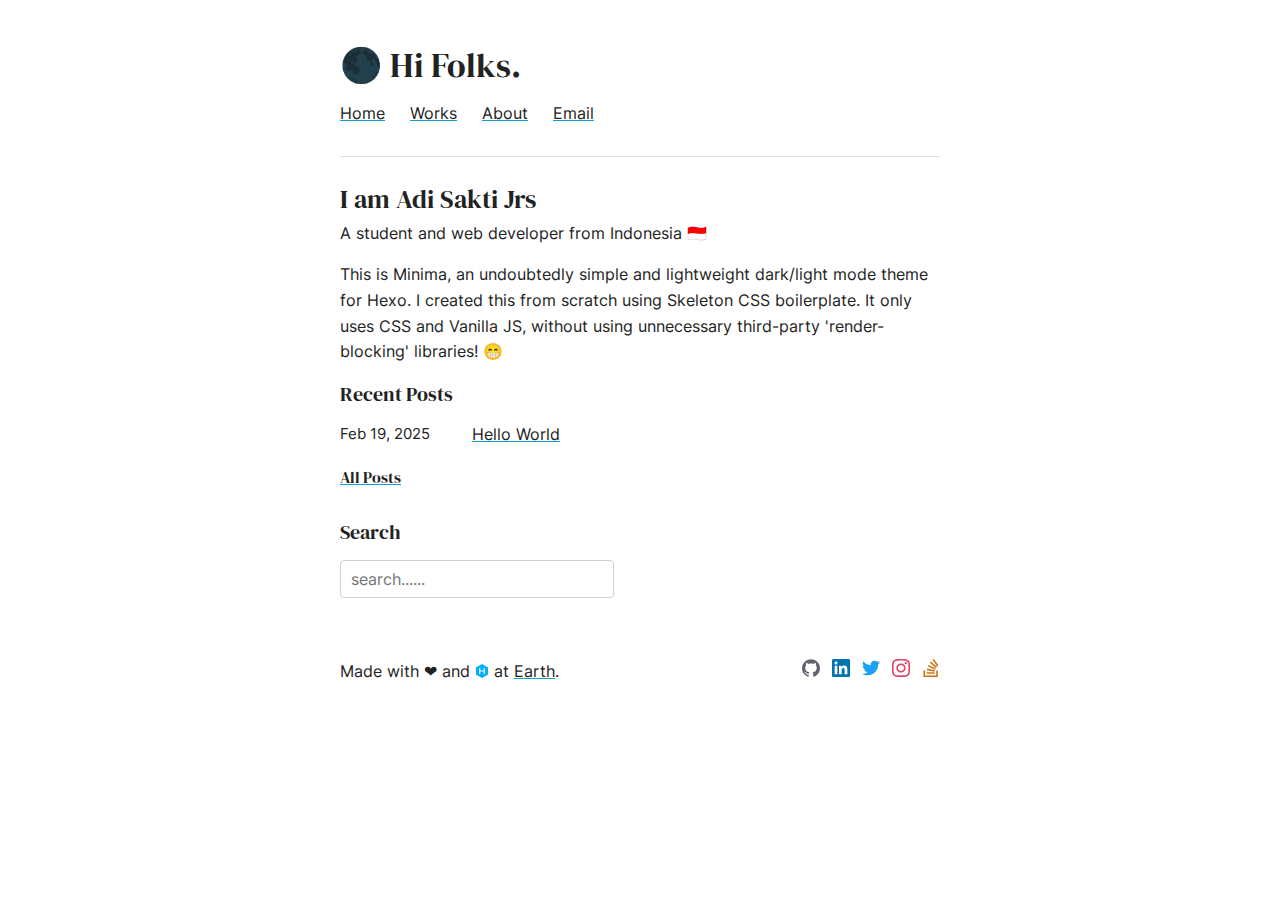
==== index.html @ a4ba921f "Site updated: 2025-02-19 21:30:45" ====
<!DOCTYPE html>
<html lang="zh-Hans">

<head>

  <!-- Minima -->
  <!-- Hexo theme created by @adisaktijrs -->

  <!-- Basic Page Needs
  –––––––––––––––––––––––––––––––––––––––––––––––––– -->
  <meta charset="utf-8">

  
  <title>Hello, I&#39;m Jos</title>
  
  <link rel="sitemap" href="http://example.comsitemap.xml,sitemap.txt" />
  
  <link rel="canonical" href="http://example.com/">
  
  <meta name="description" content="this is description">
  
  
  <meta name="author" content="">
  
  
  <meta property="og:image" content="http://example.com/images/thumbnail.jpg">
  
  
  <meta property="og:site_name" content="Hello, I&#39;m Jos" />
  <meta property="og:type" content="article" />
  <meta property="og:title" content="Hello, I&#39;m Jos" />
  
  <meta property="og:description" content="this is description">
  
  <meta property="og:url" content="http://example.com/" />

  <meta name="twitter:card" content="summary_large_image">
  <meta name="twitter:title" content="Hello, I&#39;m Jos">
  
  <meta name="twitter:description" content="this is description">
  
  
  
  <meta name="twitter:image" content="http://example.com/images/thumbnail.jpg">
  
  
  <meta name="twitter:url" content="http://example.com/" />

  <!-- Mobile Specific Metas
  –––––––––––––––––––––––––––––––––––––––––––––––––– -->
  <meta name="viewport" content="width=device-width, initial-scale=1">

  <!-- Preload fonts
  –––––––––––––––––––––––––––––––––––––––––––––––––– -->
  <link rel="preload" href="/fonts/dm-serif-display-v4-latin-regular.woff2" as="font" type="font/woff2" crossorigin>
  <link rel="preload" href="/fonts/inter-v2-latin-regular.woff2" as="font" type="font/woff2" crossorigin>

  <!-- CSS
  –––––––––––––––––––––––––––––––––––––––––––––––––– -->
  
<link rel="stylesheet" href="/css/normalize.css">

  
<link rel="stylesheet" href="/css/skeleton.css">

  
<link rel="stylesheet" href="/css/custom.css">

  
<link rel="stylesheet" href="/css/prism-dark.css">

  
<link rel="stylesheet" href="/css/prism-line-numbers.css">

  <!-- User css -->
  
  
<link rel="stylesheet" href="/css/user.css">

  

  <!-- Favicon
  –––––––––––––––––––––––––––––––––––––––––––––––––– -->
  <link rel="icon" type="image/png" href="/images/favicon.png">

  <!-- Custom Theme Color Style
  –––––––––––––––––––––––––––––––––––––––––––––––––– -->
  <style>
  a:not(.icon) {
    text-decoration-color: #0FA0CE;
    background-image: linear-gradient(
      to bottom,
      rgba(0, 0, 0, 0) 50%,
      #0FA0CE 50%
    );
  }
  blockquote {
    border-left: 8px solid #0FA0CE;
  }
  .nanobar .bar {
    background: #0FA0CE;
  }
  .button.button-primary:hover,
  button.button-primary:hover,
  input[type="submit"].button-primary:hover,
  input[type="reset"].button-primary:hover,
  input[type="button"].button-primary:hover,
  .button.button-primary:focus,
  button.button-primary:focus,
  input[type="submit"].button-primary:focus,
  input[type="reset"].button-primary:focus,
  input[type="button"].button-primary:focus {
    background-color: #0FA0CE;
    border-color: #0FA0CE;
  }
  input[type="email"]:focus,
  input[type="number"]:focus,
  input[type="search"]:focus,
  input[type="text"]:focus,
  input[type="tel"]:focus,
  input[type="url"]:focus,
  input[type="password"]:focus,
  textarea:focus,
  select:focus {
    border: 1px solid #0FA0CE;
  }
</style>

  <!-- Google Analytics (With Privacy Settings On)
  –––––––––––––––––––––––––––––––––––––––––––––––––– -->
  

  
  <script src="/js/pic.min.js" defer></script>
  

  

<meta name="generator" content="Hexo 7.3.0"><link rel="alternate" href="/atom.xml" title="Hello, I'm Jos" type="application/atom+xml">
</head>

<body>
  <div class="container">
    <div class="row">
      <div>

        <div class="row">
  <div class="two columns" style="max-width: 50px">
    <h1 class="mt-2 mode">
      <div onclick=setDarkMode(true) id="darkBtn">🌑</div>
      <div onclick=setDarkMode(false) id="lightBtn" class=hidden>☀️</div>
      <script >
        if (localStorage.getItem('preferredTheme') == 'dark') {
          setDarkMode(true)
        }
        function setDarkMode(isDark) {
          var darkBtn = document.getElementById('darkBtn')
          var lightBtn = document.getElementById('lightBtn')
          if (isDark) {
            lightBtn.style.display = "block"
            darkBtn.style.display = "none"
            localStorage.setItem('preferredTheme', 'dark');
          } else {
            lightBtn.style.display = "none"
            darkBtn.style.display = "block"
            localStorage.removeItem('preferredTheme');
          }
          document.body.classList.toggle("darkmode");
        }
      </script>
    </h1>
  </div>

  <div class="six columns ml-1">
    <h1 class="mt-2">
      Hi Folks.
    </h1>
  </div>

  <div class="twelve columns">
    <div class="row">
      <div class="nine columns left">
        <a href="/">Home</a>
        
          
          <a href="/Works" class="ml">Works</a>
          
        
          
          <a href="/About" class="ml">About</a>
          
        
        
          
            <a href="mailto:test@test.test" target="_blank" class="ml">Email</a>
          
        
      </div>
    </div>
    <hr style="margin-bottom: 2.6rem">
  </div>
</div>

        <div class="trans">
          <div class="row">
  <div class="column">
    <!-- Main information, edit it on theme/_config.yml -->
    <h2 class="mb-2">I am Adi Sakti Jrs</h2>
    <p>A student and web developer from Indonesia 🇮🇩</p>
    <p>This is Minima, an undoubtedly simple and lightweight dark/light mode theme for Hexo. I created this from scratch using Skeleton CSS boilerplate. It only uses CSS and Vanilla JS, without using unnecessary third-party &#39;render-blocking&#39; libraries! 😁</p>
  </div>
</div>

<h3>Recent Posts</h3>


<div class="row">

  <div class="three columns left lit">
    <p class="bottom">Feb 19, 2025</p>
  </div>
  <div class="nine columns left mb-3">
    <a href="/2025/02/19/hello-world/" >
      
        Hello World
      
    </a>
  </div>
</div>


<h4> <a href="/archives">All Posts</a></h4>

        </div>
        <div class="row mt-2">
  <h3>Search</h3>
  <div><input id="search-text" title="search" class="search-text" type="text" placeholder="search......"></div>
  <div style="margin-top: 1.5rem;">
    <ul id="result"></ul>
  </div>
</div>
        <div class="row mt-2">
  
    <div class="eight columns">
      <p id="madewith">Made with ❤ and
        <a class="footer-link icon" href="https://hexo.io" target="_blank" style="text-decoration: none;" rel="noreferrer" aria-label="Hexo.io">
        <svg class="hexo svg-hov" width="14" role="img" xmlns="http://www.w3.org/2000/svg" viewBox="0 0 24 24"><title>Hexo.js</title><path d="M12 .007L1.57 6.056V18.05L12 23.995l10.43-6.049V5.952L12 .007zm4.798 17.105l-.939.521-.939-.521V12.94H9.08v4.172l-.94.521-.938-.521V6.89l.939-.521.939.521v4.172h5.84V6.89l.94-.521.938.521v10.222z"/></svg>
        </a>
        
        at <a href="https://en.wikipedia.org/wiki/Earth" target="_blank" rel="noreferrer">Earth</a>.</p>
        
    </div>

    <!-- Sepcial thanks to https://simpleicons.org/ for the icons -->
    <div class="four columns mb-3 posisi" >
      
      <a class="ml-0 footer-link icon" href="https://github.com/adisaktijrs" target="_blank" style="text-decoration: none" rel="noreferrer" aria-label="GitHub">
        <svg class="github svg-hov" width="18" role="img" viewBox="0 0 24 24" xmlns="http://www.w3.org/2000/svg"><title>GitHub</title><path d="M12 .297c-6.63 0-12 5.373-12 12 0 5.303 3.438 9.8 8.205 11.385.6.113.82-.258.82-.577 0-.285-.01-1.04-.015-2.04-3.338.724-4.042-1.61-4.042-1.61C4.422 18.07 3.633 17.7 3.633 17.7c-1.087-.744.084-.729.084-.729 1.205.084 1.838 1.236 1.838 1.236 1.07 1.835 2.809 1.305 3.495.998.108-.776.417-1.305.76-1.605-2.665-.3-5.466-1.332-5.466-5.93 0-1.31.465-2.38 1.235-3.22-.135-.303-.54-1.523.105-3.176 0 0 1.005-.322 3.3 1.23.96-.267 1.98-.399 3-.405 1.02.006 2.04.138 3 .405 2.28-1.552 3.285-1.23 3.285-1.23.645 1.653.24 2.873.12 3.176.765.84 1.23 1.91 1.23 3.22 0 4.61-2.805 5.625-5.475 5.92.42.36.81 1.096.81 2.22 0 1.606-.015 2.896-.015 3.286 0 .315.21.69.825.57C20.565 22.092 24 17.592 24 12.297c0-6.627-5.373-12-12-12"/></svg>
      </a>
      

      
      <a class="ml-0 footer-link icon" href="https://linkedin.com/in/adisaktijrs" target="_blank" style="text-decoration: none" rel="noreferrer" aria-label="LinkedIn">
        <svg class="linkedin svg-hov" width="18" role="img" viewBox="0 0 24 24" xmlns="http://www.w3.org/2000/svg"><title>LinkedIn</title><path d="M20.447 20.452h-3.554v-5.569c0-1.328-.027-3.037-1.852-3.037-1.853 0-2.136 1.445-2.136 2.939v5.667H9.351V9h3.414v1.561h.046c.477-.9 1.637-1.85 3.37-1.85 3.601 0 4.267 2.37 4.267 5.455v6.286zM5.337 7.433c-1.144 0-2.063-.926-2.063-2.065 0-1.138.92-2.063 2.063-2.063 1.14 0 2.064.925 2.064 2.063 0 1.139-.925 2.065-2.064 2.065zm1.782 13.019H3.555V9h3.564v11.452zM22.225 0H1.771C.792 0 0 .774 0 1.729v20.542C0 23.227.792 24 1.771 24h20.451C23.2 24 24 23.227 24 22.271V1.729C24 .774 23.2 0 22.222 0h.003z"/></svg>
      </a>
      

      
      <a class="ml-0 footer-link icon" href="https://twitter.com/adisaktijrs" target="_blank" style="text-decoration: none" rel="noreferrer" aria-label="Twitter">
        <svg class="twitter svg-hov" width="18" role="img" viewBox="0 0 24 24" xmlns="http://www.w3.org/2000/svg"><title>Twitter</title><path d="M23.954 4.569c-.885.389-1.83.654-2.825.775 1.014-.611 1.794-1.574 2.163-2.723-.951.555-2.005.959-3.127 1.184-.896-.959-2.173-1.559-3.591-1.559-2.717 0-4.92 2.203-4.92 4.917 0 .39.045.765.127 1.124C7.691 8.094 4.066 6.13 1.64 3.161c-.427.722-.666 1.561-.666 2.475 0 1.71.87 3.213 2.188 4.096-.807-.026-1.566-.248-2.228-.616v.061c0 2.385 1.693 4.374 3.946 4.827-.413.111-.849.171-1.296.171-.314 0-.615-.03-.916-.086.631 1.953 2.445 3.377 4.604 3.417-1.68 1.319-3.809 2.105-6.102 2.105-.39 0-.779-.023-1.17-.067 2.189 1.394 4.768 2.209 7.557 2.209 9.054 0 13.999-7.496 13.999-13.986 0-.209 0-.42-.015-.63.961-.689 1.8-1.56 2.46-2.548l-.047-.02z"/></svg>
      </a>
      

      
      <a class="ml-0 footer-link icon" href="https://instagram.com/adisaktijrs" target="_blank" style="text-decoration: none" rel="noreferrer" aria-label="Instagram">
        <svg class="instagram svg-hov" width="18" role="img" viewBox="0 0 24 24" xmlns="http://www.w3.org/2000/svg"><title>Instagram</title><path d="M12 0C8.74 0 8.333.015 7.053.072 5.775.132 4.905.333 4.14.63c-.789.306-1.459.717-2.126 1.384S.935 3.35.63 4.14C.333 4.905.131 5.775.072 7.053.012 8.333 0 8.74 0 12s.015 3.667.072 4.947c.06 1.277.261 2.148.558 2.913.306.788.717 1.459 1.384 2.126.667.666 1.336 1.079 2.126 1.384.766.296 1.636.499 2.913.558C8.333 23.988 8.74 24 12 24s3.667-.015 4.947-.072c1.277-.06 2.148-.262 2.913-.558.788-.306 1.459-.718 2.126-1.384.666-.667 1.079-1.335 1.384-2.126.296-.765.499-1.636.558-2.913.06-1.28.072-1.687.072-4.947s-.015-3.667-.072-4.947c-.06-1.277-.262-2.149-.558-2.913-.306-.789-.718-1.459-1.384-2.126C21.319 1.347 20.651.935 19.86.63c-.765-.297-1.636-.499-2.913-.558C15.667.012 15.26 0 12 0zm0 2.16c3.203 0 3.585.016 4.85.071 1.17.055 1.805.249 2.227.415.562.217.96.477 1.382.896.419.42.679.819.896 1.381.164.422.36 1.057.413 2.227.057 1.266.07 1.646.07 4.85s-.015 3.585-.074 4.85c-.061 1.17-.256 1.805-.421 2.227-.224.562-.479.96-.899 1.382-.419.419-.824.679-1.38.896-.42.164-1.065.36-2.235.413-1.274.057-1.649.07-4.859.07-3.211 0-3.586-.015-4.859-.074-1.171-.061-1.816-.256-2.236-.421-.569-.224-.96-.479-1.379-.899-.421-.419-.69-.824-.9-1.38-.165-.42-.359-1.065-.42-2.235-.045-1.26-.061-1.649-.061-4.844 0-3.196.016-3.586.061-4.861.061-1.17.255-1.814.42-2.234.21-.57.479-.96.9-1.381.419-.419.81-.689 1.379-.898.42-.166 1.051-.361 2.221-.421 1.275-.045 1.65-.06 4.859-.06l.045.03zm0 3.678c-3.405 0-6.162 2.76-6.162 6.162 0 3.405 2.76 6.162 6.162 6.162 3.405 0 6.162-2.76 6.162-6.162 0-3.405-2.76-6.162-6.162-6.162zM12 16c-2.21 0-4-1.79-4-4s1.79-4 4-4 4 1.79 4 4-1.79 4-4 4zm7.846-10.405c0 .795-.646 1.44-1.44 1.44-.795 0-1.44-.646-1.44-1.44 0-.794.646-1.439 1.44-1.439.793-.001 1.44.645 1.44 1.439z"/></svg>
      </a>
      

      
      <a class="ml-0 footer-link icon" href="https://stackoverflow.com/story/tobiasreithmeier" target="_blank" style="text-decoration: none" rel="noreferrer" aria-label="StackOverflow">
        <svg class="stackoverflow svg-hov" width="18" role="img" viewBox="0 0 24 24" xmlns="http://www.w3.org/2000/svg"><title>Stack Overflow</title><path d="M15.725 0l-1.72 1.277 6.39 8.588 1.716-1.277L15.725 0zm-3.94 3.418l-1.369 1.644 8.225 6.85 1.369-1.644-8.225-6.85zm-3.15 4.465l-.905 1.94 9.702 4.517.904-1.94-9.701-4.517zm-1.85 4.86l-.44 2.093 10.473 2.201.44-2.092-10.473-2.203zM1.89 15.47V24h19.19v-8.53h-2.133v6.397H4.021v-6.396H1.89zm4.265 2.133v2.13h10.66v-2.13H6.154Z"/></svg>
      </a>
      

    </div>
  
</div>

      </div>

    </div>

  </div>
  <script src="/js/nanobar.min.js"></script>

  <script>
    var options = {
      classname: 'nanobar',
      id: 'myNanobar'
    };
    var nanobar = new Nanobar(options);
    nanobar.go(30);
    nanobar.go(76);
    nanobar.go(100);
  </script>

</body>

</html>
---- css/skeleton.css ----
/*
* Skeleton V2.0.4
* Copyright 2014, Dave Gamache
* www.getskeleton.com
* Free to use under the MIT license.
* http://www.opensource.org/licenses/mit-license.php
* 12/29/2014
*/
/* Table of contents
––––––––––––––––––––––––––––––––––––––––––––––––––
- Grid
- Base Styles
- Typography
- Links
- Buttons
- Forms
- Lists
- Code
- Tables
- Spacing
- Utilities
- Clearing
- Media Queries
*/
/* Grid
–––––––––––––––––––––––––––––––––––––––––––––––––– */
.container {
  position: relative;
  width: 100%;
  max-width: 640px;
  margin: 0 auto;
  padding: 0 20px;
  box-sizing: border-box;
}

.column,
.columns {
  width: 100%;
  float: left;
  box-sizing: border-box;
}

/* For devices larger than 550px */
@media (min-width: 550px) {
  .column,
  .columns {
    margin-left: 4%;
  }

  .column:first-child,
  .columns:first-child {
    margin-left: 0;
  }

  .one.column,
  .one.columns {
    width: 4.66666666667%;
  }

  .two.columns {
    width: 13.3333333333%;
  }

  .three.columns {
    width: 22%;
  }

  .four.columns {
    width: 30.6666666667%;
  }

  .five.columns {
    width: 39.3333333333%;
  }

  .six.columns {
    width: 48%;
  }

  .seven.columns {
    width: 56.6666666667%;
  }

  .eight.columns {
    width: 65.3333333333%;
  }

  .nine.columns {
    width: 74.0%;
  }

  .ten.columns {
    width: 82.6666666667%;
  }

  .eleven.columns {
    width: 91.3333333333%;
  }

  .twelve.columns {
    width: 100%;
    margin-left: 0;
  }

  .one-third.column {
    width: 30.6666666667%;
  }

  .two-thirds.column {
    width: 65.3333333333%;
  }

  .one-half.column {
    width: 48%;
  }

  /* Offsets */
  .offset-by-one.column,
  .offset-by-one.columns {
    margin-left: 8.66666666667%;
  }

  .offset-by-two.column,
  .offset-by-two.columns {
    margin-left: 17.3333333333%;
  }

  .offset-by-three.column,
  .offset-by-three.columns {
    margin-left: 26%;
  }

  .offset-by-four.column,
  .offset-by-four.columns {
    margin-left: 34.6666666667%;
  }

  .offset-by-five.column,
  .offset-by-five.columns {
    margin-left: 43.3333333333%;
  }

  .offset-by-six.column,
  .offset-by-six.columns {
    margin-left: 52%;
  }

  .offset-by-seven.column,
  .offset-by-seven.columns {
    margin-left: 60.6666666667%;
  }

  .offset-by-eight.column,
  .offset-by-eight.columns {
    margin-left: 69.3333333333%;
  }

  .offset-by-nine.column,
  .offset-by-nine.columns {
    margin-left: 78.0%;
  }

  .offset-by-ten.column,
  .offset-by-ten.columns {
    margin-left: 86.6666666667%;
  }

  .offset-by-eleven.column,
  .offset-by-eleven.columns {
    margin-left: 95.3333333333%;
  }

  .offset-by-one-third.column,
  .offset-by-one-third.columns {
    margin-left: 34.6666666667%;
  }

  .offset-by-two-thirds.column,
  .offset-by-two-thirds.columns {
    margin-left: 69.3333333333%;
  }

  .offset-by-one-half.column,
  .offset-by-one-half.columns {
    margin-left: 52%;
  }
}

/* Base Styles
–––––––––––––––––––––––––––––––––––––––––––––––––– */
/* NOTE
html is set to 62.5% so that all the REM measurements throughout Skeleton
are based on 10px sizing. So basically 1.5rem = 15px :) */
html {
  font-size: 62.5%;
}

body {
  font-size: 1.6em;
  /* currently ems cause chrome bug misinterpreting rems on body element */
  line-height: 1.6;
  font-weight: 400;
  font-family: "Inter", "HelveticaNeue", "Helvetica Neue", Helvetica, Arial, sans-serif;
  color: #222;
}

/* Typography
–––––––––––––––––––––––––––––––––––––––––––––––––– */
h1, h2, h3, h4, h5, h6 {
  margin-top: 0;
  margin-bottom: 1.5rem;
  font-family: 'DM Serif Display', serif;
  font-weight: 400;
}

h1 {
  font-size: 3.4rem;
  line-height: 1.2;
}

h2 {
  font-size: 2.6rem;
  line-height: 1.25;
}

h3 {
  font-size: 2.0rem;
  line-height: 1.3;
}

h4 {
  font-size: 1.6rem;
  line-height: 1.35;
}

h5 {
  font-size: 1.4rem;
  line-height: 1.5;
}

h6 {
  font-size: 1.2rem;
  line-height: 1.6;
  letter-spacing: 0;
}

/* Larger than phablet */
/* @media (min-width: 550px) {
  h1 {
    font-size: 5.0rem;
  }

  h2 {
    font-size: 4.2rem;
  }

  h3 {
    font-size: 3.6rem;
  }

  h4 {
    font-size: 3.0rem;
  }

  h5 {
    font-size: 2.4rem;
  }

  h6 {
    font-size: 1.8rem;
  }
} */

p {
  margin-top: 0;
}

/* Links
–––––––––––––––––––––––––––––––––––––––––––––––––– */
a:not(.icon) {
  color: inherit;
  background-size: 100% 200%;
  transition:
    background-position .2s ease-in-out
}

a:hover:not(.icon),
a:focus:not(.icon) {
  background-position: 0 100%;
  color: #fff;
}

/* a:hover {
  background-color: #0FA0CE;
  transition: to top 200ms ease-out;

}

.link {
  text-decoration: none;
  color: inherit;
  position: relative;
}

.link:hover {
  color: inherit;
}

.link:after {
  content: "";
  position: absolute;
  z-index: -1;
  top: 80%;
  left: -0.1em;
  right: -0.1em;
  bottom: 0;
  transition: top 200ms cubic-bezier(0, .8, .13, 1);
  background-color: #0FA0CE;
}

.link:hover:after {
  top: 0%;
} */

/* Buttons
–––––––––––––––––––––––––––––––––––––––––––––––––– */
.button,
button,
input[type="submit"],
input[type="reset"],
input[type="button"] {
  display: inline-block;
  height: 38px;
  padding: 0 30px;
  color: #555;
  text-align: center;
  font-size: 11px;
  font-weight: 600;
  line-height: 38px;
  letter-spacing: .1rem;
  text-transform: uppercase;
  text-decoration: none;
  white-space: nowrap;
  background-color: transparent;
  border-radius: 4px;
  border: 1px solid #bbb;
  cursor: pointer;
  box-sizing: border-box;
}

.button:hover,
button:hover,
input[type="submit"]:hover,
input[type="reset"]:hover,
input[type="button"]:hover,
.button:focus,
button:focus,
input[type="submit"]:focus,
input[type="reset"]:focus,
input[type="button"]:focus {
  color: #333;
  border-color: #888;
  outline: 0;
}

.button.button-primary,
button.button-primary,
input[type="submit"].button-primary,
input[type="reset"].button-primary,
input[type="button"].button-primary {
  color: #FFF;
  background-color: #333;
  border-color: #333;
}

.button.button-primary:hover,
button.button-primary:hover,
input[type="submit"].button-primary:hover,
input[type="reset"].button-primary:hover,
input[type="button"].button-primary:hover,
.button.button-primary:focus,
button.button-primary:focus,
input[type="submit"].button-primary:focus,
input[type="reset"].button-primary:focus,
input[type="button"].button-primary:focus {
  color: #FFF;
}

/* Forms
–––––––––––––––––––––––––––––––––––––––––––––––––– */
input[type="email"],
input[type="number"],
input[type="search"],
input[type="text"],
input[type="tel"],
input[type="url"],
input[type="password"],
textarea,
select {
  height: 38px;
  padding: 6px 10px;
  /* The 6px vertically centers text on FF, ignored by Webkit */
  background-color: #fff;
  border: 1px solid #D1D1D1;
  border-radius: 4px;
  box-shadow: none;
  box-sizing: border-box;
}

/* Removes awkward default styles on some inputs for iOS */
input[type="email"],
input[type="number"],
input[type="search"],
input[type="text"],
input[type="tel"],
input[type="url"],
input[type="password"],
textarea {
  -webkit-appearance: none;
  -moz-appearance: none;
  appearance: none;
}

textarea {
  min-height: 65px;
  padding-top: 6px;
  padding-bottom: 6px;
}

input[type="email"]:focus,
input[type="number"]:focus,
input[type="search"]:focus,
input[type="text"]:focus,
input[type="tel"]:focus,
input[type="url"]:focus,
input[type="password"]:focus,
textarea:focus,
select:focus {
  outline: 0;
}

label,
legend {
  display: block;
  margin-bottom: .5rem;
  font-weight: 600;
}

fieldset {
  padding: 0;
  border-width: 0;
}

input[type="checkbox"],
input[type="radio"] {
  display: inline;
}

label>.label-body {
  display: inline-block;
  margin-left: .5rem;
  font-weight: normal;
}

/* Lists
–––––––––––––––––––––––––––––––––––––––––––––––––– */
ul {
  list-style: circle outside;
  margin-left: 2rem;
}

ol {
  list-style: decimal outside;
  margin-left: 2rem;
}

ol, ul {
  padding-left: 0;
  margin-top: 0;
}

ul ul,
ul ol,
ol ol,
ol ul {
  margin: 1.5rem 0 1.5rem 3rem;
  font-size: 90%;
}

li {
  margin-bottom: 1rem;
}

/* Code
–––––––––––––––––––––––––––––––––––––––––––––––––– */
/* code {
  padding: .2rem .5rem;
  margin: 0 .2rem;
  font-size: 90%;
  white-space: nowrap;
  background: #F1F1F1;
  border: 1px solid #E1E1E1;
  border-radius: 4px;
}

pre>code {
  display: block;
  padding: 1rem 1.5rem;
  white-space: pre;
} */
/* Tables
–––––––––––––––––––––––––––––––––––––––––––––––––– */
th,
td {
  padding: 12px 15px;
  text-align: left;
  border-bottom: 1px solid #E1E1E1;
}

th:first-child,
td:first-child {
  padding-left: 0;
}

th:last-child,
td:last-child {
  padding-right: 0;
}

/* Spacing
–––––––––––––––––––––––––––––––––––––––––––––––––– */
button,
.button {
  margin-bottom: 1rem;
}

input,
textarea,
select,
fieldset {
  margin-bottom: 1.5rem;
}

/* pre,
blockquote,
dl,
figure,
table,
p,
ul,
ol,
form {
  margin-bottom: 2.5rem;
} */

/* Utilities
–––––––––––––––––––––––––––––––––––––––––––––––––– */
.u-full-width {
  width: 100%;
  box-sizing: border-box;
}

.u-max-full-width {
  max-width: 100%;
  box-sizing: border-box;
}

.u-pull-right {
  float: right;
}

.u-pull-left {
  float: left;
}

/* Misc
–––––––––––––––––––––––––––––––––––––––––––––––––– */
hr {
  margin-top: 3rem;
  margin-bottom: 3.5rem;
  border-width: 0;
  border-top: 1px solid #E1E1E1;
}

/* Clearing
–––––––––––––––––––––––––––––––––––––––––––––––––– */
/* Self Clearing Goodness */
.container:after,
.row:after,
.u-cf {
  content: "";
  display: table;
  clear: both;
}

/* Media Queries
–––––––––––––––––––––––––––––––––––––––––––––––––– */
/*
Note: The best way to structure the use of media queries is to create the queries
near the relevant code. For example, if you wanted to change the styles for buttons
on small devices, paste the mobile query code up in the buttons section and style it
there.
*/
/* Larger than mobile */
@media (min-width: 400px) {}

/* Larger than phablet (also point when grid becomes active) */
@media (min-width: 550px) {}

/* Larger than tablet */
@media (min-width: 750px) {}

/* Larger than desktop */
@media (min-width: 1000px) {}

/* Larger than Desktop HD */
@media (min-width: 1200px) {}
---- css/custom.css ----
/* dm-serif-display-regular - latin */
@font-face {
  font-family: 'DM Serif Display';
  font-style: normal;
  font-weight: 400;
  src: url('../fonts/dm-serif-display-v4-latin-regular.eot'); /* IE9 Compat Modes */
  src: local('DM Serif Display Regular'), local('DMSerifDisplay-Regular'),
       url('../fonts/dm-serif-display-v4-latin-regular.eot?#iefix') format('embedded-opentype'), /* IE6-IE8 */
       url('../fonts/dm-serif-display-v4-latin-regular.woff2') format('woff2'), /* Super Modern Browsers */
       url('../fonts/dm-serif-display-v4-latin-regular.woff') format('woff'), /* Modern Browsers */
       url('../fonts/dm-serif-display-v4-latin-regular.ttf') format('truetype'), /* Safari, Android, iOS */
       url('../fonts/dm-serif-display-v4-latin-regular.svg#DMSerifDisplay') format('svg'); /* Legacy iOS */

  font-display: swap; /* Add font-display */
}

/* inter-regular - latin */
@font-face {
  font-family: 'Inter';
  font-style: normal;
  font-weight: 400;
  src: url('../fonts/inter-v2-latin-regular.eot'); /* IE9 Compat Modes */
  src: local(''),
       url('../fonts/inter-v2-latin-regular.eot?#iefix') format('embedded-opentype'), /* IE6-IE8 */
       url('../fonts/inter-v2-latin-regular.woff2') format('woff2'), /* Super Modern Browsers */
       url('../fonts/inter-v2-latin-regular.woff') format('woff'), /* Modern Browsers */
       url('../fonts/inter-v2-latin-regular.ttf') format('truetype'), /* Safari, Android, iOS */
       url('../fonts/inter-v2-latin-regular.svg#Inter') format('svg'); /* Legacy iOS */

  font-display: swap; /* Add font-display */
}

html {
  overflow: auto;
}

img {
  max-width: 100%;
  -webkit-box-shadow: 0 0 5px rgba(0, 0, 0, 0.6);
  -moz-box-shadow: 0 0 5px rgba(0, 0, 0, 0.6);
  box-shadow: 0 0 5px rgba(0, 0, 0, 0.6);
  margin-bottom: 1%;
}

@media (min-width: 550px) {
  /*
  Side by side gallery
  use with </> alignment
  e.g.
  [_gallery >](imgages/test.jpg)
  */
  img[alt~="_gallery"] {
    max-width: 49.5%;
  }

  /* Aligned to the right */
  img[alt$=">"] {
    float: right;
  }

  /* Aligned to the left */
  img[alt$="<"] {
    float: left;
  }

  /* Centered image */
  img[alt$="><"] {
    display: block;
    margin: auto;
    float: none !important;
  }
}

.center {
  text-align: center;
}

.left {
  margin-left: 0;
}

.lit {
  font-size: 1.5rem;
  font-weight: 300;
}

.little-svg {
  fill: #fff;
}

.ml-0 {
  margin-left: 0.7rem;
}

.ml {
  margin-left: 2rem;
}

.ml-1 {
  margin-left: 5rem;
}

.bottom {
  margin-block-start: 0px;
  margin-block-end: 0px;
  margin-bottom: 0px;
}

.mb-1 {
  margin-bottom: 0px;
}

.mb-2 {
  margin-bottom: 5px;
}

.mb-3 {
  margin-bottom: 20px;
}

.mr {
  margin-right: 32px;
}

.mt-0 {
  margin-top: 0px;
}

.mt-2 {
  margin-top: 3rem;
}

.mt-3 {
  margin-top: 4rem;
}

.mx-auto {
  margin: auto;
}

.mode {
  position: absolute;
  display: block;
  cursor: pointer;
  -webkit-touch-callout: none; /* iOS Safari */
    -webkit-user-select: none; /* Safari */
     -khtml-user-select: none; /* Konqueror HTML */
       -moz-user-select: none; /* Old versions of Firefox */
        -ms-user-select: none; /* Internet Explorer/Edge */
            user-select: none; /* Non-prefixed version, currently
                                  supported by Chrome, Edge, Opera and Firefox */
}

.text-center {
  text-align: center;
}

.text-right {
  text-align: right;
}

.tag-link {
  margin-right: 10px;
}

.about {
  width: 150px;
  height: 150px;
  border-radius: 50%;
}

code:not(pre code) {
  background-color: rgb(230, 230, 230);
  border-radius: 5px;
  padding: 0px 2px;
  font-size: 85%;
}

body.darkmode code:not(pre code) {
  background-color: rgb(65, 65, 65);
}

/* blockquote */
blockquote {
  font-family: 'Inter';
  background-color: rgba(148, 148, 149, 0.08) ;
  margin: 1.5em 0px;
  padding: 1.1em 20px 1px 20px;
  font-style: italic;
}

blockquote footer {
  font-family: 'Inter';
  font-size: 16px;
  padding-bottom: 10px;
  margin-top: -10px;
}

blockquote footer cite:before {
  content: "—";
  padding: 0 0.5em;
}

/* Scroll bar */
::-webkit-scrollbar {
  width: 8px;
  height: 8px;
}

::-webkit-scrollbar-thumb {
  background: rgb(128 128 128 / 70%);
}
::-webkit-scrollbar-thumb:window-inactive {
  background: rgb(128 128 128 / 20%);
}

::-webkit-scrollbar-thumb:active {
  background-color: rgb(128 128 128 / 100%);
}

/* Footer */
a.footer-link:hover,
a.footer-link:focus {
  cursor: pointer;
}

.svg-hov {
  transition: all .2s ease-in-out;
}
.svg-hov:hover {
  transform: translateY(-3px);
  transition: all .2s ease-in-out;

}

.hexo {
  fill: #03adfc;
  vertical-align: middle;
  padding-bottom: 4px;
}

.github {
  fill: #63636F;
}
.linkedin {
  fill: #0073b1;
}
.twitter {
  fill: #1DA1F2;
}
.instagram {
  fill: #E4405F
}
.stackoverflow {
  fill: #ca7516;
}
.nanobar {
  left: 0;
}

body {
  position: absolute;
  top: 10px;
  left: 10px;
  bottom: 10px;
  right: 10px;
  padding: 5px;
  overflow-y: scroll;
  overflow-x: hidden;
  transition: all 0.3s ease-in-out;
}

body.darkmode {
  background: rgb(34, 34, 38);
  color: rgb(230, 230, 230);
}

.trans {
  animation: transitionPlay 0.7s;
}

@keyframes transitionPlay {
  from {
    opacity: 0;
    transform: translateY(20px);
  }

  to {
    opacity: 1;
    transform: none;
  }
}

.hidden {
  display: none;
}

#comments {
  text-align: center;
}

#madewith {
  text-align: center;
}

.posisi {
  text-align: center;
}

@media (min-width: 550px) {
  .posisi {
    text-align: right;
  }

  #comments {
    text-align: left;
  }

  #madewith {
    text-align: left;
  }

}
---- css/prism-dark.css ----
/* https://github.com/PrismJS/prism-themes/blob/master/themes/prism-vsc-dark-plus.css */
pre[class*="language-"],
code[class*="language-"] {
  color: #d4d4d4;
  font-size: 13px;
  text-shadow: none;
  font-family: Menlo, Monaco, Consolas, "Andale Mono", "Ubuntu Mono",
    "Courier New", monospace;
  direction: ltr;
  text-align: left;
  white-space: pre;
  word-spacing: normal;
  word-break: normal;
  line-height: 1.5;
  -moz-tab-size: 4;
  -o-tab-size: 4;
  tab-size: 4;
  -webkit-hyphens: none;
  -moz-hyphens: none;
  -ms-hyphens: none;
  hyphens: none;
}

pre[class*="language-"]::selection,
code[class*="language-"]::selection,
pre[class*="language-"] *::selection,
code[class*="language-"] *::selection {
  text-shadow: none;
  background: #75a7ca;
}

@media print {
  pre[class*="language-"],
  code[class*="language-"] {
    text-shadow: none;
  }
}

pre[class*="language-"] {
  padding: 1em;
  margin: 0.5em 0;
  overflow: auto;
  background: #292929;
}

:not(pre) > code[class*="language-"] {
  padding: 0.1em 0.3em;
  border-radius: 0.3em;
  color: #db4c69;
  background: #f9f2f4;
}
/*********************************************************
* Tokens
*/
.namespace {
  opacity: 0.7;
}

.token.doctype .token.doctype-tag {
  color: #569cd6;
}

.token.doctype .token.name {
  color: #9cdcfe;
}

.token.comment,
.token.prolog {
  color: #6a9955;
}

.token.punctuation,
.language-html .language-css .token.punctuation,
.language-html .language-javascript .token.punctuation {
  color: #d4d4d4;
}

.token.property,
.token.tag,
.token.boolean,
.token.number,
.token.constant,
.token.symbol,
.token.inserted,
.token.unit {
  color: #b5cea8;
}

.token.selector,
.token.attr-name,
.token.string,
.token.char,
.token.builtin,
.token.deleted {
  color: #ce9178;
}

.language-css .token.string.url {
  text-decoration: underline;
}

.token.operator,
.token.entity {
  color: #d4d4d4;
}

.token.operator.arrow {
  color: #569cd6;
}

.token.atrule {
  color: #ce9178;
}

.token.atrule .token.rule {
  color: #c586c0;
}

.token.atrule .token.url {
  color: #9cdcfe;
}

.token.atrule .token.url .token.function {
  color: #dcdcaa;
}

.token.atrule .token.url .token.punctuation {
  color: #d4d4d4;
}

.token.keyword {
  color: #569cd6;
}

.token.keyword.module,
.token.keyword.control-flow {
  color: #c586c0;
}

.token.function,
.token.function .token.maybe-class-name {
  color: #dcdcaa;
}

.token.regex {
  color: #d16969;
}

.token.important {
  color: #569cd6;
}

.token.italic {
  font-style: italic;
}

.token.constant {
  color: #9cdcfe;
}

.token.class-name,
.token.maybe-class-name {
  color: #4ec9b0;
}

.token.console {
  color: #9cdcfe;
}

.token.parameter {
  color: #9cdcfe;
}

.token.interpolation {
  color: #9cdcfe;
}

.token.punctuation.interpolation-punctuation {
  color: #569cd6;
}

.token.boolean {
  color: #569cd6;
}

.token.property,
.token.variable,
.token.imports .token.maybe-class-name,
.token.exports .token.maybe-class-name {
  color: #9cdcfe;
}

.token.selector {
  color: #d7ba7d;
}

.token.escape {
  color: #d7ba7d;
}

.token.tag {
  color: #569cd6;
}

.token.tag .token.punctuation {
  color: #808080;
}

.token.cdata {
  color: #808080;
}

.token.attr-name {
  color: #9cdcfe;
}

.token.attr-value,
.token.attr-value .token.punctuation {
  color: #ce9178;
}

.token.attr-value .token.punctuation.attr-equals {
  color: #d4d4d4;
}

.token.entity {
  color: #569cd6;
}

.token.namespace {
  color: #4ec9b0;
}
/*********************************************************
* Language Specific
*/

pre[class*="language-javascript"],
code[class*="language-javascript"],
pre[class*="language-jsx"],
code[class*="language-jsx"],
pre[class*="language-typescript"],
code[class*="language-typescript"],
pre[class*="language-tsx"],
code[class*="language-tsx"] {
  color: #9cdcfe;
}

pre[class*="language-css"],
code[class*="language-css"] {
  color: #ce9178;
}

pre[class*="language-html"],
code[class*="language-html"] {
  color: #d4d4d4;
}

.language-regex .token.anchor {
  color: #dcdcaa;
}

.language-html .token.punctuation {
  color: #808080;
}
/*********************************************************
* Line highlighting
*/
pre[data-line] {
  position: relative;
}

pre[class*="language-"] > code[class*="language-"] {
  position: relative;
  z-index: 1;
}

.line-highlight {
  position: absolute;
  left: 0;
  right: 0;
  padding: inherit 0;
  margin-top: 1em;
  background: #f7ebc6;
  box-shadow: inset 5px 0 0 #f7d87c;
  z-index: 0;
  pointer-events: none;
  line-height: inherit;
  white-space: pre;
}
---- css/prism-line-numbers.css ----
pre[class*="language-"].line-numbers {
  position: relative;
  padding-left: 3em;
  counter-reset: linenumber;
}

pre[class*="language-"].line-numbers > code {
  position: relative;
  white-space: inherit;
}

.line-numbers .line-numbers-rows {
  position: absolute;
  pointer-events: none;
  top: 0;
  font-size: 100%;
  left: -3.8em;
  width: 3em; /* works for line-numbers below 1000 lines */
  letter-spacing: -1px;
  border-right: 1px solid #999;

  -webkit-user-select: none;
  -moz-user-select: none;
  -ms-user-select: none;
  user-select: none;
}

.line-numbers-rows > span {
  display: block;
  counter-increment: linenumber;
}

.line-numbers-rows > span:before {
  content: counter(linenumber);
  color: #999;
  display: block;
  padding-right: 0.8em;
  text-align: right;
}
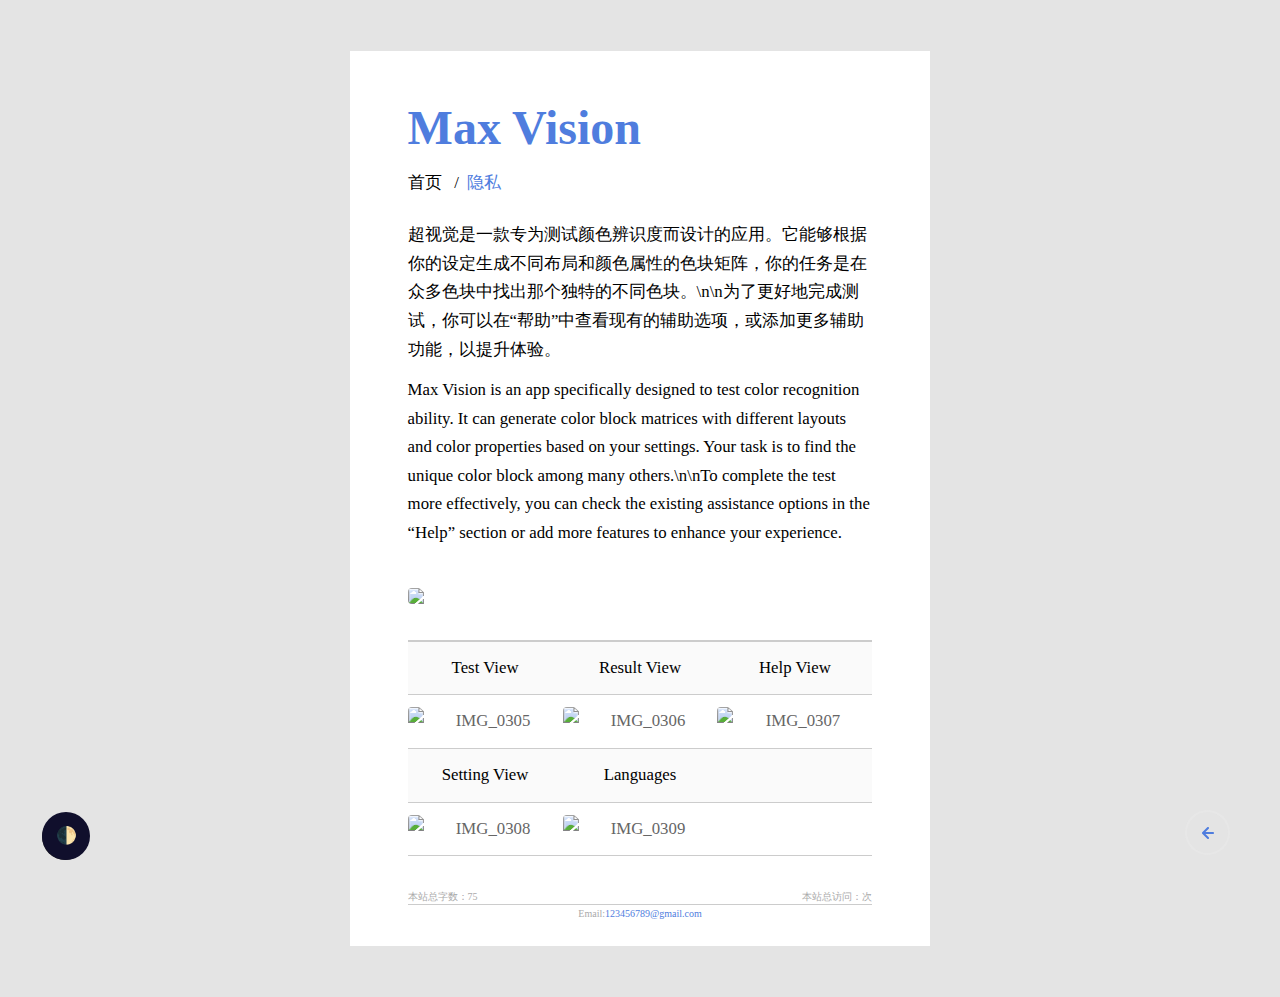
==== commit 178d3bea: "Site updated: 2025-02-19 23:43:36" ====
--- a/index.html
+++ b/index.html
@@ -1,310 +1,304 @@
 <!DOCTYPE html>
 <html lang="zh-Hans">
-
-<head>
-
-  <!-- Minima -->
-  <!-- Hexo theme created by @adisaktijrs -->
-
-  <!-- Basic Page Needs
-  –––––––––––––––––––––––––––––––––––––––––––––––––– -->
-  <meta charset="utf-8">
-
-  
-  <title>Hello, I&#39;m Jos</title>
-  
-  <link rel="sitemap" href="http://example.comsitemap.xml,sitemap.txt" />
-  
-  <link rel="canonical" href="http://example.com/">
-  
-  <meta name="description" content="this is description">
-  
-  
-  <meta name="author" content="">
-  
-  
-  <meta property="og:image" content="http://example.com/images/thumbnail.jpg">
-  
-  
-  <meta property="og:site_name" content="Hello, I&#39;m Jos" />
-  <meta property="og:type" content="article" />
-  <meta property="og:title" content="Hello, I&#39;m Jos" />
-  
-  <meta property="og:description" content="this is description">
-  
-  <meta property="og:url" content="http://example.com/" />
-
-  <meta name="twitter:card" content="summary_large_image">
-  <meta name="twitter:title" content="Hello, I&#39;m Jos">
-  
-  <meta name="twitter:description" content="this is description">
-  
-  
-  
-  <meta name="twitter:image" content="http://example.com/images/thumbnail.jpg">
-  
-  
-  <meta name="twitter:url" content="http://example.com/" />
-
-  <!-- Mobile Specific Metas
-  –––––––––––––––––––––––––––––––––––––––––––––––––– -->
-  <meta name="viewport" content="width=device-width, initial-scale=1">
-
-  <!-- Preload fonts
-  –––––––––––––––––––––––––––––––––––––––––––––––––– -->
-  <link rel="preload" href="/fonts/dm-serif-display-v4-latin-regular.woff2" as="font" type="font/woff2" crossorigin>
-  <link rel="preload" href="/fonts/inter-v2-latin-regular.woff2" as="font" type="font/woff2" crossorigin>
-
-  <!-- CSS
-  –––––––––––––––––––––––––––––––––––––––––––––––––– -->
-  
-<link rel="stylesheet" href="/css/normalize.css">
-
-  
-<link rel="stylesheet" href="/css/skeleton.css">
-
-  
+    
+    <head>
+    <meta charset="utf-8">
+    <meta content="width=device-width, initial-scale=1.0, maximum-scale=1.0, user-scalable=no, viewport-fit=cover" name="viewport" />
+    <meta name="description" content="" />
+    <meta name="hexo-theme-A4" content="v1.9.7" />
+    <link rel="alternate icon" type="image/webp" href="/img/favicon.webp">
+    <title>Max Vision</title>
+
+    
+        
+<link rel="stylesheet" href="/css/highlight/style1.css">
+
+        
+<link rel="stylesheet" href="/css/reset.css">
+
+        
+<link rel="stylesheet" href="/css/markdown.css">
+
+        
+<link rel="stylesheet" href="/css/fonts.css">
+ 
+         <!--注意：首页既不是post也不是page-->
+        
+        
+        
+<link rel="stylesheet" href="/css/ui.css">
+ 
+        
+<link rel="stylesheet" href="/css/style.css">
+
+
+        
+            <!--返回顶部css-->
+            
+<link rel="stylesheet" href="/css/returnToTop.css">
+
+            
+<link rel="stylesheet" href="/css/unicons.css">
+
+        
+        
+    
+
+    
+        
+<link rel="stylesheet" href="/css/returnToLastPage.css">
+
+    
+    
+   
+<link rel="stylesheet" href="/css/lightgallery-bundle.min.css">
+
+
+   
+        
 <link rel="stylesheet" href="/css/custom.css">
 
-  
-<link rel="stylesheet" href="/css/prism-dark.css">
-
-  
-<link rel="stylesheet" href="/css/prism-line-numbers.css">
-
-  <!-- User css -->
-  
-  
-<link rel="stylesheet" href="/css/user.css">
-
-  
-
-  <!-- Favicon
-  –––––––––––––––––––––––––––––––––––––––––––––––––– -->
-  <link rel="icon" type="image/png" href="/images/favicon.png">
-
-  <!-- Custom Theme Color Style
-  –––––––––––––––––––––––––––––––––––––––––––––––––– -->
-  <style>
-  a:not(.icon) {
-    text-decoration-color: #0FA0CE;
-    background-image: linear-gradient(
-      to bottom,
-      rgba(0, 0, 0, 0) 50%,
-      #0FA0CE 50%
-    );
-  }
-  blockquote {
-    border-left: 8px solid #0FA0CE;
-  }
-  .nanobar .bar {
-    background: #0FA0CE;
-  }
-  .button.button-primary:hover,
-  button.button-primary:hover,
-  input[type="submit"].button-primary:hover,
-  input[type="reset"].button-primary:hover,
-  input[type="button"].button-primary:hover,
-  .button.button-primary:focus,
-  button.button-primary:focus,
-  input[type="submit"].button-primary:focus,
-  input[type="reset"].button-primary:focus,
-  input[type="button"].button-primary:focus {
-    background-color: #0FA0CE;
-    border-color: #0FA0CE;
-  }
-  input[type="email"]:focus,
-  input[type="number"]:focus,
-  input[type="search"]:focus,
-  input[type="text"]:focus,
-  input[type="tel"]:focus,
-  input[type="url"]:focus,
-  input[type="password"]:focus,
-  textarea:focus,
-  select:focus {
-    border: 1px solid #0FA0CE;
-  }
-</style>
-
-  <!-- Google Analytics (With Privacy Settings On)
-  –––––––––––––––––––––––––––––––––––––––––––––––––– -->
-  
-
-  
-  <script src="/js/pic.min.js" defer></script>
-  
-
-  
-
-<meta name="generator" content="Hexo 7.3.0"><link rel="alternate" href="/atom.xml" title="Hello, I'm Jos" type="application/atom+xml">
+    
+
+<meta name="generator" content="Hexo 7.3.0"><link rel="alternate" href="/atom.xml" title="Max Vision" type="application/atom+xml">
 </head>
-
-<body>
-  <div class="container">
-    <div class="row">
-      <div>
-
-        <div class="row">
-  <div class="two columns" style="max-width: 50px">
-    <h1 class="mt-2 mode">
-      <div onclick=setDarkMode(true) id="darkBtn">🌑</div>
-      <div onclick=setDarkMode(false) id="lightBtn" class=hidden>☀️</div>
-      <script >
-        if (localStorage.getItem('preferredTheme') == 'dark') {
-          setDarkMode(true)
-        }
-        function setDarkMode(isDark) {
-          var darkBtn = document.getElementById('darkBtn')
-          var lightBtn = document.getElementById('lightBtn')
-          if (isDark) {
-            lightBtn.style.display = "block"
-            darkBtn.style.display = "none"
-            localStorage.setItem('preferredTheme', 'dark');
-          } else {
-            lightBtn.style.display = "none"
-            darkBtn.style.display = "block"
-            localStorage.removeItem('preferredTheme');
-          }
-          document.body.classList.toggle("darkmode");
-        }
-      </script>
-    </h1>
-  </div>
-
-  <div class="six columns ml-1">
-    <h1 class="mt-2">
-      Hi Folks.
-    </h1>
-  </div>
-
-  <div class="twelve columns">
-    <div class="row">
-      <div class="nine columns left">
-        <a href="/">Home</a>
-        
-          
-          <a href="/Works" class="ml">Works</a>
-          
-        
-          
-          <a href="/About" class="ml">About</a>
-          
-        
-        
-          
-            <a href="mailto:test@test.test" target="_blank" class="ml">Email</a>
-          
-        
-      </div>
+    
+    
+
+    
+    
+
+
+
+    
+
+    
+    
+
+
+
+
+    
+    
+    
+    <body>
+        <script src="/js/darkmode-js.min.js"></script>
+        
+        <script>
+            const options = {
+                bottom: '40px', // default: '32px'
+                right: 'unset', // default: '32px'
+                left: '42px', // default: 'unset'
+                time: '0.3s', // default: '0.3s'
+                mixColor: '#fff', // default: '#fff'
+                backgroundColor: ' #e4e4e4 ',  // default: '#fff'
+                buttonColorDark: '#100f2c',  // default: '#100f2c'
+                buttonColorLight: '#fff', // default: '#fff'
+                saveInCookies: true, // default: true,
+                label: '🌓', // default: ''
+                autoMatchOsTheme: true // default: true
+            }
+            const darkmode = new Darkmode(options);
+            darkmode.showWidget();
+        </script>
+        
+        
+        <div class="paper">
+            
+            
+            
+            
+                <div class="shadow-drop-2-bottom index-main">
+                    <!-- 这个header就是特指index的头部 -->
+
+
+
+    <div style="text-align: left;">
+
+        <a class="index-logo" href="/">Max Vision</a>
+        <div style="margin-bottom: 12px;"> 
+            
+                
+                    首页
+                
+            
+                
+                    &nbsp / &nbsp<a href="/privacy/">隐私</a>
+                
+            
+        </div>
     </div>
-    <hr style="margin-bottom: 2.6rem">
-  </div>
+
+                    <div class="post-main">
+    
+    
+       
+       
+       
+       
+            <div class="post-md">
+                <div class=".article-gallery"><p>超视觉是一款专为测试颜色辨识度而设计的应用。它能够根据你的设定生成不同布局和颜色属性的色块矩阵，你的任务是在众多色块中找出那个独特的不同色块。\n\n为了更好地完成测试，你可以在“帮助”中查看现有的辅助选项，或添加更多辅助功能，以提升体验。</p>
+<p>Max Vision is an app specifically designed to test color recognition ability. It can generate color block matrices with different layouts and color properties based on your settings. Your task is to find the unique color block among many others.\n\nTo complete the test more effectively, you can check the existing assistance options in the “Help” section or add more features to enhance your experience.</p>
+<p><a href="/./index/img02.png" class="gallery-item" style="box-shadow: none;"> <img src="/./index/img02.png"></a></p>
+<table>
+<thead>
+<tr>
+<th align="center"></th>
+<th align="center"></th>
+<th align="center"></th>
+</tr>
+</thead>
+<tbody><tr>
+<td align="center">Test View</td>
+<td align="center">Result View</td>
+<td align="center">Help View</td>
+</tr>
+<tr>
+<td align="center"><a href="/./res/img01.png" title="IMG_0305" class="gallery-item" style="box-shadow: none;"> <img src="/./res/img01.png" alt="IMG_0305"></a></td>
+<td align="center"><a href="/./res/img02.png" title="IMG_0306" class="gallery-item" style="box-shadow: none;"> <img src="/./res/img02.png" alt="IMG_0306"></a></td>
+<td align="center"><a href="/./res/img03.png" title="IMG_0307" class="gallery-item" style="box-shadow: none;"> <img src="/./res/img03.png" alt="IMG_0307"></a></td>
+</tr>
+<tr>
+<td align="center">Setting View</td>
+<td align="center">Languages</td>
+<td align="center"></td>
+</tr>
+<tr>
+<td align="center"><a href="/./res/img04.png" title="IMG_0308" class="gallery-item" style="box-shadow: none;"> <img src="/./res/img04.png" alt="IMG_0308"></a></td>
+<td align="center"><a href="/./res/img05.png" title="IMG_0309" class="gallery-item" style="box-shadow: none;"> <img src="/./res/img05.png" alt="IMG_0309"></a></td>
+<td align="center"></td>
+</tr>
+</tbody></table>
 </div>
-
-        <div class="trans">
-          <div class="row">
-  <div class="column">
-    <!-- Main information, edit it on theme/_config.yml -->
-    <h2 class="mb-2">I am Adi Sakti Jrs</h2>
-    <p>A student and web developer from Indonesia 🇮🇩</p>
-    <p>This is Minima, an undoubtedly simple and lightweight dark/light mode theme for Hexo. I created this from scratch using Skeleton CSS boilerplate. It only uses CSS and Vanilla JS, without using unnecessary third-party &#39;render-blocking&#39; libraries! 😁</p>
-  </div>
+            </div>
+    
+</div> 
+                    <div class="footer">
+    
 </div>
 
-<h3>Recent Posts</h3>
-
-
-<div class="row">
-
-  <div class="three columns left lit">
-    <p class="bottom">Feb 19, 2025</p>
-  </div>
-  <div class="nine columns left mb-3">
-    <a href="/2025/02/19/hello-world/" >
-      
-        Hello World
-      
-    </a>
-  </div>
+
+    <div class="footer-last-without-line">
+        
+        <span>本站总字数：75</span>
+        
+        
+            <div class="footer-last-span-right">
+        
+        
+                <span id="busuanzi_container_site_pv" class="">
+                    本站总访问：<span id="busuanzi_value_site_pv"></span>次
+                </span>
+            </div>
+        
+    </div>
+
+
+<!--这是指一条线往下的内容-->
+<div class="footer-last">
+    
+         
+            
+                
+                <span class="index-footer-last-span">Email:<a href="mailto:123456789@gmail.com" title="123456789@gmail.com">123456789@gmail.com</a></span>
+            
+        
+    
 </div>
 
 
-<h4> <a href="/archives">All Posts</a></h4>
-
-        </div>
-        <div class="row mt-2">
-  <h3>Search</h3>
-  <div><input id="search-text" title="search" class="search-text" type="text" placeholder="search......"></div>
-  <div style="margin-top: 1.5rem;">
-    <ul id="result"></ul>
-  </div>
-</div>
-        <div class="row mt-2">
-  
-    <div class="eight columns">
-      <p id="madewith">Made with ❤ and
-        <a class="footer-link icon" href="https://hexo.io" target="_blank" style="text-decoration: none;" rel="noreferrer" aria-label="Hexo.io">
-        <svg class="hexo svg-hov" width="14" role="img" xmlns="http://www.w3.org/2000/svg" viewBox="0 0 24 24"><title>Hexo.js</title><path d="M12 .007L1.57 6.056V18.05L12 23.995l10.43-6.049V5.952L12 .007zm4.798 17.105l-.939.521-.939-.521V12.94H9.08v4.172l-.94.521-.938-.521V6.89l.939-.521.939.521v4.172h5.84V6.89l.94-.521.938.521v10.222z"/></svg>
-        </a>
-        
-        at <a href="https://en.wikipedia.org/wiki/Earth" target="_blank" rel="noreferrer">Earth</a>.</p>
-        
-    </div>
-
-    <!-- Sepcial thanks to https://simpleicons.org/ for the icons -->
-    <div class="four columns mb-3 posisi" >
-      
-      <a class="ml-0 footer-link icon" href="https://github.com/adisaktijrs" target="_blank" style="text-decoration: none" rel="noreferrer" aria-label="GitHub">
-        <svg class="github svg-hov" width="18" role="img" viewBox="0 0 24 24" xmlns="http://www.w3.org/2000/svg"><title>GitHub</title><path d="M12 .297c-6.63 0-12 5.373-12 12 0 5.303 3.438 9.8 8.205 11.385.6.113.82-.258.82-.577 0-.285-.01-1.04-.015-2.04-3.338.724-4.042-1.61-4.042-1.61C4.422 18.07 3.633 17.7 3.633 17.7c-1.087-.744.084-.729.084-.729 1.205.084 1.838 1.236 1.838 1.236 1.07 1.835 2.809 1.305 3.495.998.108-.776.417-1.305.76-1.605-2.665-.3-5.466-1.332-5.466-5.93 0-1.31.465-2.38 1.235-3.22-.135-.303-.54-1.523.105-3.176 0 0 1.005-.322 3.3 1.23.96-.267 1.98-.399 3-.405 1.02.006 2.04.138 3 .405 2.28-1.552 3.285-1.23 3.285-1.23.645 1.653.24 2.873.12 3.176.765.84 1.23 1.91 1.23 3.22 0 4.61-2.805 5.625-5.475 5.92.42.36.81 1.096.81 2.22 0 1.606-.015 2.896-.015 3.286 0 .315.21.69.825.57C20.565 22.092 24 17.592 24 12.297c0-6.627-5.373-12-12-12"/></svg>
-      </a>
-      
-
-      
-      <a class="ml-0 footer-link icon" href="https://linkedin.com/in/adisaktijrs" target="_blank" style="text-decoration: none" rel="noreferrer" aria-label="LinkedIn">
-        <svg class="linkedin svg-hov" width="18" role="img" viewBox="0 0 24 24" xmlns="http://www.w3.org/2000/svg"><title>LinkedIn</title><path d="M20.447 20.452h-3.554v-5.569c0-1.328-.027-3.037-1.852-3.037-1.853 0-2.136 1.445-2.136 2.939v5.667H9.351V9h3.414v1.561h.046c.477-.9 1.637-1.85 3.37-1.85 3.601 0 4.267 2.37 4.267 5.455v6.286zM5.337 7.433c-1.144 0-2.063-.926-2.063-2.065 0-1.138.92-2.063 2.063-2.063 1.14 0 2.064.925 2.064 2.063 0 1.139-.925 2.065-2.064 2.065zm1.782 13.019H3.555V9h3.564v11.452zM22.225 0H1.771C.792 0 0 .774 0 1.729v20.542C0 23.227.792 24 1.771 24h20.451C23.2 24 24 23.227 24 22.271V1.729C24 .774 23.2 0 22.222 0h.003z"/></svg>
-      </a>
-      
-
-      
-      <a class="ml-0 footer-link icon" href="https://twitter.com/adisaktijrs" target="_blank" style="text-decoration: none" rel="noreferrer" aria-label="Twitter">
-        <svg class="twitter svg-hov" width="18" role="img" viewBox="0 0 24 24" xmlns="http://www.w3.org/2000/svg"><title>Twitter</title><path d="M23.954 4.569c-.885.389-1.83.654-2.825.775 1.014-.611 1.794-1.574 2.163-2.723-.951.555-2.005.959-3.127 1.184-.896-.959-2.173-1.559-3.591-1.559-2.717 0-4.92 2.203-4.92 4.917 0 .39.045.765.127 1.124C7.691 8.094 4.066 6.13 1.64 3.161c-.427.722-.666 1.561-.666 2.475 0 1.71.87 3.213 2.188 4.096-.807-.026-1.566-.248-2.228-.616v.061c0 2.385 1.693 4.374 3.946 4.827-.413.111-.849.171-1.296.171-.314 0-.615-.03-.916-.086.631 1.953 2.445 3.377 4.604 3.417-1.68 1.319-3.809 2.105-6.102 2.105-.39 0-.779-.023-1.17-.067 2.189 1.394 4.768 2.209 7.557 2.209 9.054 0 13.999-7.496 13.999-13.986 0-.209 0-.42-.015-.63.961-.689 1.8-1.56 2.46-2.548l-.047-.02z"/></svg>
-      </a>
-      
-
-      
-      <a class="ml-0 footer-link icon" href="https://instagram.com/adisaktijrs" target="_blank" style="text-decoration: none" rel="noreferrer" aria-label="Instagram">
-        <svg class="instagram svg-hov" width="18" role="img" viewBox="0 0 24 24" xmlns="http://www.w3.org/2000/svg"><title>Instagram</title><path d="M12 0C8.74 0 8.333.015 7.053.072 5.775.132 4.905.333 4.14.63c-.789.306-1.459.717-2.126 1.384S.935 3.35.63 4.14C.333 4.905.131 5.775.072 7.053.012 8.333 0 8.74 0 12s.015 3.667.072 4.947c.06 1.277.261 2.148.558 2.913.306.788.717 1.459 1.384 2.126.667.666 1.336 1.079 2.126 1.384.766.296 1.636.499 2.913.558C8.333 23.988 8.74 24 12 24s3.667-.015 4.947-.072c1.277-.06 2.148-.262 2.913-.558.788-.306 1.459-.718 2.126-1.384.666-.667 1.079-1.335 1.384-2.126.296-.765.499-1.636.558-2.913.06-1.28.072-1.687.072-4.947s-.015-3.667-.072-4.947c-.06-1.277-.262-2.149-.558-2.913-.306-.789-.718-1.459-1.384-2.126C21.319 1.347 20.651.935 19.86.63c-.765-.297-1.636-.499-2.913-.558C15.667.012 15.26 0 12 0zm0 2.16c3.203 0 3.585.016 4.85.071 1.17.055 1.805.249 2.227.415.562.217.96.477 1.382.896.419.42.679.819.896 1.381.164.422.36 1.057.413 2.227.057 1.266.07 1.646.07 4.85s-.015 3.585-.074 4.85c-.061 1.17-.256 1.805-.421 2.227-.224.562-.479.96-.899 1.382-.419.419-.824.679-1.38.896-.42.164-1.065.36-2.235.413-1.274.057-1.649.07-4.859.07-3.211 0-3.586-.015-4.859-.074-1.171-.061-1.816-.256-2.236-.421-.569-.224-.96-.479-1.379-.899-.421-.419-.69-.824-.9-1.38-.165-.42-.359-1.065-.42-2.235-.045-1.26-.061-1.649-.061-4.844 0-3.196.016-3.586.061-4.861.061-1.17.255-1.814.42-2.234.21-.57.479-.96.9-1.381.419-.419.81-.689 1.379-.898.42-.166 1.051-.361 2.221-.421 1.275-.045 1.65-.06 4.859-.06l.045.03zm0 3.678c-3.405 0-6.162 2.76-6.162 6.162 0 3.405 2.76 6.162 6.162 6.162 3.405 0 6.162-2.76 6.162-6.162 0-3.405-2.76-6.162-6.162-6.162zM12 16c-2.21 0-4-1.79-4-4s1.79-4 4-4 4 1.79 4 4-1.79 4-4 4zm7.846-10.405c0 .795-.646 1.44-1.44 1.44-.795 0-1.44-.646-1.44-1.44 0-.794.646-1.439 1.44-1.439.793-.001 1.44.645 1.44 1.439z"/></svg>
-      </a>
-      
-
-      
-      <a class="ml-0 footer-link icon" href="https://stackoverflow.com/story/tobiasreithmeier" target="_blank" style="text-decoration: none" rel="noreferrer" aria-label="StackOverflow">
-        <svg class="stackoverflow svg-hov" width="18" role="img" viewBox="0 0 24 24" xmlns="http://www.w3.org/2000/svg"><title>Stack Overflow</title><path d="M15.725 0l-1.72 1.277 6.39 8.588 1.716-1.277L15.725 0zm-3.94 3.418l-1.369 1.644 8.225 6.85 1.369-1.644-8.225-6.85zm-3.15 4.465l-.905 1.94 9.702 4.517.904-1.94-9.701-4.517zm-1.85 4.86l-.44 2.093 10.473 2.201.44-2.092-10.473-2.203zM1.89 15.47V24h19.19v-8.53h-2.133v6.397H4.021v-6.396H1.89zm4.265 2.133v2.13h10.66v-2.13H6.154Z"/></svg>
-      </a>
-      
-
-    </div>
-  
-</div>
-
-      </div>
-
-    </div>
-
-  </div>
-  <script src="/js/nanobar.min.js"></script>
-
-  <script>
-    var options = {
-      classname: 'nanobar',
-      id: 'myNanobar'
-    };
-    var nanobar = new Nanobar(options);
-    nanobar.go(30);
-    nanobar.go(76);
-    nanobar.go(100);
-  </script>
-
-</body>
-
+    
+<script src="https://cdnjs.cloudflare.com/ajax/libs/jquery/3.4.0/jquery.min.js"></script>
+
+    <!--目录-->
+    
+
+    
+<script src="/js/randomHeaderContent.js"></script>
+
+    <!--回到顶部按钮-->
+    
+        
+<script src="/js/returnToTop.js"></script>
+
+    
+
+    
+        
+<script src="/js/returnToLastPage.js"></script>
+
+    
+
+
+
+
+
+<script src="/js/lightgallery/lightgallery.umd.min.js"></script>
+
+
+
+<script src="/js/lightgallery/plugins/lg-thumbnail.umd.min.js"></script>
+
+
+
+<script src="/js/lightgallery/plugins/lg-fullscreen.umd.min.js"></script>
+
+
+<script src="/js/lightgallery/plugins/lg-autoplay.umd.min.js"></script>
+
+
+<script src="/js/lightgallery/plugins/lg-zoom.umd.min.js"></script>
+
+
+<script src="/js/lightgallery/plugins/lg-rotate.umd.min.js"></script>
+
+
+<script src="/js/lightgallery/plugins/lg-paper.umd.min.js"></script>
+
+
+
+
+<script type="text/javascript">
+     
+    if (typeof lightGallery !== "undefined") {
+        var options1 = {
+            selector: '.gallery-item',
+            plugins: [lgThumbnail, lgFullscreen, lgAutoplay, lgZoom, lgRotate, lgPager], // 启用插件
+            thumbnail: true,          // 显示缩略图
+            zoom: true,               // 启用缩放功
+            rotate: true,             // 启用旋转功能能
+            autoplay: true,        // 启用自动播放功能
+            fullScreen: true,      // 启用全屏功能
+            pager: false, //页码,
+            zoomFromOrigin: true,   // 从原始位置缩放
+            actualSize: true,       // 启用查看实际大小的功能
+            enableZoomAfter: 300,    // 延迟缩放，确保图片加载完成后可缩放
+        };
+        lightGallery(document.getElementsByClassName('.article-gallery')[0], options1); // 修复选择器
+    }
+    
+</script>
+
+
+    <script async src="//busuanzi.ibruce.info/busuanzi/2.3/busuanzi.pure.mini.js"></script> 
+
+                </div>
+            
+            
+                <!-- 回到顶部的按钮-->  
+                <div class="progress-wrap shadow-drop-2-bottom">
+                    <svg class="progress-circle svg-content" width="100%" height="100%" viewBox="-1 -1 102 102">
+                        <path d="M50,1 a49,49 0 0,1 0,98 a49,49 0 0,1 0,-98"/>
+                    </svg>
+                </div>
+            
+            
+                <!-- 返回的按钮-->  
+                <div class="return-to-last-progress-wrap shadow-drop-2-bottom">
+                    <svg class="progress-circle svg-content" width="100%" height="100%" viewBox="-1 -1 102 102">
+                        <path d="M50,1 a49,49 0 0,1 0,98 a49,49 0 0,1 0,-98"/>
+                    </svg>
+                </div>
+            
+    </body>
 </html>--- a/css/highlight/style1.css
+++ b/css/highlight/style1.css
@@ -0,0 +1,188 @@
+.post-md pre,
+.post-md .highlight {
+  background: #2d2d2d;
+  padding: 15px 20px;
+  border-style: solid;
+  border-color: #ddd;
+  border-width: 1px 0;
+  overflow: auto;
+  color: #ccc;
+  line-height: 20.480000000000004px;
+}
+.post-md .highlight .gutter pre,
+.post-md .gist .gist-file .gist-data .line-numbers {
+  color: #666;
+  font-size: 0.85em;
+}
+.post-md pre,
+.post-md code {
+  font-family: "Source Code Pro", Consolas, Monaco, Menlo, Consolas, monospace, sans-serif, "notoserifsc-medium", "Microsoft YaHei", "Hiragino Sans GB", "WenQuanYi Micro Hei";
+}
+.post-md code {
+  background: #eee;
+  padding: 0 0.3em;
+}
+.post-md pre code {
+  background: none;
+  text-shadow: none;
+  padding: 0;
+}
+.post-md .highlight {
+  font-size: 14.8px;
+}
+.post-md .highlight pre {
+  border: none;
+  margin: 0;
+  padding: 0;
+}
+.post-md .highlight table {
+  margin: 0;
+  width: auto;
+  padding: 0px 0 !important;
+  border-bottom: none !important;
+  background: none !important;
+}
+.post-md .highlight td {
+  border: none;
+  padding: 0;
+  padding: 0px 0 !important;
+  border-bottom: none !important;
+  background: none !important;
+}
+.post-md .highlight figcaption {
+  font-size: 0.85em;
+  color: #999;
+  line-height: 1em;
+  margin-bottom: 1em;
+}
+.post-md .highlight figcaption:before,
+.post-md .highlight figcaption:after {
+  content: "";
+  display: table;
+}
+.post-md .highlight figcaption:after {
+  clear: both;
+}
+.post-md .highlight figcaption a {
+  float: right;
+}
+.post-md .highlight .gutter {
+  -moz-user-select: none;
+  -ms-user-select: none;
+  -webkit-user-select: none;
+  -webkit-user-select: none;
+  -moz-user-select: none;
+  -ms-user-select: none;
+  user-select: none;
+}
+.post-md .highlight .gutter pre {
+  text-align: right;
+  padding-right: 20px;
+}
+.post-md .highlight .line {
+  height: 20.480000000000004px;
+}
+.post-md .highlight .line.marked {
+  background: #515151;
+}
+.post-md .gist {
+  border-style: solid;
+  border-color: #ddd;
+  border-width: 1px 0;
+  background: #2d2d2d;
+  padding: 15px 20px 15px 0;
+}
+.post-md .gist .gist-file {
+  border: none;
+  font-family: "Source Code Pro", Consolas, Monaco, Menlo, Consolas, monospace, sans-serif, "notoserifsc-medium", "Microsoft YaHei", "Hiragino Sans GB", "WenQuanYi Micro Hei";
+  margin: 0;
+}
+.post-md .gist .gist-file .gist-data {
+  background: none;
+  border: none;
+}
+.post-md .gist .gist-file .gist-data .line-numbers {
+  background: none;
+  border: none;
+  padding: 0 20px 0 0;
+}
+.post-md .gist .gist-file .gist-data .line-data {
+  padding: 0 !important;
+}
+.post-md .gist .gist-file .highlight {
+  margin: 0;
+  padding: 0;
+  border: none;
+}
+.post-md .gist .gist-file .gist-meta {
+  background: #2d2d2d;
+  color: #999;
+  font: 0.85em font-sans;
+  text-shadow: 0 0;
+  padding: 0;
+  margin-top: 1em;
+  margin-left: 20px;
+}
+.post-md .gist .gist-file .gist-meta a {
+  color: #258fb8;
+  font-weight: normal;
+}
+.post-md .gist .gist-file .gist-meta a:hover {
+  text-decoration: underline;
+}
+pre .comment,
+pre .title {
+  color: #999;
+}
+pre .variable,
+pre .attribute,
+pre .tag,
+pre .regexp,
+pre .ruby .constant,
+pre .xml .tag .title,
+pre .xml .pi,
+pre .xml .doctype,
+pre .html .doctype,
+pre .css .id,
+pre .css .class,
+pre .css .pseudo {
+  color: #f2777a;
+}
+pre .number,
+pre .preprocessor,
+pre .built_in,
+pre .literal,
+pre .params,
+pre .constant {
+  color: #f99157;
+}
+pre .class,
+pre .ruby .class .title,
+pre .css .rules .attribute {
+  color: #9c9;
+}
+pre .string,
+pre .value,
+pre .inheritance,
+pre .header,
+pre .ruby .symbol,
+pre .xml .cdata {
+  color: #9c9;
+}
+pre .css .hexcolor {
+  color: #6cc;
+}
+pre .function,
+pre .python .decorator,
+pre .python .title,
+pre .ruby .function .title,
+pre .ruby .title .keyword,
+pre .perl .sub,
+pre .javascript .title,
+pre .coffeescript .title {
+  color: #69c;
+}
+pre .keyword,
+pre .javascript .function {
+  color: #c9c;
+}
--- a/css/markdown.css
+++ b/css/markdown.css
@@ -0,0 +1,169 @@
+@charset "utf-8";
+
+.post-md
+{
+    width: 100%;
+    font-size: 16.8px;
+    letter-spacing: 0;
+}
+
+.post-md h1,
+.post-md h2,
+.post-md h3,
+.post-md h4,
+.post-md h5,
+.post-md h6
+{
+    color: var(--font-color-1);
+    margin: 12px 0;
+}
+.post-md h1
+{
+    font-size: 2.5rem;
+    line-height: 1.2;
+    padding: 24px 0;
+}
+.post-md h2
+{
+    font-size: 2rem;
+    line-height: 1.2;
+    padding: 20px 0;
+}
+.post-md h3
+{
+    font-size: 1.75rem;
+    line-height: 1.2;
+    padding: 18px 0;
+}
+.post-md h4
+{
+    font-size: 1.5rem;
+    line-height: 1.2;
+    padding: 16px 0;
+}
+.post-md h5
+{
+    font-size: 1.25rem;
+    line-height: 1.2;
+    padding: 14px 0;
+}
+.post-md h6
+{
+    font-size: 1.125rem;
+    line-height: 1.2;
+    padding: 12px 0;
+}
+.post-md a
+{
+    color: var(--font-color-2);
+    box-shadow: 0 2px 0 var(--line-1);
+    /* transition: color ease-in-out .65s, box-shadow ease-in-out .65s; */
+}
+.post-md a:hover
+{
+    color: var(--font-color-0);
+    box-shadow: 0 2px 0 var(--font-color-0);
+    /* transition: color ease-in-out .65s, box-shadow ease-in-out .65s; */
+}
+.post-md strong
+{
+    font-weight: bold;
+    font-family: LXGW WenKai Bold;
+}
+.post-md em
+{
+    font-style: italic;
+
+}
+.post-md kbd
+{
+    padding: 2px 4px;
+    border-radius: 2px;
+    background: #eee;
+    border: 1px solid #ddd;
+}
+.post-md ol
+{
+    list-style: decimal;
+    padding-left: 24px;
+}
+.post-md ul
+{
+    list-style: disc;
+    padding-left: 24px;
+}
+.post-md img
+{
+    border-radius: 4px;
+}
+.post-md hr
+{
+    border: none;
+    height: 1px;
+    background: var(--line-1);
+    margin: 24px 0;
+}
+
+.post-md p,
+.post-md blockquote
+{
+    width: 100%;
+    margin: 12px 0;
+}
+.post-md blockquote
+{
+    border-left: 2px solid var(--line-2);
+    padding-left: 12px;
+    word-wrap: break-word;
+}
+
+.post-md .video-container
+{
+    background: #000;
+    border-radius: 4px;
+    overflow: hidden;
+}
+.post-md iframe,
+.post-md .video-container iframe
+{
+    width: 100%;
+}
+
+.post-md table
+{
+    width: 100%;
+    text-align: left;
+    border-spacing: 0;
+}
+.post-md table th
+{
+    padding: 12px 0;
+    border-bottom: 2px solid var(--line-1);
+}
+.post-md table tr:nth-child(odd) td
+{
+    padding: 12px 0;
+    border-bottom: 1px solid var(--line-1);
+    background: #fafafa;
+}
+.post-md table tr:nth-child(even) td
+{
+    padding: 12px 0;
+    border-bottom: 1px solid var(--line-1);
+    background: #fff;
+}
+
+.post-md code
+{
+    border-radius: 4px;
+    background: #e4e4e4;
+    padding: 2px 4px;
+    color: #2d2d2d;
+    font-size: 1rem;
+}
+
+.post-md .hljs-ln-numbers
+{
+    opacity: .5;
+    padding-right: 12px;
+}
--- a/css/fonts.css
+++ b/css/fonts.css
@@ -0,0 +1,31 @@
+
+@font-face
+{
+    font-family: "notoserifsc-medium";
+    font-style: normal;
+    font-weight: 600;
+    src: local(""),
+        url("../fonts/notoserifsc-medium-webfont.woff2") format("woff2"),  /* Chrome 26+, Opera 23+, Firefox 39+ */
+        url("../fonts/notoserifsc-medium-webfont.woff") format("woff"); /* Chrome 6+, Firefox 3.6+, IE 9+, Safari 5.1+ */
+    ;
+}
+
+@font-face {
+    font-family: "LXGW WenKai";
+    font-style: normal;
+    font-weight: 600;
+    src: local("../fonts/LXGWWenKaiLite-Regular.woff2"),
+        url("../fonts/LXGWWenKaiLite-Regular.woff2") format("woff2"),
+        url("../fonts/LXGWWenKaiMono-Regular.woff2") format("woff2"),
+        url("https://jsd.cdn.zzko.cn/gh/hininojay/images/source/img/a4color/LXGWWenKaiLite-Regular.woff2") format("woff2"),
+        url("https://jsd.cdn.zzko.cn/gh/hininojay/images/source/img/a4color/LXGWWenKaiMono-Regular.woff2") format("woff2");
+}
+
+@font-face {
+    font-family: "LXGW WenKai Bold";
+    font-style: normal;
+    font-weight: bold;
+    src: local("../fonts/LXGWWenKaiLite-Bold.woff2"),
+        url("../fonts/LXGWWenKaiLite-Bold.woff2") format("woff2"),
+        url("https://jsd.cdn.zzko.cn/gh/hininojay/images/source/img/a4color/LXGWWenKaiLite-Bold.woff2") format("woff2");
+}
--- a/css/ui.css
+++ b/css/ui.css
@@ -0,0 +1,54 @@
+.shadow-drop-2-bottom {
+  animation: shadow-drop-2-bottom 0.4s cubic-bezier(0.250, 0.460, 0.450, 0.940) both;
+}
+
+.shadow-drop-2-top {
+  animation: shadow-drop-2-top 0.4s cubic-bezier(0.250, 0.460, 0.450, 0.940) both;
+}
+
+.shadow-drop-2-right {
+  animation: shadow-drop-2-right 0.4s cubic-bezier(0.250, 0.460, 0.450, 0.940) both;
+}
+
+/* ----------------------------------------------
+ * Generated by Animista on 2023-4-30 15:10:8
+ * Licensed under FreeBSD License.
+ * See http://animista.net/license for more info. 
+ * w: http://animista.net, t: @cssanimista
+ * ---------------------------------------------- */
+
+@keyframes shadow-drop-2-right {
+  0% {
+    margin-left: 12px;
+    box-shadow: 0 0 0 0 rgba(0, 0, 0, 0);
+  }
+
+  100% {
+    margin-left: 0;
+    box-shadow: 0px 5px 13px rgba(0, 0, 0, 0.35);
+  }
+}
+
+@keyframes shadow-drop-2-top {
+  0% {
+    margin-top: 12px;
+    box-shadow: 0 0 0 0 rgba(0, 0, 0, 0);
+  }
+
+  100% {
+    margin-top: 0;
+    box-shadow: 0 5px 13px rgba(0, 0, 0, 0.35);
+  }
+}
+
+@keyframes shadow-drop-2-bottom {
+  0% {
+    margin-top: 12px;
+    box-shadow: 0 0 0 0 rgba(0, 0, 0, 0);
+  }
+
+  100% {
+    margin-top: 0;
+    box-shadow: 0 5px 13px rgba(0, 0, 0, 0.35);
+  }
+}
--- a/css/style.css
+++ b/css/style.css
@@ -0,0 +1,734 @@
+@charset "utf-8";
+
+:root
+{
+    --font-color-0: #04077e;
+    --font-color-1: #000;
+    --font-color-2: #666;
+    --font-color-3: #aaa;
+    --bg-color-1: #eee;
+    --line-1: #ccc;
+    --line-2: #ddd;
+}
+p
+{
+    word-wrap: break-word;
+    white-space: pre-wrap;
+}
+
+body
+{
+    font-family: "Times New Roman", Helvetica, Tahoma, Arial, "LXGW WenKai", "notoserifsc-medium", "Microsoft YaHei", "Hiragino Sans GB", "WenQuanYi Micro Hei", sans-serif;
+    font-size: 16.8px;
+    line-height: 1.7;
+    /* letter-spacing: 0.6px; */
+    color: var(--font-color-1);
+    background: #e4e4e4;
+    height: 100%;
+}
+
+
+
+a
+{
+    text-decoration: none;
+    color: #4f7dde;
+}
+
+.paper
+{
+    padding: 4vw;
+    background: #e4e4e4;
+    min-height: 100vh;
+}
+.paper-main
+{
+    width: 100%;
+    max-width: 880px;
+    margin: 0 auto;
+    padding: 36px 4vw 0px; /*上 宽 第*/
+    background: #fff;
+    /*border-radius: 24px;*/
+    border-radius: 0px;
+    background: #ffffff;
+    box-shadow:  0px 5px 13px #616161, -5px -5px 13px #ffffff;
+}
+.index-main
+{
+    width: 100%;
+    max-width: 580px;
+    margin: 0 auto;
+    padding: 36px 4.5vw 0px;
+    border-radius: 0px;
+    background: #ffffff;
+    /* box-shadow:  0px 5px 13px #616161, -5px -5px 13px #ffffff; */
+}
+
+.index-header-line
+{
+    margin-top: -28px;
+    /* margin-bottom: 18px; */
+    /* border-bottom: 1px solid var(--line-1); */
+    font-size: 0.6rem;
+    color: var(--font-color-3);
+    text-align: center;
+    font-style: italic;
+}
+
+.header
+{
+    /*padding-bottom: 48px;
+    margin-bottom: 48px;*/
+    border-bottom: 1px solid var(--line-1);
+    display: flex;
+    flex-direction: row;
+    flex-wrap: wrap;
+    justify-content: flex-start;
+    align-content: center;
+}
+.index-header
+{
+    /*padding-bottom: 48px;
+    margin-bottom: 48px;*/
+    /* border-bottom: 1px solid var(--line-1); */
+    display: flex;
+    flex-direction: row;
+    flex-wrap: wrap;
+    justify-content: flex-start;
+    align-content: center; 
+}
+
+
+.logo
+{
+    font-size: 1.8rem;
+    font-weight: 600;
+    margin-bottom: 16px;
+    flex: 0 0 100%;
+}
+
+.index-logo
+{
+    font-size: 3rem;
+    font-weight: 600;
+    margin-bottom: 0px;
+    flex: 0 0 100%;
+}
+
+.nav
+{
+    margin: 4px -1px -3px;
+    flex: 0 0 100%;
+    display: flex;
+    flex-direction: row;
+    flex-wrap: wrap;
+    justify-content: flex-start;
+    align-content: center;
+}
+.nav li
+{
+    padding: 2px 0;
+    margin-right: 24px;
+}
+.nav li:last-of-type
+{
+    margin-right: 0;
+}
+.nav li a
+{
+    color: var(--font-color-1);
+    /* opacity: .6; */
+    /* transition: opacity ease-in-out .5s; */
+}
+.nav li a:hover
+{
+    opacity: 1;
+    /* transition: opacity ease-in-out .5s; */
+}
+
+.post-header
+{
+    margin-bottom: 48px;
+    display: flex;
+    flex-direction: row;
+    flex-wrap: wrap;
+    justify-content: flex-start;
+    align-content: center;
+}
+.post-header .logo
+{
+    font-size: 1rem;
+}
+.post-header .go-home
+{
+    display: block;
+    padding: 10px 20px 8px;
+    border-radius: 18px;
+    background: #fff;
+    border: 1px solid #eee;
+    margin: 8px 0;
+    /* transition: background ease-in-out .5s; */
+}
+.post-header .go-home:hover
+{
+    background: var(--bg-color-1);
+    /* transition: background ease-in-out .5s; */
+}
+.post-header .go-home svg
+{
+    transform: translateX(0);
+    /* transition: transform ease-in-out .5s; */
+}
+.post-header .go-home:hover svg
+{
+    transform: translateX(-4px);
+    /* transition: transform ease-in-out .5s; */
+}
+
+.post-list
+{
+    display: flex;
+    flex-direction: column;
+    flex-wrap: wrap;
+    justify-content: flex-start;
+    align-items: stretch;
+}
+.post
+{
+    width: 100%;
+    padding-bottom: 48px;
+    margin-bottom: 48px;
+    border-bottom: 1px dashed var(--line-2);
+}
+.post-title
+{
+    display: inline-block;
+    font-size: 1.6rem;
+    font-weight: 600;
+    line-height: 1.5;
+    margin-bottom: 12px;
+    color: var(--font-color-1);
+    /*transition: color ease-in-out .5s;*/
+}
+.post-title:hover
+{
+    color: var(--font-color-0);
+    /* transition: color ease-in-out .5s; */
+}
+.post-except
+{
+    word-break: break-all;
+    margin-bottom: 12px;
+}
+.read-more
+{
+    padding: 0 4px;
+    color: var(--font-color-0);   
+}
+.read-more:before,
+.read-more:after
+{
+    display: inline-block;
+    /* transition: transform ease-in-out .5s; */
+}
+.read-more:before
+{
+    content: "{ ";
+}
+.read-more:after
+{
+    content: " }";
+}
+.read-more:hover:before
+{
+    transform: translateX(-4px);
+    /* transition: transform ease-in-out .25s; */
+}
+.read-more:hover:after
+{
+    transform: translateX(4px);
+    /* transition: transform ease-in-out .25s; */
+}
+.post-date
+{
+    font-size: 0.875rem;
+    color: var(--font-color-3);
+}
+
+.paginator
+{
+    font-size: 0.875rem;
+    width: 100%;
+    margin: -18px auto 24px;
+    display: flex;
+    flex-direction: row;
+    flex-wrap: wrap;
+    /*justify-content: space-evenly;*/
+    align-items: center;
+}
+.paginator *
+{
+    display: block;
+    padding: 8px 16px;
+    border-radius: 18px;
+    background: #fff;
+    border: 1px solid #eee;
+}
+.paginator .space
+{
+    display: block;
+    padding: 8px 16px;
+    border-radius: 18px;
+    background: #fff;
+    border: none;
+}
+.paginator a
+{
+    margin: 4px;
+    color: var(--font-color-2);
+    /* transition: color ease-in-out .5s; */
+}
+.paginator a:hover
+{
+    color: var(--font-color-0);
+    /* transition: color ease-in-out .5s; */
+}
+.paginator .current
+{
+    color: var(--font-color-0);
+    border: 1px solid var(--font-color-0);
+}
+
+.footer
+{
+    padding: 4px 0;
+    font-size: 0.875rem;
+    color: var(--font-color-3);
+    display: flex;
+    flex-direction: column;
+    flex-wrap: nowrap;
+    justify-content: flex-start;
+    align-content: center;
+}
+.footer-last-without-line
+{
+    /* padding-bottom: 24px; */
+    /* padding-top: 6px; */
+    font-size: 10px;
+    color: var(--font-color-3);
+    display: flex;
+    flex-direction: row;
+    flex-wrap: nowrap;
+    justify-content: center;
+    align-items: center;
+    margin-bottom: -1px;
+    /* border-top: 1px solid var(--line-1); */
+}
+.footer-last
+{
+    padding-bottom: 24px;
+    /* padding-top: 6px; */
+    font-size: 10px;
+    color: var(--font-color-3);
+    display: flex;
+    flex-direction: row;
+    flex-wrap: nowrap;
+    justify-content: center;
+    align-items: center;
+    border-top: 1px solid var(--line-1);
+}
+.post-footer-pre-next
+{
+    padding-top: 10px;
+    /* padding-top: 6px; */
+    color: black;
+    display: flex;
+    flex-direction: row;
+    flex-wrap: nowrap;
+    justify-content: center;
+    align-items: center;
+    width: -webkit-fill-available;
+}
+
+.footer span
+{
+    text-align: left;
+    margin-bottom: -7px;
+}
+.footer-last-span-right
+{
+    flex: 1;
+    text-align: right;
+    font-size: 10px; 
+}
+
+.post-footer-pre-next-last-span-right
+{
+    flex: 1;
+    text-align: right;
+}
+
+@media only screen and (max-width: 600px) {
+    .footer-last-without-line {
+        flex-direction: column;
+    }
+    .footer-last {
+        padding-top: 5px;
+        flex-direction: column;
+    }
+
+    .footer-last i{
+        font-style: normal;
+    }
+
+    .footer-last-span-right {
+        float: left; 
+        font-size: 10px; 
+    }
+    .post-footer-pre-next{
+        flex-direction: column;
+        align-items: normal;
+    }
+    .post-footer-pre-next-last-span-right{
+        text-align: left;
+    }
+  }
+
+.index-footer-last-span
+{
+    font-size: 10px; 
+}
+.footer a
+{
+    color: var(--font-color-3);
+    /* transition: color ease-in-out .5s; */
+}
+.footer a:hover
+{
+    color: var(--font-color-0);
+    /* transition: color ease-in-out .5s; */
+}
+
+.post-main
+{
+    display: flex;
+    flex-direction: row;
+    flex-wrap: wrap;
+    justify-content: flex-start;
+    align-items: flex-start;
+    margin-bottom: 24px;
+}
+.post-main-title
+{
+    flex: 0 0 100%;
+    /*margin-bottom: 12px;*/
+    margin-top: 16px;
+    font-size: 1.6rem;
+    font-weight: 600;
+    line-height: 1.5;
+    color: var(--font-color-1);
+}
+.post-head-meta-center
+{
+    font-size: 0.875rem;
+    color: var(--font-color-3);
+    flex: 0 0 100%;
+    margin-top: 10px;
+    text-align: center;
+}
+.post-head-meta-left
+{
+    font-size: 0.875rem;
+    color: var(--font-color-3);
+    flex: 0 0 100%;
+    margin-top: 10px;
+    text-align: left;
+}
+
+.post-meta
+{
+    font-size: 0.875rem;
+    color: var(--font-color-3);
+    flex: 0 0 100%;
+    margin-bottom: 10px;
+    margin-top: 10px;
+}
+
+
+.archive
+{
+    display: flex;
+    flex-direction: column;
+    flex-wrap: wrap;
+    justify-content: space-between;
+    align-content: normal;
+}
+.archive li
+{
+    display: flex;
+    flex-direction: row;
+    flex-wrap: nowrap;
+    justify-content: flex-start;
+    align-content: center;
+    padding: 12px 0;
+}
+.archive li:nth-child(odd)
+{
+    background: #fafafa;
+}
+.archive li:nth-child(even)
+{
+    background: #fff;
+}
+.archive li span
+{
+    width: 108px;
+    color: var(--font-color-2);
+}
+.archive-main
+{
+    flex: 0 1 calc( 100% - 108px );
+}
+
+
+.archive-title
+{
+    color: var(--font-color-1);
+    /*transition: color ease-in-out .5s;*/
+}
+.archive-title:hover
+{
+    color: var(--font-color-0);
+    /* transition: color ease-in-out .5s; */
+}
+
+/* add by myself */
+.circle-green {
+    padding: 40px 25px 50px;
+    border: solid 1px green;
+    margin-bottom: 15px;
+    display: flex;
+    flex-direction: column;
+    flex-wrap: nowrap;
+    justify-content: flex-start;
+    align-content: center;
+}
+.circle-red {
+    padding: 40px 25px 50px;
+    border: solid 1px rgb(156, 0, 0);
+    margin-bottom: 15px;
+    display: flex;
+    flex-direction: column;
+    flex-wrap: nowrap;
+    justify-content: flex-start;
+    align-content: center;
+}
+.circle-orange {
+    padding: 40px 25px 50px;
+    border: solid 1px rgb(244, 135, 26);
+    margin-bottom: 15px;
+    display: flex;
+    flex-direction: column;
+    flex-wrap: nowrap;
+    justify-content: flex-start;
+    align-content: center;
+}
+.circle-blue {
+    padding: 40px 25px 50px;
+    border: solid 1px rgb(81, 114, 221);
+    margin-bottom: 15px;
+    display: flex;
+    flex-direction: column;
+    flex-wrap: nowrap;
+    justify-content: flex-start;
+    align-content: center;
+}
+.circle-black {
+    padding: 40px 25px 50px;
+    border: solid 1px rgb(0, 0, 0);
+    margin-bottom: 15px;
+    display: flex;
+    flex-direction: column;
+    flex-wrap: nowrap;
+    justify-content: flex-start;
+    align-content: center;
+}
+
+.poem-header{
+    font-size: larger;
+}
+.poem span {
+    color: #000
+}
+
+/* comment*/
+.paper-comment {
+    padding: 4vw;
+}
+
+.paper-comment-main {
+    width: 100%;
+    max-width: 880px;
+    margin: 0 auto;
+    padding: 72px 8vw 24px;
+    background: #fff;
+    border-radius: 24px;
+    background: #fff;
+}
+
+
+.comments-container {
+    display: inline-block;
+    margin-top: 10px;
+    width: 100%
+}
+  
+
+.comment-area-title {
+    width: 100%;
+    margin: 10px 0;
+    font-size: 1.38rem;
+    color: var(--default-text-color);
+}
+
+/* list页面 标签访问过后的颜色 */
+.archive-main a:link { 
+    color:#4f7dde; 
+    text-decoration:none; 
+} 
+
+.archive-main a:visited { 
+    color:#9c9caf; 
+    text-decoration: underline; 
+} 
+.archive-main a:hover {
+    color:#000000;
+    text-decoration: underline; 
+}
+
+.index-header a:link { 
+    color:#000000; 
+    text-decoration:none; 
+} 
+
+.index-header a:visited { 
+    color:#9c9caf; 
+    text-decoration: underline; 
+} 
+
+.index-header a:hover {
+    color:rgb(0, 0, 0);
+    text-decoration: underline; 
+}
+
+.header a:link {
+    color:rgb(0, 0, 0);
+    text-decoration: none; 
+}
+
+.header a:hover {
+    color:rgb(0, 0, 0);
+    text-decoration: underline; 
+}
+
+
+
+
+/* header相关 */
+.description {
+    font-size: smaller;
+    color: #9c9caf;
+    margin-top: -24px;
+}
+
+.header-container {
+    display: flex;
+    align-items: center;
+  }
+.header-content {
+display: flex;
+flex-direction: column;
+margin-left: 10px; /* 调整a标签和span之间的距离 */
+}
+
+/*img adj*/
+.about-achievement-container{
+    max-width: 100%;
+    display: flex;
+}
+
+.about-achievement-container img{
+    background-color: rgba(255, 255, 255, 0.5);
+    opacity: 0;
+    transition: opacity 0.3s ease;
+    display: inline-block;
+    margin: 0 auto;
+    vertical-align: middle;
+}
+
+.about-achievement-container img:hover{
+    opacity: 1;
+    cursor: pointer;
+    transform: scale(1.5);
+}
+.about-achievement-container img:active::before{
+    opacity: 1;
+    cursor: pointer;
+    transform: scale(1.5);
+}
+
+@media only screen and (max-width: 600px) {
+    .about-achievement-container {
+        max-width: 100%;
+        display: flex;
+        flex-direction: column;
+    }
+
+    .about-achievement-container img{
+        max-width: 50%;
+        margin-left: 0px;
+        display: inline-block;
+        margin: 0 auto;
+        vertical-align: middle;
+    }
+  }
+  
+.inline-ul {
+    list-style: none;
+    padding: 0;
+} 
+.inline-li {
+    display: inline-block;
+    margin-right: 10px; /* 可以根据需要调整元素之间的间距 */
+}
+
+.year-font-color {
+    color: black !important;
+}
+
+@media print {
+
+    /* All your print styles go here */
+    .paper {
+        margin: 0;
+        padding: 0;
+    }
+
+    .paper-main {
+        margin: 0 !important;
+        max-width: 100%;
+    }
+}
+
+/* .darkmode-layer, .darkmode-toggle {
+    z-index: 500;
+} */
+
+.darkmode-background {
+    background: transparent !important;
+}
+/* 覆盖原始darkmode样式 */
+.darkmode-ignore{
+    isolation:isolate;
+    display: initial;
+}--- a/css/returnToTop.css
+++ b/css/returnToTop.css
@@ -0,0 +1,91 @@
+/* Please ❤ this if you like it! */
+
+/* #Progress
+================================================== */
+
+.progress-wrap {
+	position: fixed;
+	right: 50px;
+	bottom: 45px;
+	height: 45px;
+	width: 45px;
+	cursor: pointer;
+	display: block;
+	border-radius: 50px;
+	box-shadow: inset  0 0 0 2px rgba(245, 245, 245, 0.2);
+	z-index: 10000;
+	opacity: 0;
+	visibility: hidden;
+	transform: translateY(15px);
+	/* -webkit-transition: all 0ms linear; */
+    /* transition: all 0ms linear; */
+}
+.progress-wrap.active-progress {
+	opacity: 1;
+	visibility: visible;
+	transform: translateY(0);
+}
+.progress-wrap::after {
+	position: absolute;
+	font-family: 'unicons';
+	content: '\e84b';
+	text-align: center;
+	line-height: 46px;
+	font-size: 24px;
+	color: #4f7dde; /* 箭头的颜色 */
+	left: 0;
+	top: 0;
+	height: 46px;
+	width: 46px;
+	cursor: pointer;
+	display: block;
+	z-index: 1;
+	/* -webkit-transition: all 200ms linear; */
+    /* transition: all 200ms linear; */
+}
+.progress-wrap:hover::after {
+	opacity: 0;
+}
+.progress-wrap::before {
+	position: absolute;
+	font-family: 'unicons';
+	content: '\e84b';
+	text-align: center;
+	line-height: 46px;
+	font-size: 24px;
+	opacity: 0;
+	background-image: linear-gradient(298deg, #4f7dde, #4f7dde); /* 鼠标滑过的箭头颜色 */
+	-webkit-background-clip: text;
+	-webkit-text-fill-color: transparent;
+	left: 0;
+	top: 0;
+	height: 45px;
+	width: 45px;
+	cursor: pointer;
+	display: block;
+	z-index: 2;
+	/* -webkit-transition: all 200ms linear; */
+    /* transition: all 200ms linear; */
+}
+.progress-wrap:hover::before {
+	opacity: 1;
+}
+.progress-wrap svg path { 
+	fill: none; 
+}
+.progress-wrap svg.progress-circle path {
+	stroke: #4f7dde; /* 边框的颜色 */
+	stroke-width: 4;
+	box-sizing:border-box;
+	/* -webkit-transition: all 200ms linear; */
+    /* transition: all 200ms linear; */
+}
+body.light .progress-wrap {
+	box-shadow: inset  0 0 0 2px rgba(0,0,0,0.2);
+}
+body.light .progress-wrap::after {
+	color: black;
+}
+body.light .progress-wrap svg.progress-circle path {
+	stroke: rgb(0, 0, 0);
+}
--- a/css/unicons.css
+++ b/css/unicons.css
@@ -0,0 +1,1098 @@
+@font-face {
+  font-family: 'unicons';
+  src: local("../fonts/unicons.woff2"),
+    url("../fonts/unicons.woff2") format("woff2"),
+    url('https://jsd.cdn.zzko.cn/npm/hexo-theme-a4@latest/source/fonts/unicons.woff2') format('woff2');
+    
+  font-weight: normal;
+  font-style: normal;
+}
+/* Chrome hack: SVG is rendered more smooth in Windozze. 100% magic, uncomment if you need it. */
+/* Note, that will break hinting! In other OS-es font will be not as sharp as it could be */
+/*
+@media screen and (-webkit-min-device-pixel-ratio:0) {
+  @font-face {
+    font-family: 'unicons';
+    src: url('../font/unicons.svg?50911815#unicons') format('svg');
+  }
+}
+*/
+ 
+ [class^="uil-"]:before, [class*=" uil-"]:before {
+  font-family: "unicons";
+  font-style: normal;
+  font-weight: normal;
+  speak: none;
+ 
+  display: inline-block;
+  text-decoration: inherit;
+  text-align: center;
+  /* opacity: .8; */
+ 
+  /* For safety - reset parent styles, that can break glyph codes*/
+  font-variant: normal;
+  text-transform: none;
+ 
+  /* fix buttons height, for twitter bootstrap */
+  line-height: 1em;
+ 
+  /* you can be more comfortable with increased icons size */
+  /* font-size: 120%; */
+ 
+  /* Font smoothing. That was taken from TWBS */
+  -webkit-font-smoothing: antialiased;
+  -moz-osx-font-smoothing: grayscale;
+ 
+  /* Uncomment for 3D effect */
+  /* text-shadow: 1px 1px 1px rgba(127, 127, 127, 0.3); */
+}
+ 
+.uil-0-plus:before { content: '\e800'; } /* '顮€' */
+.uil-10-plus:before { content: '\e801'; } /* '顮�' */
+.uil-12-plus:before { content: '\e802'; } /* '顮�' */
+.uil-13-plus:before { content: '\e803'; } /* '顮�' */
+.uil-16-plus:before { content: '\e804'; } /* '顮�' */
+.uil-17-plus:before { content: '\e805'; } /* '顮�' */
+.uil-18-plus:before { content: '\e806'; } /* '顮�' */
+.uil-21-plus:before { content: '\e807'; } /* '顮�' */
+.uil-3-plus:before { content: '\e808'; } /* '顮�' */
+.uil-500px:before { content: '\e809'; } /* '顮�' */
+.uil-6-plus:before { content: '\e80a'; } /* '顮�' */
+.uil-abacus:before { content: '\e80b'; } /* '顮�' */
+.uil-accessible-icon-alt:before { content: '\e80c'; } /* '顮�' */
+.uil-adjust-alt:before { content: '\e80d'; } /* '顮�' */
+.uil-adjust-circle:before { content: '\e80e'; } /* '顮�' */
+.uil-adjust-half:before { content: '\e80f'; } /* '顮�' */
+.uil-adjust:before { content: '\e810'; } /* '顮�' */
+.uil-adobe:before { content: '\e811'; } /* '顮�' */
+.uil-airplay:before { content: '\e812'; } /* '顮�' */
+.uil-align-alt:before { content: '\e813'; } /* '顮�' */
+.uil-align-center-alt:before { content: '\e814'; } /* '顮�' */
+.uil-align-center-h:before { content: '\e815'; } /* '顮�' */
+.uil-align-center-justify:before { content: '\e816'; } /* '顮�' */
+.uil-align-center-v:before { content: '\e817'; } /* '顮�' */
+.uil-align-center:before { content: '\e818'; } /* '顮�' */
+.uil-align-justify:before { content: '\e819'; } /* '顮�' */
+.uil-align-left-justify:before { content: '\e81a'; } /* '顮�' */
+.uil-align-left:before { content: '\e81b'; } /* '顮�' */
+.uil-align-letter-right:before { content: '\e81c'; } /* '顮�' */
+.uil-align-right-justify:before { content: '\e81d'; } /* '顮�' */
+.uil-align-right:before { content: '\e81e'; } /* '顮�' */
+.uil-align:before { content: '\e81f'; } /* '顮�' */
+.uil-ambulance:before { content: '\e820'; } /* '顮�' */
+.uil-analysis:before { content: '\e821'; } /* '顮�' */
+.uil-analytics:before { content: '\e822'; } /* '顮�' */
+.uil-anchor:before { content: '\e823'; } /* '顮�' */
+.uil-android-phone-slash:before { content: '\e824'; } /* '顮�' */
+.uil-angle-double-down:before { content: '\e825'; } /* '顮�' */
+.uil-angle-double-left:before { content: '\e826'; } /* '顮�' */
+.uil-angle-double-right:before { content: '\e827'; } /* '顮�' */
+.uil-angle-double-up:before { content: '\e828'; } /* '顮�' */
+.uil-angle-down:before { content: '\e829'; } /* '顮�' */
+.uil-angle-left:before { content: '\e82a'; } /* '顮�' */
+.uil-angle-right-b:before { content: '\e82b'; } /* '顮�' */
+.uil-angle-right:before { content: '\e82c'; } /* '顮�' */
+.uil-angle-up:before { content: '\e82d'; } /* '顮�' */
+.uil-angry:before { content: '\e82e'; } /* '顮�' */
+.uil-ankh:before { content: '\e82f'; } /* '顮�' */
+.uil-annoyed-alt:before { content: '\e830'; } /* '顮�' */
+.uil-annoyed:before { content: '\e831'; } /* '顮�' */
+.uil-apple:before { content: '\e832'; } /* '顮�' */
+.uil-apps:before { content: '\e833'; } /* '顮�' */
+.uil-archive-alt:before { content: '\e834'; } /* '顮�' */
+.uil-archive:before { content: '\e835'; } /* '顮�' */
+.uil-archway:before { content: '\e836'; } /* '顮�' */
+.uil-arrow-break:before { content: '\e837'; } /* '顮�' */
+.uil-arrow-circle-down:before { content: '\e838'; } /* '顮�' */
+.uil-arrow-circle-left:before { content: '\e839'; } /* '顮�' */
+.uil-arrow-circle-right:before { content: '\e83a'; } /* '顮�' */
+.uil-arrow-circle-up:before { content: '\e83b'; } /* '顮�' */
+.uil-arrow-compress-h:before { content: '\e83c'; } /* '顮�' */
+.uil-arrow-down-left:before { content: '\e83d'; } /* '顮�' */
+.uil-arrow-down-right:before { content: '\e83e'; } /* '顮�' */
+.uil-arrow-down:before { content: '\e83f'; } /* '顮�' */
+.uil-arrow-from-right:before { content: '\e840'; } /* '睢€' */
+.uil-arrow-from-top:before { content: '\e841'; } /* '睢�' */
+.uil-arrow-growth:before { content: '\e842'; } /* '睢�' */
+.uil-arrow-left:before { content: '\e843'; } /* '睢�' */
+.uil-arrow-random:before { content: '\e844'; } /* '睢�' */
+.uil-arrow-resize-diagonal:before { content: '\e845'; } /* '睢�' */
+.uil-arrow-right:before { content: '\e846'; } /* '睢�' */
+.uil-arrow-to-bottom:before { content: '\e847'; } /* '睢�' */
+.uil-arrow-to-right:before { content: '\e848'; } /* '睢�' */
+.uil-arrow-up-left:before { content: '\e849'; } /* '睢�' */
+.uil-arrow-up-right:before { content: '\e84a'; } /* '睢�' */
+.uil-arrow-up:before { content: '\e84b'; } /* '睢�' */
+.uil-arrows-h-alt:before { content: '\e84c'; } /* '睢�' */
+.uil-arrows-h:before { content: '\e84d'; } /* '睢�' */
+.uil-arrows-left-down:before { content: '\e84e'; } /* '睢�' */
+.uil-arrows-maximize:before { content: '\e84f'; } /* '睢�' */
+.uil-arrows-merge:before { content: '\e850'; } /* '睢�' */
+.uil-arrows-resize-h:before { content: '\e851'; } /* '睢�' */
+.uil-arrows-resize-v:before { content: '\e852'; } /* '睢�' */
+.uil-arrows-resize:before { content: '\e853'; } /* '睢�' */
+.uil-arrows-right-down:before { content: '\e854'; } /* '睢�' */
+.uil-arrows-shrink-h:before { content: '\e855'; } /* '睢�' */
+.uil-arrows-shrink-v:before { content: '\e856'; } /* '睢�' */
+.uil-arrows-up-right:before { content: '\e857'; } /* '睢�' */
+.uil-arrows-v-alt:before { content: '\e858'; } /* '睢�' */
+.uil-arrows-v:before { content: '\e859'; } /* '睢�' */
+.uil-assistive-listening-systems:before { content: '\e85a'; } /* '睢�' */
+.uil-at:before { content: '\e85b'; } /* '睢�' */
+.uil-atm-card:before { content: '\e85c'; } /* '睢�' */
+.uil-atom:before { content: '\e85d'; } /* '睢�' */
+.uil-auto-flash:before { content: '\e85e'; } /* '睢�' */
+.uil-award-alt:before { content: '\e85f'; } /* '睢�' */
+.uil-award:before { content: '\e860'; } /* '睢�' */
+.uil-baby-carriage:before { content: '\e861'; } /* '睢�' */
+.uil-backpack:before { content: '\e862'; } /* '睢�' */
+.uil-backspace:before { content: '\e863'; } /* '睢�' */
+.uil-backward:before { content: '\e864'; } /* '睢�' */
+.uil-bag-alt:before { content: '\e865'; } /* '睢�' */
+.uil-bag-slash:before { content: '\e866'; } /* '睢�' */
+.uil-bag:before { content: '\e867'; } /* '睢�' */
+.uil-ball:before { content: '\e868'; } /* '睢�' */
+.uil-ban:before { content: '\e869'; } /* '睢�' */
+.uil-bars:before { content: '\e86a'; } /* '睢�' */
+.uil-basketball-hoop:before { content: '\e86b'; } /* '睢�' */
+.uil-basketball:before { content: '\e86c'; } /* '睢�' */
+.uil-battery-bolt:before { content: '\e86d'; } /* '睢�' */
+.uil-battery-empty:before { content: '\e86e'; } /* '睢�' */
+.uil-bed-double:before { content: '\e86f'; } /* '睢�' */
+.uil-bed:before { content: '\e870'; } /* '睢�' */
+.uil-behance:before { content: '\e871'; } /* '睢�' */
+.uil-bell-school:before { content: '\e872'; } /* '睢�' */
+.uil-bell-slash:before { content: '\e873'; } /* '睢�' */
+.uil-bell:before { content: '\e874'; } /* '睢�' */
+.uil-bill:before { content: '\e875'; } /* '睢�' */
+.uil-bitcoin-circle:before { content: '\e876'; } /* '睢�' */
+.uil-bitcoin:before { content: '\e877'; } /* '睢�' */
+.uil-black-berry:before { content: '\e878'; } /* '睢�' */
+.uil-bluetooth-b:before { content: '\e879'; } /* '睢�' */
+.uil-bold:before { content: '\e87a'; } /* '睢�' */
+.uil-bolt-alt:before { content: '\e87b'; } /* '睢�' */
+.uil-bolt-slash:before { content: '\e87c'; } /* '睢�' */
+.uil-bolt:before { content: '\e87d'; } /* '睢�' */
+.uil-book-alt:before { content: '\e87e'; } /* '睢�' */
+.uil-book-medical:before { content: '\e87f'; } /* '睢�' */
+.uil-book-open:before { content: '\e880'; } /* '睥€' */
+.uil-book-reader:before { content: '\e881'; } /* '睥�' */
+.uil-book:before { content: '\e882'; } /* '睥�' */
+.uil-bookmark-full:before { content: '\e883'; } /* '睥�' */
+.uil-bookmark:before { content: '\e884'; } /* '睥�' */
+.uil-books:before { content: '\e885'; } /* '睥�' */
+.uil-boombox:before { content: '\e886'; } /* '睥�' */
+.uil-border-alt:before { content: '\e887'; } /* '睥�' */
+.uil-border-bottom:before { content: '\e888'; } /* '睥�' */
+.uil-border-clear:before { content: '\e889'; } /* '睥�' */
+.uil-border-horizontal:before { content: '\e88a'; } /* '睥�' */
+.uil-border-inner:before { content: '\e88b'; } /* '睥�' */
+.uil-border-left:before { content: '\e88c'; } /* '睥�' */
+.uil-border-out:before { content: '\e88d'; } /* '睥�' */
+.uil-border-right:before { content: '\e88e'; } /* '睥�' */
+.uil-border-top:before { content: '\e88f'; } /* '睥�' */
+.uil-border-vertical:before { content: '\e890'; } /* '睥�' */
+.uil-box:before { content: '\e891'; } /* '睥�' */
+.uil-briefcase-alt:before { content: '\e892'; } /* '睥�' */
+.uil-briefcase:before { content: '\e893'; } /* '睥�' */
+.uil-bright:before { content: '\e894'; } /* '睥�' */
+.uil-brightness-empty:before { content: '\e895'; } /* '睥�' */
+.uil-brightness-half:before { content: '\e896'; } /* '睥�' */
+.uil-brightness-low:before { content: '\e897'; } /* '睥�' */
+.uil-brightness-minus:before { content: '\e898'; } /* '睥�' */
+.uil-brightness-plus:before { content: '\e899'; } /* '睥�' */
+.uil-brightness:before { content: '\e89a'; } /* '睥�' */
+.uil-bring-bottom:before { content: '\e89b'; } /* '睥�' */
+.uil-bring-front:before { content: '\e89c'; } /* '睥�' */
+.uil-brush-alt:before { content: '\e89d'; } /* '睥�' */
+.uil-bug:before { content: '\e89e'; } /* '睥�' */
+.uil-building:before { content: '\e89f'; } /* '睥�' */
+.uil-bullseye:before { content: '\e8a0'; } /* '睥�' */
+.uil-bus-alt:before { content: '\e8a1'; } /* '睥�' */
+.uil-bus-school:before { content: '\e8a2'; } /* '睥�' */
+.uil-bus:before { content: '\e8a3'; } /* '睥�' */
+.uil-calcualtor:before { content: '\e8a4'; } /* '睥�' */
+.uil-calculator-alt:before { content: '\e8a5'; } /* '睥�' */
+.uil-calendar-alt:before { content: '\e8a6'; } /* '睥�' */
+.uil-calendar-slash:before { content: '\e8a7'; } /* '睥�' */
+.uil-calender:before { content: '\e8a8'; } /* '睥�' */
+.uil-calling:before { content: '\e8a9'; } /* '睥�' */
+.uil-camera-change:before { content: '\e8aa'; } /* '睥�' */
+.uil-camera-plus:before { content: '\e8ab'; } /* '睥�' */
+.uil-camera-slash:before { content: '\e8ac'; } /* '睥�' */
+.uil-camera:before { content: '\e8ad'; } /* '睥�' */
+.uil-cancel:before { content: '\e8ae'; } /* '睥�' */
+.uil-capsule:before { content: '\e8af'; } /* '睥�' */
+.uil-capture:before { content: '\e8b0'; } /* '睥�' */
+.uil-car-sideview:before { content: '\e8b1'; } /* '睥�' */
+.uil-car-slash:before { content: '\e8b2'; } /* '睥�' */
+.uil-car-wash:before { content: '\e8b3'; } /* '睥�' */
+.uil-car:before { content: '\e8b4'; } /* '睥�' */
+.uil-card-atm:before { content: '\e8b5'; } /* '睥�' */
+.uil-caret-right:before { content: '\e8b6'; } /* '睥�' */
+.uil-cart:before { content: '\e8b7'; } /* '睥�' */
+.uil-cell:before { content: '\e8b8'; } /* '睥�' */
+.uil-celsius:before { content: '\e8b9'; } /* '睥�' */
+.uil-chart-bar-alt:before { content: '\e8ba'; } /* '睥�' */
+.uil-chart-bar:before { content: '\e8bb'; } /* '睥�' */
+.uil-chart-down:before { content: '\e8bc'; } /* '睥�' */
+.uil-chart-growth-alt:before { content: '\e8bd'; } /* '睥�' */
+.uil-chart-growth:before { content: '\e8be'; } /* '睥�' */
+.uil-chart-line:before { content: '\e8bf'; } /* '睥�' */
+.uil-chart-pie-alt:before { content: '\e8c0'; } /* '睿€' */
+.uil-chart-pie:before { content: '\e8c1'; } /* '睿�' */
+.uil-chart:before { content: '\e8c2'; } /* '睿�' */
+.uil-chat-bubble-user:before { content: '\e8c3'; } /* '睿�' */
+.uil-chat-info:before { content: '\e8c4'; } /* '睿�' */
+.uil-chat:before { content: '\e8c5'; } /* '睿�' */
+.uil-check-circle:before { content: '\e8c6'; } /* '睿�' */
+.uil-check-square:before { content: '\e8c7'; } /* '睿�' */
+.uil-check:before { content: '\e8c8'; } /* '睿�' */
+.uil-circle-layer:before { content: '\e8c9'; } /* '睿�' */
+.uil-circle:before { content: '\e8ca'; } /* '睿�' */
+.uil-circuit:before { content: '\e8cb'; } /* '睿�' */
+.uil-clapper-board:before { content: '\e8cc'; } /* '睿�' */
+.uil-clipboard-alt:before { content: '\e8cd'; } /* '睿�' */
+.uil-clipboard-blank:before { content: '\e8ce'; } /* '睿�' */
+.uil-clipboard-notes:before { content: '\e8cf'; } /* '睿�' */
+.uil-clipboard:before { content: '\e8d0'; } /* '睿�' */
+.uil-clock-eight:before { content: '\e8d1'; } /* '睿�' */
+.uil-clock-five:before { content: '\e8d2'; } /* '睿�' */
+.uil-clock-nine:before { content: '\e8d3'; } /* '睿�' */
+.uil-clock-seven:before { content: '\e8d4'; } /* '睿�' */
+.uil-clock-ten:before { content: '\e8d5'; } /* '睿�' */
+.uil-clock-three:before { content: '\e8d6'; } /* '睿�' */
+.uil-clock-two:before { content: '\e8d7'; } /* '睿�' */
+.uil-clock:before { content: '\e8d8'; } /* '睿�' */
+.uil-closed-captioning:before { content: '\e8d9'; } /* '睿�' */
+.uil-cloud-block:before { content: '\e8da'; } /* '睿�' */
+.uil-cloud-bookmark:before { content: '\e8db'; } /* '睿�' */
+.uil-cloud-check:before { content: '\e8dc'; } /* '睿�' */
+.uil-cloud-computing:before { content: '\e8dd'; } /* '睿�' */
+.uil-cloud-data-connection:before { content: '\e8de'; } /* '睿�' */
+.uil-cloud-database-tree:before { content: '\e8df'; } /* '睿�' */
+.uil-cloud-download:before { content: '\e8e0'; } /* '睿�' */
+.uil-cloud-drizzle:before { content: '\e8e1'; } /* '睿�' */
+.uil-cloud-exclamation:before { content: '\e8e2'; } /* '睿�' */
+.uil-cloud-hail:before { content: '\e8e3'; } /* '睿�' */
+.uil-cloud-heart:before { content: '\e8e4'; } /* '睿�' */
+.uil-cloud-info:before { content: '\e8e5'; } /* '睿�' */
+.uil-cloud-lock:before { content: '\e8e6'; } /* '睿�' */
+.uil-cloud-meatball:before { content: '\e8e7'; } /* '睿�' */
+.uil-cloud-moon-hail:before { content: '\e8e8'; } /* '睿�' */
+.uil-cloud-moon-meatball:before { content: '\e8e9'; } /* '睿�' */
+.uil-cloud-moon-rain:before { content: '\e8ea'; } /* '睿�' */
+.uil-cloud-moon-showers:before { content: '\e8eb'; } /* '睿�' */
+.uil-cloud-moon:before { content: '\e8ec'; } /* '睿�' */
+.uil-cloud-question:before { content: '\e8ed'; } /* '睿�' */
+.uil-cloud-rain-sun:before { content: '\e8ee'; } /* '睿�' */
+.uil-cloud-rain:before { content: '\e8ef'; } /* '睿�' */
+.uil-cloud-redo:before { content: '\e8f0'; } /* '睿�' */
+.uil-cloud-set:before { content: '\e8f1'; } /* '睿�' */
+.uil-cloud-share:before { content: '\e8f2'; } /* '睿�' */
+.uil-cloud-shield:before { content: '\e8f3'; } /* '睿�' */
+.uil-cloud-showers-alt:before { content: '\e8f4'; } /* '睿�' */
+.uil-cloud-showers-heavy:before { content: '\e8f5'; } /* '睿�' */
+.uil-cloud-showers:before { content: '\e8f6'; } /* '睿�' */
+.uil-cloud-slash:before { content: '\e8f7'; } /* '睿�' */
+.uil-cloud-sun-hail:before { content: '\e8f8'; } /* '睿�' */
+.uil-cloud-sun-meatball:before { content: '\e8f9'; } /* '睿�' */
+.uil-cloud-sun-rain-alt:before { content: '\e8fa'; } /* '睿�' */
+.uil-cloud-sun-rain:before { content: '\e8fb'; } /* '睿�' */
+.uil-cloud-sun-tear:before { content: '\e8fc'; } /* '睿�' */
+.uil-cloud-sun:before { content: '\e8fd'; } /* '睿�' */
+.uil-cloud-times:before { content: '\e8fe'; } /* '睿�' */
+.uil-cloud-unlock:before { content: '\e8ff'; } /* '睿�' */
+.uil-cloud-upload:before { content: '\e900'; } /* '瞍€' */
+.uil-cloud-wifi:before { content: '\e901'; } /* '瞍�' */
+.uil-cloud-wind:before { content: '\e902'; } /* '瞍�' */
+.uil-cloud:before { content: '\e903'; } /* '瞍�' */
+.uil-clouds:before { content: '\e904'; } /* '瞍�' */
+.uil-club:before { content: '\e905'; } /* '瞍�' */
+.uil-code:before { content: '\e906'; } /* '瞍�' */
+.uil-coffee:before { content: '\e907'; } /* '瞍�' */
+.uil-cog:before { content: '\e908'; } /* '瞍�' */
+.uil-coins:before { content: '\e909'; } /* '瞍�' */
+.uil-columns:before { content: '\e90a'; } /* '瞍�' */
+.uil-comment-alt-block:before { content: '\e90b'; } /* '瞍�' */
+.uil-comment-alt-chart-lines:before { content: '\e90c'; } /* '瞍�' */
+.uil-comment-alt-check:before { content: '\e90d'; } /* '瞍�' */
+.uil-comment-alt-dots:before { content: '\e90e'; } /* '瞍�' */
+.uil-comment-alt-download:before { content: '\e90f'; } /* '瞍�' */
+.uil-comment-alt-edit:before { content: '\e910'; } /* '瞍�' */
+.uil-comment-alt-exclamation:before { content: '\e911'; } /* '瞍�' */
+.uil-comment-alt-heart:before { content: '\e912'; } /* '瞍�' */
+.uil-comment-alt-image:before { content: '\e913'; } /* '瞍�' */
+.uil-comment-alt-info:before { content: '\e914'; } /* '瞍�' */
+.uil-comment-alt-lines:before { content: '\e915'; } /* '瞍�' */
+.uil-comment-alt-lock:before { content: '\e916'; } /* '瞍�' */
+.uil-comment-alt-medical:before { content: '\e917'; } /* '瞍�' */
+.uil-comment-alt-message:before { content: '\e918'; } /* '瞍�' */
+.uil-comment-alt-notes:before { content: '\e919'; } /* '瞍�' */
+.uil-comment-alt-plus:before { content: '\e91a'; } /* '瞍�' */
+.uil-comment-alt-question:before { content: '\e91b'; } /* '瞍�' */
+.uil-comment-alt-redo:before { content: '\e91c'; } /* '瞍�' */
+.uil-comment-alt-search:before { content: '\e91d'; } /* '瞍�' */
+.uil-comment-alt-share:before { content: '\e91e'; } /* '瞍�' */
+.uil-comment-alt-shield:before { content: '\e91f'; } /* '瞍�' */
+.uil-comment-alt-slash:before { content: '\e920'; } /* '瞍�' */
+.uil-comment-alt-upload:before { content: '\e921'; } /* '瞍�' */
+.uil-comment-alt-verify:before { content: '\e922'; } /* '瞍�' */
+.uil-comment-alt:before { content: '\e923'; } /* '瞍�' */
+.uil-comment-block:before { content: '\e924'; } /* '瞍�' */
+.uil-comment-chart-line:before { content: '\e925'; } /* '瞍�' */
+.uil-comment-check:before { content: '\e926'; } /* '瞍�' */
+.uil-comment-dots:before { content: '\e927'; } /* '瞍�' */
+.uil-comment-download:before { content: '\e928'; } /* '瞍�' */
+.uil-comment-edit:before { content: '\e929'; } /* '瞍�' */
+.uil-comment-exclamation:before { content: '\e92a'; } /* '瞍�' */
+.uil-comment-heart:before { content: '\e92b'; } /* '瞍�' */
+.uil-comment-image:before { content: '\e92c'; } /* '瞍�' */
+.uil-comment-info-alt:before { content: '\e92d'; } /* '瞍�' */
+.uil-comment-info:before { content: '\e92e'; } /* '瞍�' */
+.uil-comment-lines:before { content: '\e92f'; } /* '瞍�' */
+.uil-comment-lock:before { content: '\e930'; } /* '瞍�' */
+.uil-comment-medical:before { content: '\e931'; } /* '瞍�' */
+.uil-comment-message:before { content: '\e932'; } /* '瞍�' */
+.uil-comment-notes:before { content: '\e933'; } /* '瞍�' */
+.uil-comment-plus:before { content: '\e934'; } /* '瞍�' */
+.uil-comment-question:before { content: '\e935'; } /* '瞍�' */
+.uil-comment-redo:before { content: '\e936'; } /* '瞍�' */
+.uil-comment-search:before { content: '\e937'; } /* '瞍�' */
+.uil-comment-share:before { content: '\e938'; } /* '瞍�' */
+.uil-comment-shield:before { content: '\e939'; } /* '瞍�' */
+.uil-comment-slash:before { content: '\e93a'; } /* '瞍�' */
+.uil-comment-upload:before { content: '\e93b'; } /* '瞍�' */
+.uil-comment-verify:before { content: '\e93c'; } /* '瞍�' */
+.uil-comment:before { content: '\e93d'; } /* '瞍�' */
+.uil-comments-alt:before { content: '\e93e'; } /* '瞍�' */
+.uil-comments:before { content: '\e93f'; } /* '瞍�' */
+.uil-commnet-alt-slash:before { content: '\e940'; } /* '睽€' */
+.uil-compact-disc:before { content: '\e941'; } /* '睽�' */
+.uil-compass:before { content: '\e942'; } /* '睽�' */
+.uil-compress-alt-left:before { content: '\e943'; } /* '睽�' */
+.uil-compress-alt:before { content: '\e944'; } /* '睽�' */
+.uil-compress-arrows:before { content: '\e945'; } /* '睽�' */
+.uil-compress-lines:before { content: '\e946'; } /* '睽�' */
+.uil-compress-point:before { content: '\e947'; } /* '睽�' */
+.uil-compress-v:before { content: '\e948'; } /* '睽�' */
+.uil-compress:before { content: '\e949'; } /* '睽�' */
+.uil-computer-mouse:before { content: '\e94a'; } /* '睽�' */
+.uil-confused:before { content: '\e94b'; } /* '睽�' */
+.uil-constructor:before { content: '\e94c'; } /* '睽�' */
+.uil-copy-alt:before { content: '\e94d'; } /* '睽�' */
+.uil-copy-landscape:before { content: '\e94e'; } /* '睽�' */
+.uil-copy:before { content: '\e94f'; } /* '睽�' */
+.uil-copyright:before { content: '\e950'; } /* '睽�' */
+.uil-corner-down-left:before { content: '\e951'; } /* '睽�' */
+.uil-corner-down-right-alt:before { content: '\e952'; } /* '睽�' */
+.uil-corner-down-right:before { content: '\e953'; } /* '睽�' */
+.uil-corner-left-down:before { content: '\e954'; } /* '睽�' */
+.uil-corner-right-down:before { content: '\e955'; } /* '睽�' */
+.uil-corner-up-left-alt:before { content: '\e956'; } /* '睽�' */
+.uil-corner-up-left:before { content: '\e957'; } /* '睽�' */
+.uil-corner-up-right-alt:before { content: '\e958'; } /* '睽�' */
+.uil-corner-up-right:before { content: '\e959'; } /* '睽�' */
+.uil-creative-commons-pd-alt:before { content: '\e95a'; } /* '睽�' */
+.uil-creative-commons-pd:before { content: '\e95b'; } /* '睽�' */
+.uil-crockery:before { content: '\e95c'; } /* '睽�' */
+.uil-crop-alt-rotate-left:before { content: '\e95d'; } /* '睽�' */
+.uil-crop-alt-rotate-right:before { content: '\e95e'; } /* '睽�' */
+.uil-crop-alt:before { content: '\e95f'; } /* '睽�' */
+.uil-crosshair-alt:before { content: '\e960'; } /* '睽�' */
+.uil-crosshair:before { content: '\e961'; } /* '睽�' */
+.uil-crosshairs:before { content: '\e962'; } /* '睽�' */
+.uil-cube:before { content: '\e963'; } /* '睽�' */
+.uil-data-sharing:before { content: '\e964'; } /* '睽�' */
+.uil-database-alt:before { content: '\e965'; } /* '睽�' */
+.uil-database:before { content: '\e966'; } /* '睽�' */
+.uil-desert:before { content: '\e967'; } /* '睽�' */
+.uil-desktop-alt-slash:before { content: '\e968'; } /* '睽�' */
+.uil-desktop-alt:before { content: '\e969'; } /* '睽�' */
+.uil-desktop-cloud-alt:before { content: '\e96a'; } /* '睽�' */
+.uil-desktop-slash:before { content: '\e96b'; } /* '睽�' */
+.uil-desktop:before { content: '\e96c'; } /* '睽�' */
+.uil-dialpad-alt:before { content: '\e96d'; } /* '睽�' */
+.uil-dialpad:before { content: '\e96e'; } /* '睽�' */
+.uil-diamond:before { content: '\e96f'; } /* '睽�' */
+.uil-diary-alt:before { content: '\e970'; } /* '睽�' */
+.uil-diary:before { content: '\e971'; } /* '睽�' */
+.uil-dice-five:before { content: '\e972'; } /* '睽�' */
+.uil-dice-four:before { content: '\e973'; } /* '睽�' */
+.uil-dice-one:before { content: '\e974'; } /* '睽�' */
+.uil-dice-six:before { content: '\e975'; } /* '睽�' */
+.uil-dice-three:before { content: '\e976'; } /* '睽�' */
+.uil-dice-two:before { content: '\e977'; } /* '睽�' */
+.uil-direction:before { content: '\e978'; } /* '睽�' */
+.uil-directions:before { content: '\e979'; } /* '睽�' */
+.uil-dizzy-meh:before { content: '\e97a'; } /* '睽�' */
+.uil-dna:before { content: '\e97b'; } /* '睽�' */
+.uil-document-layout-center:before { content: '\e97c'; } /* '睽�' */
+.uil-document-layout-left:before { content: '\e97d'; } /* '睽�' */
+.uil-document-layout-right:before { content: '\e97e'; } /* '睽�' */
+.uil-document:before { content: '\e97f'; } /* '睽�' */
+.uil-dollar-alt:before { content: '\e980'; } /* '瞀€' */
+.uil-dollar-sign-alt:before { content: '\e981'; } /* '瞀�' */
+.uil-dollar-sign:before { content: '\e982'; } /* '瞀�' */
+.uil-down-arrow:before { content: '\e983'; } /* '瞀�' */
+.uil-download-alt:before { content: '\e984'; } /* '瞀�' */
+.uil-dribbble:before { content: '\e985'; } /* '瞀�' */
+.uil-drill:before { content: '\e986'; } /* '瞀�' */
+.uil-dropbox:before { content: '\e987'; } /* '瞀�' */
+.uil-dumbbell:before { content: '\e988'; } /* '瞀�' */
+.uil-edit-alt:before { content: '\e98a'; } /* '瞀�' */
+.uil-edit:before { content: '\e98b'; } /* '瞀�' */
+.uil-ellipsis-h:before { content: '\e98c'; } /* '瞀�' */
+.uil-ellipsis-v:before { content: '\e98d'; } /* '瞀�' */
+.uil-emoji:before { content: '\e98e'; } /* '瞀�' */
+.uil-enter:before { content: '\e98f'; } /* '瞀�' */
+.uil-entry:before { content: '\e990'; } /* '瞀�' */
+.uil-envelope-add:before { content: '\e991'; } /* '瞀�' */
+.uil-envelope-alt:before { content: '\e992'; } /* '瞀�' */
+.uil-envelope-block:before { content: '\e993'; } /* '瞀�' */
+.uil-envelope-bookmark:before { content: '\e994'; } /* '瞀�' */
+.uil-envelope-check:before { content: '\e995'; } /* '瞀�' */
+.uil-envelope-download-alt:before { content: '\e996'; } /* '瞀�' */
+.uil-envelope-download:before { content: '\e997'; } /* '瞀�' */
+.uil-envelope-edit:before { content: '\e998'; } /* '瞀�' */
+.uil-envelope-exclamation:before { content: '\e999'; } /* '瞀�' */
+.uil-envelope-heart:before { content: '\e99a'; } /* '瞀�' */
+.uil-envelope-info:before { content: '\e99b'; } /* '瞀�' */
+.uil-envelope-lock:before { content: '\e99c'; } /* '瞀�' */
+.uil-envelope-minus:before { content: '\e99d'; } /* '瞀�' */
+.uil-envelope-open:before { content: '\e99e'; } /* '瞀�' */
+.uil-envelope-question:before { content: '\e99f'; } /* '瞀�' */
+.uil-envelope-receive:before { content: '\e9a0'; } /* '瞀�' */
+.uil-envelope-redo:before { content: '\e9a1'; } /* '瞀�' */
+.uil-envelope-search:before { content: '\e9a2'; } /* '瞀�' */
+.uil-envelope-send:before { content: '\e9a3'; } /* '瞀�' */
+.uil-envelope-share:before { content: '\e9a4'; } /* '瞀�' */
+.uil-envelope-shield:before { content: '\e9a5'; } /* '瞀�' */
+.uil-envelope-star:before { content: '\e9a6'; } /* '瞀�' */
+.uil-envelope-times:before { content: '\e9a7'; } /* '瞀�' */
+.uil-envelope-upload-alt:before { content: '\e9a8'; } /* '瞀�' */
+.uil-envelope-upload:before { content: '\e9a9'; } /* '瞀�' */
+.uil-envelope:before { content: '\e9aa'; } /* '瞀�' */
+.uil-envelopes:before { content: '\e9ab'; } /* '瞀�' */
+.uil-equal-circle:before { content: '\e9ac'; } /* '瞀�' */
+.uil-euro-circle:before { content: '\e9ad'; } /* '瞀�' */
+.uil-euro:before { content: '\e9ae'; } /* '瞀�' */
+.uil-exchange-alt:before { content: '\e9af'; } /* '瞀�' */
+.uil-exchange:before { content: '\e9b0'; } /* '瞀�' */
+.uil-exclamation-circle:before { content: '\e9b1'; } /* '瞀�' */
+.uil-exclamation-octagon:before { content: '\e9b2'; } /* '瞀�' */
+.uil-exclamation-triangle:before { content: '\e9b3'; } /* '瞀�' */
+.uil-exclude:before { content: '\e9b4'; } /* '瞀�' */
+.uil-exit:before { content: '\e9b5'; } /* '瞀�' */
+.uil-expand-alt:before { content: '\e9b6'; } /* '瞀�' */
+.uil-expand-arrows-alt:before { content: '\e9b7'; } /* '瞀�' */
+.uil-expand-arrows:before { content: '\e9b8'; } /* '瞀�' */
+.uil-expand-from-corner:before { content: '\e9b9'; } /* '瞀�' */
+.uil-expand-left:before { content: '\e9ba'; } /* '瞀�' */
+.uil-expand-right:before { content: '\e9bb'; } /* '瞀�' */
+.uil-export:before { content: '\e9bc'; } /* '瞀�' */
+.uil-exposure-alt:before { content: '\e9bd'; } /* '瞀�' */
+.uil-exposure-increase:before { content: '\e9be'; } /* '瞀�' */
+.uil-external-link-alt:before { content: '\e9bf'; } /* '瞀�' */
+.uil-eye-slash:before { content: '\e9c0'; } /* '瞌€' */
+.uil-eye:before { content: '\e9c1'; } /* '瞌�' */
+.uil-facebook-f:before { content: '\e9c2'; } /* '瞌�' */
+.uil-facebook-messenger:before { content: '\e9c3'; } /* '瞌�' */
+.uil-facebook:before { content: '\e9c4'; } /* '瞌�' */
+.uil-fahrenheit:before { content: '\e9c5'; } /* '瞌�' */
+.uil-fast-mail-alt:before { content: '\e9c6'; } /* '瞌�' */
+.uil-fast-mail:before { content: '\e9c7'; } /* '瞌�' */
+.uil-favorite:before { content: '\e9c8'; } /* '瞌�' */
+.uil-feedback:before { content: '\e9c9'; } /* '瞌�' */
+.uil-file-alt:before { content: '\e9ca'; } /* '瞌�' */
+.uil-file-blank:before { content: '\e9cb'; } /* '瞌�' */
+.uil-file-block-alt:before { content: '\e9cc'; } /* '瞌�' */
+.uil-file-bookmark-alt:before { content: '\e9cd'; } /* '瞌�' */
+.uil-file-check-alt:before { content: '\e9ce'; } /* '瞌�' */
+.uil-file-check:before { content: '\e9cf'; } /* '瞌�' */
+.uil-file-contract-dollar:before { content: '\e9d0'; } /* '瞌�' */
+.uil-file-copy-alt:before { content: '\e9d1'; } /* '瞌�' */
+.uil-file-download-alt:before { content: '\e9d2'; } /* '瞌�' */
+.uil-file-download:before { content: '\e9d3'; } /* '瞌�' */
+.uil-file-edit-alt:before { content: '\e9d4'; } /* '瞌�' */
+.uil-file-exclamation-alt:before { content: '\e9d5'; } /* '瞌�' */
+.uil-file-exclamation:before { content: '\e9d6'; } /* '瞌�' */
+.uil-file-heart:before { content: '\e9d7'; } /* '瞌�' */
+.uil-file-info-alt:before { content: '\e9d8'; } /* '瞌�' */
+.uil-file-landscape-alt:before { content: '\e9d9'; } /* '瞌�' */
+.uil-file-landscape:before { content: '\e9da'; } /* '瞌�' */
+.uil-file-lanscape-slash:before { content: '\e9db'; } /* '瞌�' */
+.uil-file-lock-alt:before { content: '\e9dc'; } /* '瞌�' */
+.uil-file-medical-alt:before { content: '\e9dd'; } /* '瞌�' */
+.uil-file-medical:before { content: '\e9de'; } /* '瞌�' */
+.uil-file-minus-alt:before { content: '\e9df'; } /* '瞌�' */
+.uil-file-minus:before { content: '\e9e0'; } /* '瞌�' */
+.uil-file-network:before { content: '\e9e1'; } /* '瞌�' */
+.uil-file-plus-alt:before { content: '\e9e2'; } /* '瞌�' */
+.uil-file-plus:before { content: '\e9e3'; } /* '瞌�' */
+.uil-file-question-alt:before { content: '\e9e4'; } /* '瞌�' */
+.uil-file-question:before { content: '\e9e5'; } /* '瞌�' */
+.uil-file-redo-alt:before { content: '\e9e6'; } /* '瞌�' */
+.uil-file-search-alt:before { content: '\e9e7'; } /* '瞌�' */
+.uil-file-share-alt:before { content: '\e9e8'; } /* '瞌�' */
+.uil-file-shield-alt:before { content: '\e9e9'; } /* '瞌�' */
+.uil-file-slash:before { content: '\e9ea'; } /* '瞌�' */
+.uil-file-times-alt:before { content: '\e9eb'; } /* '瞌�' */
+.uil-file-times:before { content: '\e9ec'; } /* '瞌�' */
+.uil-file-upload-alt:before { content: '\e9ed'; } /* '瞌�' */
+.uil-file-upload:before { content: '\e9ee'; } /* '瞌�' */
+.uil-file:before { content: '\e9ef'; } /* '瞌�' */
+.uil-files-landscapes-alt:before { content: '\e9f0'; } /* '瞌�' */
+.uil-files-landscapes:before { content: '\e9f1'; } /* '瞌�' */
+.uil-film:before { content: '\e9f2'; } /* '瞌�' */
+.uil-filter-slash:before { content: '\e9f3'; } /* '瞌�' */
+.uil-filter:before { content: '\e9f4'; } /* '瞌�' */
+.uil-flask-potion:before { content: '\e9f5'; } /* '瞌�' */
+.uil-flask:before { content: '\e9f6'; } /* '瞌�' */
+.uil-flip-h-alt:before { content: '\e9f7'; } /* '瞌�' */
+.uil-flip-h:before { content: '\e9f8'; } /* '瞌�' */
+.uil-flip-v-alt:before { content: '\e9f9'; } /* '瞌�' */
+.uil-flip-v:before { content: '\e9fa'; } /* '瞌�' */
+.uil-flower:before { content: '\e9fb'; } /* '瞌�' */
+.uil-focus-add:before { content: '\e9fc'; } /* '瞌�' */
+.uil-focus-target:before { content: '\e9fd'; } /* '瞌�' */
+.uil-focus:before { content: '\e9fe'; } /* '瞌�' */
+.uil-folder-check:before { content: '\e9ff'; } /* '瞌�' */
+.uil-folder-download:before { content: '\ea00'; } /* '瞑€' */
+.uil-folder-exclamation:before { content: '\ea01'; } /* '瞑�' */
+.uil-folder-heart:before { content: '\ea02'; } /* '瞑�' */
+.uil-folder-info:before { content: '\ea03'; } /* '瞑�' */
+.uil-folder-lock:before { content: '\ea04'; } /* '瞑�' */
+.uil-folder-medical:before { content: '\ea05'; } /* '瞑�' */
+.uil-folder-minus:before { content: '\ea06'; } /* '瞑�' */
+.uil-folder-network:before { content: '\ea07'; } /* '瞑�' */
+.uil-folder-plus:before { content: '\ea08'; } /* '瞑�' */
+.uil-folder-question:before { content: '\ea09'; } /* '瞑�' */
+.uil-folder-slash:before { content: '\ea0a'; } /* '瞑�' */
+.uil-folder-times:before { content: '\ea0b'; } /* '瞑�' */
+.uil-folder-upload:before { content: '\ea0c'; } /* '瞑�' */
+.uil-folder:before { content: '\ea0d'; } /* '瞑�' */
+.uil-food:before { content: '\ea0e'; } /* '瞑�' */
+.uil-football-american:before { content: '\ea0f'; } /* '瞑�' */
+.uil-football-ball:before { content: '\ea10'; } /* '瞑�' */
+.uil-football:before { content: '\ea11'; } /* '瞑�' */
+.uil-forecastcloud-moon-tear:before { content: '\ea12'; } /* '瞑�' */
+.uil-forwaded-call:before { content: '\ea13'; } /* '瞑�' */
+.uil-forward:before { content: '\ea14'; } /* '瞑�' */
+.uil-frown:before { content: '\ea15'; } /* '瞑�' */
+.uil-game-structure:before { content: '\ea16'; } /* '瞑�' */
+.uil-game:before { content: '\ea17'; } /* '瞑�' */
+.uil-gift:before { content: '\ea18'; } /* '瞑�' */
+.uil-glass-martini-alt-slash:before { content: '\ea19'; } /* '瞑�' */
+.uil-glass-martini-alt:before { content: '\ea1a'; } /* '瞑�' */
+.uil-glass-martini:before { content: '\ea1b'; } /* '瞑�' */
+.uil-glass-tea:before { content: '\ea1c'; } /* '瞑�' */
+.uil-glass:before { content: '\ea1d'; } /* '瞑�' */
+.uil-globe:before { content: '\ea1e'; } /* '瞑�' */
+.uil-gold:before { content: '\ea1f'; } /* '瞑�' */
+.uil-google-drive:before { content: '\ea20'; } /* '瞑�' */
+.uil-graduation-hat:before { content: '\ea21'; } /* '瞑�' */
+.uil-graph-bar:before { content: '\ea22'; } /* '瞑�' */
+.uil-grid:before { content: '\ea23'; } /* '瞑�' */
+.uil-grids:before { content: '\ea24'; } /* '瞑�' */
+.uil-grin-tongue-wink-alt:before { content: '\ea25'; } /* '瞑�' */
+.uil-grin-tongue-wink:before { content: '\ea26'; } /* '瞑�' */
+.uil-grin:before { content: '\ea27'; } /* '瞑�' */
+.uil-grip-horizontal-line:before { content: '\ea28'; } /* '瞑�' */
+.uil-hdd:before { content: '\ea29'; } /* '瞑�' */
+.uil-headphones-alt:before { content: '\ea2a'; } /* '瞑�' */
+.uil-headphones:before { content: '\ea2b'; } /* '瞑�' */
+.uil-heart-alt:before { content: '\ea2c'; } /* '瞑�' */
+.uil-heart-medical:before { content: '\ea2d'; } /* '瞑�' */
+.uil-heart-rate:before { content: '\ea2e'; } /* '瞑�' */
+.uil-heart-sign:before { content: '\ea2f'; } /* '瞑�' */
+.uil-heart:before { content: '\ea30'; } /* '瞑�' */
+.uil-heartbeat:before { content: '\ea31'; } /* '瞑�' */
+.uil-history-alt:before { content: '\ea32'; } /* '瞑�' */
+.uil-history:before { content: '\ea33'; } /* '瞑�' */
+.uil-home-alt:before { content: '\ea34'; } /* '瞑�' */
+.uil-home:before { content: '\ea35'; } /* '瞑�' */
+.uil-horizontal-align-center:before { content: '\ea36'; } /* '瞑�' */
+.uil-horizontal-align-left:before { content: '\ea37'; } /* '瞑�' */
+.uil-horizontal-align-right:before { content: '\ea38'; } /* '瞑�' */
+.uil-horizontal-distribution-center:before { content: '\ea39'; } /* '瞑�' */
+.uil-horizontal-distribution-left:before { content: '\ea3a'; } /* '瞑�' */
+.uil-horizontal-distribution-right:before { content: '\ea3b'; } /* '瞑�' */
+.uil-hunting:before { content: '\ea3c'; } /* '瞑�' */
+.uil-image-alt-slash:before { content: '\ea3d'; } /* '瞑�' */
+.uil-image-block:before { content: '\ea3e'; } /* '瞑�' */
+.uil-image-broken:before { content: '\ea3f'; } /* '瞑�' */
+.uil-image-check:before { content: '\ea40'; } /* '瞟€' */
+.uil-image-download:before { content: '\ea41'; } /* '瞟�' */
+.uil-image-edit:before { content: '\ea42'; } /* '瞟�' */
+.uil-image-lock:before { content: '\ea43'; } /* '瞟�' */
+.uil-image-minus:before { content: '\ea44'; } /* '瞟�' */
+.uil-image-plus:before { content: '\ea45'; } /* '瞟�' */
+.uil-image-question:before { content: '\ea46'; } /* '瞟�' */
+.uil-image-redo:before { content: '\ea47'; } /* '瞟�' */
+.uil-image-resize-landscape:before { content: '\ea48'; } /* '瞟�' */
+.uil-image-resize-square:before { content: '\ea49'; } /* '瞟�' */
+.uil-image-search:before { content: '\ea4a'; } /* '瞟�' */
+.uil-image-share:before { content: '\ea4b'; } /* '瞟�' */
+.uil-image-shield:before { content: '\ea4c'; } /* '瞟�' */
+.uil-image-slash:before { content: '\ea4d'; } /* '瞟�' */
+.uil-image-times:before { content: '\ea4e'; } /* '瞟�' */
+.uil-image-upload:before { content: '\ea4f'; } /* '瞟�' */
+.uil-image-v:before { content: '\ea50'; } /* '瞟�' */
+.uil-image:before { content: '\ea51'; } /* '瞟�' */
+.uil-images:before { content: '\ea52'; } /* '瞟�' */
+.uil-incoming-call:before { content: '\ea53'; } /* '瞟�' */
+.uil-info-circle:before { content: '\ea54'; } /* '瞟�' */
+.uil-instagram-alt:before { content: '\ea55'; } /* '瞟�' */
+.uil-instagram:before { content: '\ea56'; } /* '瞟�' */
+.uil-intercom:before { content: '\ea57'; } /* '瞟�' */
+.uil-invoice:before { content: '\ea58'; } /* '瞟�' */
+.uil-italic:before { content: '\ea59'; } /* '瞟�' */
+.uil-jackhammer:before { content: '\ea5a'; } /* '瞟�' */
+.uil-kayak:before { content: '\ea5b'; } /* '瞟�' */
+.uil-key-skeleton-alt:before { content: '\ea5c'; } /* '瞟�' */
+.uil-key-skeleton:before { content: '\ea5d'; } /* '瞟�' */
+.uil-keyboard-alt:before { content: '\ea5e'; } /* '瞟�' */
+.uil-keyboard-hide:before { content: '\ea5f'; } /* '瞟�' */
+.uil-keyboard-show:before { content: '\ea60'; } /* '瞟�' */
+.uil-keyboard:before { content: '\ea61'; } /* '瞟�' */
+.uil-keyhole-circle:before { content: '\ea62'; } /* '瞟�' */
+.uil-keyhole-square-full:before { content: '\ea63'; } /* '瞟�' */
+.uil-keyhole-square:before { content: '\ea64'; } /* '瞟�' */
+.uil-kid:before { content: '\ea65'; } /* '瞟�' */
+.uil-label-alt:before { content: '\ea66'; } /* '瞟�' */
+.uil-label:before { content: '\ea67'; } /* '瞟�' */
+.uil-lamp:before { content: '\ea68'; } /* '瞟�' */
+.uil-laptop-cloud:before { content: '\ea69'; } /* '瞟�' */
+.uil-laptop:before { content: '\ea6a'; } /* '瞟�' */
+.uil-laughing:before { content: '\ea6b'; } /* '瞟�' */
+.uil-layer-group-slash:before { content: '\ea6c'; } /* '瞟�' */
+.uil-layer-group:before { content: '\ea6d'; } /* '瞟�' */
+.uil-layers-alt:before { content: '\ea6e'; } /* '瞟�' */
+.uil-layers-slash:before { content: '\ea6f'; } /* '瞟�' */
+.uil-layers:before { content: '\ea70'; } /* '瞟�' */
+.uil-left-arrow-from-left:before { content: '\ea71'; } /* '瞟�' */
+.uil-left-arrow-to-left:before { content: '\ea72'; } /* '瞟�' */
+.uil-left-indent-alt:before { content: '\ea73'; } /* '瞟�' */
+.uil-left-indent:before { content: '\ea74'; } /* '瞟�' */
+.uil-left-to-right-text-direction:before { content: '\ea75'; } /* '瞟�' */
+.uil-life-ring:before { content: '\ea76'; } /* '瞟�' */
+.uil-lightbulb-alt:before { content: '\ea77'; } /* '瞟�' */
+.uil-lightbulb:before { content: '\ea78'; } /* '瞟�' */
+.uil-line-alt:before { content: '\ea79'; } /* '瞟�' */
+.uil-line-spacing:before { content: '\ea7a'; } /* '瞟�' */
+.uil-line:before { content: '\ea7b'; } /* '瞟�' */
+.uil-link-alt:before { content: '\ea7c'; } /* '瞟�' */
+.uil-link-broken:before { content: '\ea7d'; } /* '瞟�' */
+.uil-link-h:before { content: '\ea7e'; } /* '瞟�' */
+.uil-link:before { content: '\ea7f'; } /* '瞟�' */
+.uil-linkedin:before { content: '\ea80'; } /* '瞠€' */
+.uil-list-ui-alt:before { content: '\ea81'; } /* '瞠�' */
+.uil-list-ul:before { content: '\ea82'; } /* '瞠�' */
+.uil-location-arrow-alt:before { content: '\ea83'; } /* '瞠�' */
+.uil-location-arrow:before { content: '\ea84'; } /* '瞠�' */
+.uil-location-pin-alt:before { content: '\ea85'; } /* '瞠�' */
+.uil-location-point:before { content: '\ea86'; } /* '瞠�' */
+.uil-location:before { content: '\ea87'; } /* '瞠�' */
+.uil-lock-access:before { content: '\ea88'; } /* '瞠�' */
+.uil-lock-alt:before { content: '\ea89'; } /* '瞠�' */
+.uil-lock-open-alt:before { content: '\ea8a'; } /* '瞠�' */
+.uil-lock-slash:before { content: '\ea8b'; } /* '瞠�' */
+.uil-lock:before { content: '\ea8c'; } /* '瞠�' */
+.uil-mailbox-alt:before { content: '\ea8d'; } /* '瞠�' */
+.uil-mailbox:before { content: '\ea8e'; } /* '瞠�' */
+.uil-map-marker-alt:before { content: '\ea8f'; } /* '瞠�' */
+.uil-map-marker-edit:before { content: '\ea90'; } /* '瞠�' */
+.uil-map-marker-info:before { content: '\ea91'; } /* '瞠�' */
+.uil-map-marker-minus:before { content: '\ea92'; } /* '瞠�' */
+.uil-map-marker-plus:before { content: '\ea93'; } /* '瞠�' */
+.uil-map-marker-question:before { content: '\ea94'; } /* '瞠�' */
+.uil-map-marker-shield:before { content: '\ea95'; } /* '瞠�' */
+.uil-map-marker-slash:before { content: '\ea96'; } /* '瞠�' */
+.uil-map-marker:before { content: '\ea97'; } /* '瞠�' */
+.uil-map-pin-alt:before { content: '\ea98'; } /* '瞠�' */
+.uil-map-pin:before { content: '\ea99'; } /* '瞠�' */
+.uil-map:before { content: '\ea9a'; } /* '瞠�' */
+.uil-mars:before { content: '\ea9b'; } /* '瞠�' */
+.uil-maximize-left:before { content: '\ea9c'; } /* '瞠�' */
+.uil-medal:before { content: '\ea9d'; } /* '瞠�' */
+.uil-medical-drip:before { content: '\ea9e'; } /* '瞠�' */
+.uil-medical-square-full:before { content: '\ea9f'; } /* '瞠�' */
+.uil-medical-square:before { content: '\eaa0'; } /* '瞠�' */
+.uil-medical:before { content: '\eaa1'; } /* '瞠�' */
+.uil-medkit:before { content: '\eaa2'; } /* '瞠�' */
+.uil-meeting-board:before { content: '\eaa3'; } /* '瞠�' */
+.uil-meh-alt:before { content: '\eaa4'; } /* '瞠�' */
+.uil-meh-closed-eye:before { content: '\eaa5'; } /* '瞠�' */
+.uil-meh:before { content: '\eaa6'; } /* '瞠�' */
+.uil-message:before { content: '\eaa7'; } /* '瞠�' */
+.uil-microphone-slash:before { content: '\eaa8'; } /* '瞠�' */
+.uil-microphone:before { content: '\eaa9'; } /* '瞠�' */
+.uil-minus-circle:before { content: '\eaaa'; } /* '瞠�' */
+.uil-minus-path:before { content: '\eaab'; } /* '瞠�' */
+.uil-minus-square-full:before { content: '\eaac'; } /* '瞠�' */
+.uil-minus-square:before { content: '\eaad'; } /* '瞠�' */
+.uil-minus:before { content: '\eaae'; } /* '瞠�' */
+.uil-missed-call:before { content: '\eaaf'; } /* '瞠�' */
+.uil-mobey-bill-slash:before { content: '\eab0'; } /* '瞠�' */
+.uil-mobile-android-alt:before { content: '\eab1'; } /* '瞠�' */
+.uil-mobile-android:before { content: '\eab2'; } /* '瞠�' */
+.uil-mobile-vibrate:before { content: '\eab3'; } /* '瞠�' */
+.uil-modem:before { content: '\eab4'; } /* '瞠�' */
+.uil-money-bill-stack:before { content: '\eab5'; } /* '瞠�' */
+.uil-money-bill:before { content: '\eab6'; } /* '瞠�' */
+.uil-money-insert:before { content: '\eab7'; } /* '瞠�' */
+.uil-money-stack:before { content: '\eab8'; } /* '瞠�' */
+.uil-money-withdraw:before { content: '\eab9'; } /* '瞠�' */
+.uil-money-withdrawal:before { content: '\eaba'; } /* '瞠�' */
+.uil-moneybag-alt:before { content: '\eabb'; } /* '瞠�' */
+.uil-moneybag:before { content: '\eabc'; } /* '瞠�' */
+.uil-monitor-heart-rate:before { content: '\eabd'; } /* '瞠�' */
+.uil-monitor:before { content: '\eabe'; } /* '瞠�' */
+.uil-moon-eclipse:before { content: '\eabf'; } /* '瞠�' */
+.uil-moon:before { content: '\eac0'; } /* '瞰€' */
+.uil-moonset:before { content: '\eac1'; } /* '瞰�' */
+.uil-mountains-sun:before { content: '\eac2'; } /* '瞰�' */
+.uil-mountains:before { content: '\eac3'; } /* '瞰�' */
+.uil-mouse-alt:before { content: '\eac4'; } /* '瞰�' */
+.uil-mouse:before { content: '\eac5'; } /* '瞰�' */
+.uil-multiply:before { content: '\eac6'; } /* '瞰�' */
+.uil-music-note:before { content: '\eac7'; } /* '瞰�' */
+.uil-music-tune-slash:before { content: '\eac8'; } /* '瞰�' */
+.uil-music:before { content: '\eac9'; } /* '瞰�' */
+.uil-n-a:before { content: '\eaca'; } /* '瞰�' */
+.uil-navigator:before { content: '\eacb'; } /* '瞰�' */
+.uil-nerd:before { content: '\eacc'; } /* '瞰�' */
+.uil-newspaper:before { content: '\eacd'; } /* '瞰�' */
+.uil-ninja:before { content: '\eace'; } /* '瞰�' */
+.uil-no-entry:before { content: '\eacf'; } /* '瞰�' */
+.uil-notebooks:before { content: '\ead0'; } /* '瞰�' */
+.uil-notes:before { content: '\ead1'; } /* '瞰�' */
+.uil-object-group:before { content: '\ead2'; } /* '瞰�' */
+.uil-object-ungroup:before { content: '\ead3'; } /* '瞰�' */
+.uil-octagon:before { content: '\ead4'; } /* '瞰�' */
+.uil-outgoing-call:before { content: '\ead5'; } /* '瞰�' */
+.uil-package:before { content: '\ead6'; } /* '瞰�' */
+.uil-padlock:before { content: '\ead7'; } /* '瞰�' */
+.uil-paint-tool:before { content: '\ead8'; } /* '瞰�' */
+.uil-palette:before { content: '\ead9'; } /* '瞰�' */
+.uil-panorama-h-alt:before { content: '\eada'; } /* '瞰�' */
+.uil-panorama-h:before { content: '\eadb'; } /* '瞰�' */
+.uil-panorama-v:before { content: '\eadc'; } /* '瞰�' */
+.uil-paperclip:before { content: '\eadd'; } /* '瞰�' */
+.uil-paragraph:before { content: '\eade'; } /* '瞰�' */
+.uil-parcel:before { content: '\eadf'; } /* '瞰�' */
+.uil-parking-square:before { content: '\eae0'; } /* '瞰�' */
+.uil-pathfinder-unite:before { content: '\eae1'; } /* '瞰�' */
+.uil-pathfinder:before { content: '\eae2'; } /* '瞰�' */
+.uil-pause-circle:before { content: '\eae3'; } /* '瞰�' */
+.uil-pause:before { content: '\eae4'; } /* '瞰�' */
+.uil-pen:before { content: '\eae5'; } /* '瞰�' */
+.uil-pentagon:before { content: '\eae6'; } /* '瞰�' */
+.uil-phone-alt:before { content: '\eae7'; } /* '瞰�' */
+.uil-phone-pause:before { content: '\eae8'; } /* '瞰�' */
+.uil-phone-slash:before { content: '\eae9'; } /* '瞰�' */
+.uil-phone-times:before { content: '\eaea'; } /* '瞰�' */
+.uil-phone-volume:before { content: '\eaeb'; } /* '瞰�' */
+.uil-phone:before { content: '\eaec'; } /* '瞰�' */
+.uil-picture:before { content: '\eaed'; } /* '瞰�' */
+.uil-plane-arrival:before { content: '\eaee'; } /* '瞰�' */
+.uil-plane-departure:before { content: '\eaef'; } /* '瞰�' */
+.uil-plane-fly:before { content: '\eaf0'; } /* '瞰�' */
+.uil-plane:before { content: '\eaf1'; } /* '瞰�' */
+.uil-play-circle:before { content: '\eaf2'; } /* '瞰�' */
+.uil-play:before { content: '\eaf3'; } /* '瞰�' */
+.uil-plug:before { content: '\eaf4'; } /* '瞰�' */
+.uil-plus-circle:before { content: '\eaf5'; } /* '瞰�' */
+.uil-plus-square:before { content: '\eaf6'; } /* '瞰�' */
+.uil-plus:before { content: '\eaf7'; } /* '瞰�' */
+.uil-podium:before { content: '\eaf8'; } /* '瞰�' */
+.uil-polygon:before { content: '\eaf9'; } /* '瞰�' */
+.uil-post-stamp:before { content: '\eafa'; } /* '瞰�' */
+.uil-postcard:before { content: '\eafb'; } /* '瞰�' */
+.uil-pound-circle:before { content: '\eafc'; } /* '瞰�' */
+.uil-pound:before { content: '\eafd'; } /* '瞰�' */
+.uil-power:before { content: '\eafe'; } /* '瞰�' */
+.uil-prescription-bottle:before { content: '\eaff'; } /* '瞰�' */
+.uil-presentation-check:before { content: '\eb00'; } /* '瞵€' */
+.uil-presentation-edit:before { content: '\eb01'; } /* '瞵�' */
+.uil-presentation-line:before { content: '\eb02'; } /* '瞵�' */
+.uil-presentation-lines-alt:before { content: '\eb03'; } /* '瞵�' */
+.uil-presentation-minus:before { content: '\eb04'; } /* '瞵�' */
+.uil-presentation-play:before { content: '\eb05'; } /* '瞵�' */
+.uil-presentation-plus:before { content: '\eb06'; } /* '瞵�' */
+.uil-presentation-times:before { content: '\eb07'; } /* '瞵�' */
+.uil-presentation:before { content: '\eb08'; } /* '瞵�' */
+.uil-previous:before { content: '\eb09'; } /* '瞵�' */
+.uil-pricetag-alt:before { content: '\eb0a'; } /* '瞵�' */
+.uil-print-slash:before { content: '\eb0b'; } /* '瞵�' */
+.uil-print:before { content: '\eb0c'; } /* '瞵�' */
+.uil-processor:before { content: '\eb0d'; } /* '瞵�' */
+.uil-pump:before { content: '\eb0e'; } /* '瞵�' */
+.uil-puzzle-piece:before { content: '\eb0f'; } /* '瞵�' */
+.uil-question-circle:before { content: '\eb10'; } /* '瞵�' */
+.uil-rainbow:before { content: '\eb11'; } /* '瞵�' */
+.uil-raindrops-alt:before { content: '\eb12'; } /* '瞵�' */
+.uil-raindrops:before { content: '\eb13'; } /* '瞵�' */
+.uil-receipt-alt:before { content: '\eb14'; } /* '瞵�' */
+.uil-receipt:before { content: '\eb15'; } /* '瞵�' */
+.uil-record-audio:before { content: '\eb16'; } /* '瞵�' */
+.uil-redo:before { content: '\eb17'; } /* '瞵�' */
+.uil-refresh:before { content: '\eb18'; } /* '瞵�' */
+.uil-registered:before { content: '\eb19'; } /* '瞵�' */
+.uil-repeat:before { content: '\eb1a'; } /* '瞵�' */
+.uil-restaurant:before { content: '\eb1b'; } /* '瞵�' */
+.uil-right-indent-alt:before { content: '\eb1c'; } /* '瞵�' */
+.uil-right-to-left-text-direction:before { content: '\eb1d'; } /* '瞵�' */
+.uil-robot:before { content: '\eb1e'; } /* '瞵�' */
+.uil-rope-way:before { content: '\eb1f'; } /* '瞵�' */
+.uil-rotate-360:before { content: '\eb20'; } /* '瞵�' */
+.uil-rss-alt:before { content: '\eb21'; } /* '瞵�' */
+.uil-rss-interface:before { content: '\eb22'; } /* '瞵�' */
+.uil-rss:before { content: '\eb23'; } /* '瞵�' */
+.uil-ruler-combined:before { content: '\eb24'; } /* '瞵�' */
+.uil-ruler:before { content: '\eb25'; } /* '瞵�' */
+.uil-sad-cry:before { content: '\eb26'; } /* '瞵�' */
+.uil-sad-crying:before { content: '\eb27'; } /* '瞵�' */
+.uil-sad-dizzy:before { content: '\eb28'; } /* '瞵�' */
+.uil-sad-squint:before { content: '\eb29'; } /* '瞵�' */
+.uil-sad:before { content: '\eb2a'; } /* '瞵�' */
+.uil-scaling-left:before { content: '\eb2b'; } /* '瞵�' */
+.uil-scaling-right:before { content: '\eb2c'; } /* '瞵�' */
+.uil-scenery:before { content: '\eb2d'; } /* '瞵�' */
+.uil-schedule:before { content: '\eb2e'; } /* '瞵�' */
+.uil-science:before { content: '\eb2f'; } /* '瞵�' */
+.uil-screw:before { content: '\eb30'; } /* '瞵�' */
+.uil-scroll-h:before { content: '\eb31'; } /* '瞵�' */
+.uil-scroll:before { content: '\eb32'; } /* '瞵�' */
+.uil-search-alt:before { content: '\eb33'; } /* '瞵�' */
+.uil-search-minus:before { content: '\eb34'; } /* '瞵�' */
+.uil-search-plus:before { content: '\eb35'; } /* '瞵�' */
+.uil-search:before { content: '\eb36'; } /* '瞵�' */
+.uil-selfie:before { content: '\eb37'; } /* '瞵�' */
+.uil-server-alt:before { content: '\eb38'; } /* '瞵�' */
+.uil-server-connection:before { content: '\eb39'; } /* '瞵�' */
+.uil-server-network-alt:before { content: '\eb3a'; } /* '瞵�' */
+.uil-server-network:before { content: '\eb3b'; } /* '瞵�' */
+.uil-server:before { content: '\eb3c'; } /* '瞵�' */
+.uil-servers:before { content: '\eb3d'; } /* '瞵�' */
+.uil-servicemark:before { content: '\eb3e'; } /* '瞵�' */
+.uil-share-alt:before { content: '\eb3f'; } /* '瞵�' */
+.uil-shield-check:before { content: '\eb40'; } /* '瞽€' */
+.uil-shield-exclamation:before { content: '\eb41'; } /* '瞽�' */
+.uil-shield-question:before { content: '\eb42'; } /* '瞽�' */
+.uil-shield-slash:before { content: '\eb43'; } /* '瞽�' */
+.uil-shield:before { content: '\eb44'; } /* '瞽�' */
+.uil-ship:before { content: '\eb45'; } /* '瞽�' */
+.uil-shop:before { content: '\eb46'; } /* '瞽�' */
+.uil-shopping-basket:before { content: '\eb47'; } /* '瞽�' */
+.uil-shopping-cart-alt:before { content: '\eb48'; } /* '瞽�' */
+.uil-shopping-trolley:before { content: '\eb49'; } /* '瞽�' */
+.uil-shovel:before { content: '\eb4a'; } /* '瞽�' */
+.uil-shrink:before { content: '\eb4b'; } /* '瞽�' */
+.uil-shuffle:before { content: '\eb4c'; } /* '瞽�' */
+.uil-shutter-alt:before { content: '\eb4d'; } /* '瞽�' */
+.uil-shutter:before { content: '\eb4e'; } /* '瞽�' */
+.uil-sick:before { content: '\eb4f'; } /* '瞽�' */
+.uil-sigma:before { content: '\eb50'; } /* '瞽�' */
+.uil-sign-alt:before { content: '\eb51'; } /* '瞽�' */
+.uil-sign-in-alt:before { content: '\eb52'; } /* '瞽�' */
+.uil-sign-left:before { content: '\eb53'; } /* '瞽�' */
+.uil-sign-out-alt:before { content: '\eb54'; } /* '瞽�' */
+.uil-sign-right:before { content: '\eb55'; } /* '瞽�' */
+.uil-signal-alt-3:before { content: '\eb56'; } /* '瞽�' */
+.uil-signal-alt:before { content: '\eb57'; } /* '瞽�' */
+.uil-signal:before { content: '\eb58'; } /* '瞽�' */
+.uil-silence:before { content: '\eb59'; } /* '瞽�' */
+.uil-silent-squint:before { content: '\eb5a'; } /* '瞽�' */
+.uil-sim-card:before { content: '\eb5b'; } /* '瞽�' */
+.uil-sitemap:before { content: '\eb5c'; } /* '瞽�' */
+.uil-skip-forward-alt:before { content: '\eb5d'; } /* '瞽�' */
+.uil-skip-forward-circle:before { content: '\eb5e'; } /* '瞽�' */
+.uil-skip-forward:before { content: '\eb5f'; } /* '瞽�' */
+.uil-slack:before { content: '\eb60'; } /* '瞽�' */
+.uil-sliders-v-alt:before { content: '\eb61'; } /* '瞽�' */
+.uil-sliders-v:before { content: '\eb62'; } /* '瞽�' */
+.uil-smile-beam:before { content: '\eb63'; } /* '瞽�' */
+.uil-smile-dizzy:before { content: '\eb64'; } /* '瞽�' */
+.uil-smile-squint-wink-alt:before { content: '\eb65'; } /* '瞽�' */
+.uil-smile-squint-wink:before { content: '\eb66'; } /* '瞽�' */
+.uil-smile-wink-alt:before { content: '\eb67'; } /* '瞽�' */
+.uil-smile-wink:before { content: '\eb68'; } /* '瞽�' */
+.uil-smile:before { content: '\eb69'; } /* '瞽�' */
+.uil-snow-flake:before { content: '\eb6c'; } /* '瞽�' */
+.uil-snowflake-alt:before { content: '\eb6d'; } /* '瞽�' */
+.uil-snowflake:before { content: '\eb6e'; } /* '瞽�' */
+.uil-sort-amount-down:before { content: '\eb6f'; } /* '瞽�' */
+.uil-sort-amount-up:before { content: '\eb70'; } /* '瞽�' */
+.uil-sort:before { content: '\eb71'; } /* '瞽�' */
+.uil-sorting:before { content: '\eb72'; } /* '瞽�' */
+.uil-space-key:before { content: '\eb73'; } /* '瞽�' */
+.uil-spade:before { content: '\eb74'; } /* '瞽�' */
+.uil-sperms:before { content: '\eb75'; } /* '瞽�' */
+.uil-spin:before { content: '\eb76'; } /* '瞽�' */
+.uil-sport:before { content: '\eb77'; } /* '瞽�' */
+.uil-square-full:before { content: '\eb78'; } /* '瞽�' */
+.uil-square-shape:before { content: '\eb79'; } /* '瞽�' */
+.uil-square:before { content: '\eb7a'; } /* '瞽�' */
+.uil-squint:before { content: '\eb7b'; } /* '瞽�' */
+.uil-star-half-alt:before { content: '\eb7c'; } /* '瞽�' */
+.uil-star:before { content: '\eb7d'; } /* '瞽�' */
+.uil-step-backward-alt:before { content: '\eb7e'; } /* '瞽�' */
+.uil-step-backward-circle:before { content: '\eb7f'; } /* '瞽�' */
+.uil-step-backward:before { content: '\eb80'; } /* '町€' */
+.uil-step-forward:before { content: '\eb81'; } /* '町�' */
+.uil-stop-circle:before { content: '\eb82'; } /* '町�' */
+.uil-stopwatch-slash:before { content: '\eb83'; } /* '町�' */
+.uil-stopwatch:before { content: '\eb84'; } /* '町�' */
+.uil-store-alt:before { content: '\eb85'; } /* '町�' */
+.uil-store:before { content: '\eb86'; } /* '町�' */
+.uil-streering:before { content: '\eb87'; } /* '町�' */
+.uil-stretcher:before { content: '\eb88'; } /* '町�' */
+.uil-subject:before { content: '\eb89'; } /* '町�' */
+.uil-subway-alt:before { content: '\eb8a'; } /* '町�' */
+.uil-subway:before { content: '\eb8b'; } /* '町�' */
+.uil-suitcase-alt:before { content: '\eb8c'; } /* '町�' */
+.uil-suitcase:before { content: '\eb8d'; } /* '町�' */
+.uil-sun:before { content: '\eb8e'; } /* '町�' */
+.uil-sunset:before { content: '\eb8f'; } /* '町�' */
+.uil-surprise:before { content: '\eb90'; } /* '町�' */
+.uil-swatchbook:before { content: '\eb91'; } /* '町�' */
+.uil-swimmer:before { content: '\eb92'; } /* '町�' */
+.uil-symbol:before { content: '\eb93'; } /* '町�' */
+.uil-sync-exclamation:before { content: '\eb94'; } /* '町�' */
+.uil-sync-slash:before { content: '\eb95'; } /* '町�' */
+.uil-sync:before { content: '\eb96'; } /* '町�' */
+.uil-syringe:before { content: '\eb97'; } /* '町�' */
+.uil-table:before { content: '\eb98'; } /* '町�' */
+.uil-tablet:before { content: '\eb99'; } /* '町�' */
+.uil-tablets:before { content: '\eb9a'; } /* '町�' */
+.uil-tachometer-fast:before { content: '\eb9b'; } /* '町�' */
+.uil-tag-alt:before { content: '\eb9c'; } /* '町�' */
+.uil-tag:before { content: '\eb9d'; } /* '町�' */
+.uil-tape:before { content: '\eb9e'; } /* '町�' */
+.uil-taxi:before { content: '\eb9f'; } /* '町�' */
+.uil-tear:before { content: '\eba0'; } /* '町�' */
+.uil-technology:before { content: '\eba1'; } /* '町�' */
+.uil-telescope:before { content: '\eba2'; } /* '町�' */
+.uil-temperature-empty:before { content: '\eba3'; } /* '町�' */
+.uil-temperature-half:before { content: '\eba4'; } /* '町�' */
+.uil-temperature-minus:before { content: '\eba5'; } /* '町�' */
+.uil-temperature-plus:before { content: '\eba6'; } /* '町�' */
+.uil-temperature-quarter:before { content: '\eba7'; } /* '町�' */
+.uil-temperature-three-quarter:before { content: '\eba8'; } /* '町�' */
+.uil-temperature:before { content: '\eba9'; } /* '町�' */
+.uil-text-fields:before { content: '\ebaa'; } /* '町�' */
+.uil-text-size:before { content: '\ebab'; } /* '町�' */
+.uil-text-strike-through:before { content: '\ebac'; } /* '町�' */
+.uil-text:before { content: '\ebad'; } /* '町�' */
+.uil-th-large:before { content: '\ebae'; } /* '町�' */
+.uil-th-slash:before { content: '\ebaf'; } /* '町�' */
+.uil-th:before { content: '\ebb0'; } /* '町�' */
+.uil-thermometer:before { content: '\ebb1'; } /* '町�' */
+.uil-thumbs-down:before { content: '\ebb2'; } /* '町�' */
+.uil-thumbs-up:before { content: '\ebb3'; } /* '町�' */
+.uil-thunderstorm-moon:before { content: '\ebb4'; } /* '町�' */
+.uil-thunderstorm-sun:before { content: '\ebb5'; } /* '町�' */
+.uil-thunderstorm:before { content: '\ebb6'; } /* '町�' */
+.uil-ticket:before { content: '\ebb7'; } /* '町�' */
+.uil-times-circle:before { content: '\ebb8'; } /* '町�' */
+.uil-times-square:before { content: '\ebb9'; } /* '町�' */
+.uil-times:before { content: '\ebba'; } /* '町�' */
+.uil-toggle-off:before { content: '\ebbb'; } /* '町�' */
+.uil-toggle-on:before { content: '\ebbc'; } /* '町�' */
+.uil-top-arrow-from-top:before { content: '\ebbd'; } /* '町�' */
+.uil-top-arrow-to-top:before { content: '\ebbe'; } /* '町�' */
+.uil-tornado:before { content: '\ebbf'; } /* '町�' */
+.uil-trademark-circle:before { content: '\ebc0'; } /* '畀€' */
+.uil-trademark:before { content: '\ebc1'; } /* '畀�' */
+.uil-traffic-barrier:before { content: '\ebc2'; } /* '畀�' */
+.uil-trash-alt:before { content: '\ebc3'; } /* '畀�' */
+.uil-trash:before { content: '\ebc4'; } /* '畀�' */
+.uil-trees:before { content: '\ebc5'; } /* '畀�' */
+.uil-triangle:before { content: '\ebc6'; } /* '畀�' */
+.uil-trophy:before { content: '\ebc7'; } /* '畀�' */
+.uil-trowel:before { content: '\ebc8'; } /* '畀�' */
+.uil-truck-case:before { content: '\ebc9'; } /* '畀�' */
+.uil-truck-loading:before { content: '\ebca'; } /* '畀�' */
+.uil-truck:before { content: '\ebcb'; } /* '畀�' */
+.uil-tumblr-square:before { content: '\ebcc'; } /* '畀�' */
+.uil-tumblr:before { content: '\ebcd'; } /* '畀�' */
+.uil-tv-retro-slash:before { content: '\ebce'; } /* '畀�' */
+.uil-tv-retro:before { content: '\ebcf'; } /* '畀�' */
+.uil-twitter:before { content: '\ebd0'; } /* '畀�' */
+.uil-umbrella:before { content: '\ebd1'; } /* '畀�' */
+.uil-unamused:before { content: '\ebd2'; } /* '畀�' */
+.uil-underline:before { content: '\ebd3'; } /* '畀�' */
+.uil-unlock-alt:before { content: '\ebd4'; } /* '畀�' */
+.uil-unlock:before { content: '\ebd5'; } /* '畀�' */
+.uil-upload-alt:before { content: '\ebd6'; } /* '畀�' */
+.uil-upload:before { content: '\ebd7'; } /* '畀�' */
+.uil-usd-circle:before { content: '\ebd8'; } /* '畀�' */
+.uil-usd-square:before { content: '\ebd9'; } /* '畀�' */
+.uil-user-check:before { content: '\ebda'; } /* '畀�' */
+.uil-user-circle:before { content: '\ebdb'; } /* '畀�' */
+.uil-user-exclamation:before { content: '\ebdc'; } /* '畀�' */
+.uil-user-hard-hat:before { content: '\ebdd'; } /* '畀�' */
+.uil-user-minus:before { content: '\ebde'; } /* '畀�' */
+.uil-user-plus:before { content: '\ebdf'; } /* '畀�' */
+.uil-user-square:before { content: '\ebe0'; } /* '畀�' */
+.uil-user-times:before { content: '\ebe1'; } /* '畀�' */
+.uil-user:before { content: '\ebe2'; } /* '畀�' */
+.uil-users-alt:before { content: '\ebe3'; } /* '畀�' */
+.uil-utensils-alt:before { content: '\ebe4'; } /* '畀�' */
+.uil-utensils:before { content: '\ebe5'; } /* '畀�' */
+.uil-vector-square-alt:before { content: '\ebe6'; } /* '畀�' */
+.uil-vector-square:before { content: '\ebe7'; } /* '畀�' */
+.uil-venus:before { content: '\ebe8'; } /* '畀�' */
+.uil-vertical-align-bottom:before { content: '\ebe9'; } /* '畀�' */
+.uil-vertical-align-center:before { content: '\ebea'; } /* '畀�' */
+.uil-vertical-align-top:before { content: '\ebeb'; } /* '畀�' */
+.uil-vertical-distribute-bottom:before { content: '\ebec'; } /* '畀�' */
+.uil-vertical-distribution-center:before { content: '\ebed'; } /* '畀�' */
+.uil-vertical-distribution-top:before { content: '\ebee'; } /* '畀�' */
+.uil-video-slash:before { content: '\ebef'; } /* '畀�' */
+.uil-video:before { content: '\ebf0'; } /* '畀�' */
+.uil-visual-studio:before { content: '\ebf1'; } /* '畀�' */
+.uil-voicemail-rectangle:before { content: '\ebf2'; } /* '畀�' */
+.uil-voicemail:before { content: '\ebf3'; } /* '畀�' */
+.uil-volleyball:before { content: '\ebf4'; } /* '畀�' */
+.uil-volume-down:before { content: '\ebf5'; } /* '畀�' */
+.uil-volume-mute:before { content: '\ebf6'; } /* '畀�' */
+.uil-volume-off:before { content: '\ebf7'; } /* '畀�' */
+.uil-volume-up:before { content: '\ebf8'; } /* '畀�' */
+.uil-volume:before { content: '\ebf9'; } /* '畀�' */
+.uil-wall:before { content: '\ebfa'; } /* '畀�' */
+.uil-wallet:before { content: '\ebfb'; } /* '畀�' */
+.uil-watch-alt:before { content: '\ebfc'; } /* '畀�' */
+.uil-watch:before { content: '\ebfd'; } /* '畀�' */
+.uil-water-drop-slash:before { content: '\ebfe'; } /* '畀�' */
+.uil-water-glass:before { content: '\ebff'; } /* '畀�' */
+.uil-water:before { content: '\ec00'; } /* '畎€' */
+.uil-web-grid-alt:before { content: '\ec01'; } /* '畎�' */
+.uil-web-grid:before { content: '\ec02'; } /* '畎�' */
+.uil-web-section-alt:before { content: '\ec03'; } /* '畎�' */
+.uil-web-section:before { content: '\ec04'; } /* '畎�' */
+.uil-webcam:before { content: '\ec05'; } /* '畎�' */
+.uil-weight:before { content: '\ec06'; } /* '畎�' */
+.uil-whatsapp:before { content: '\ec07'; } /* '畎�' */
+.uil-wheel-barrow:before { content: '\ec08'; } /* '畎�' */
+.uil-wheelchair-alt:before { content: '\ec09'; } /* '畎�' */
+.uil-wheelchair:before { content: '\ec0a'; } /* '畎�' */
+.uil-wifi-router:before { content: '\ec0b'; } /* '畎�' */
+.uil-wifi-slash:before { content: '\ec0c'; } /* '畎�' */
+.uil-wifi:before { content: '\ec0d'; } /* '畎�' */
+.uil-wind:before { content: '\ec0e'; } /* '畎�' */
+.uil-window-grid:before { content: '\ec0f'; } /* '畎�' */
+.uil-window-maximize:before { content: '\ec10'; } /* '畎�' */
+.uil-window-restore:before { content: '\ec11'; } /* '畎�' */
+.uil-window-section:before { content: '\ec12'; } /* '畎�' */
+.uil-window:before { content: '\ec13'; } /* '畎�' */
+.uil-windsock:before { content: '\ec14'; } /* '畎�' */
+.uil-wrap-text:before { content: '\ec15'; } /* '畎�' */
+.uil-wrench:before { content: '\ec16'; } /* '畎�' */
+.uil-yellow:before { content: '\ec17'; } /* '畎�' */
+.uil-yen-circle:before { content: '\ec18'; } /* '畎�' */
+.uil-yen:before { content: '\ec19'; } /* '畎�' */
+.uil-youtube-alt:before { content: '\ec1a'; } /* '畎�' */
+.uil-youtube:before { content: '\ec1b'; } /* '畎�' */--- a/css/returnToLastPage.css
+++ b/css/returnToLastPage.css
@@ -0,0 +1,92 @@
+/* Please ❤ this if you like it! */
+
+/* #Progress
+================================================== */
+
+.return-to-last-progress-wrap {
+	position: fixed;
+	right: 50px;
+	bottom: 100px;
+	height: 45px;
+	width: 45px;
+	cursor: pointer;
+	display: block;
+	border-radius: 50px;
+	box-shadow: inset  0 0 0 2px rgba(245, 245, 245, 0.2);
+	z-index: 10000;
+	opacity: 0;
+	visibility: hidden;
+	transform: translateY(15px);
+	/* -webkit-transition: all 0ms linear; */
+    /* transition: all 0ms linear; */
+}
+.return-to-last-progress-wrap.active-progress {
+	opacity: 1;
+	visibility: visible;
+	transform: translateY(0);
+}
+.return-to-last-progress-wrap::after {
+	position: absolute;
+	font-family: 'unicons';
+	content: '\e843';
+	text-align: center;
+	line-height: 46px;
+	font-size: 24px;
+	color: #4f7dde; /* 箭头的颜色 */
+	left: 0;
+	top: 0;
+	height: 46px;
+	width: 46px;
+	cursor: pointer;
+	display: block;
+	z-index: 1;
+	/* -webkit-transition: all 200ms linear; */
+    /* transition: all 200ms linear; */
+}
+.return-to-last-progress-wrap:hover::after {
+	opacity: 0;
+}
+.return-to-last-progress-wrap::before {
+	position: absolute;
+	font-family: 'unicons';
+	content: '\e843';
+	text-align: center;
+	line-height: 46px;
+	font-size: 24px;
+	opacity: 0;
+	background-image: linear-gradient(298deg, #4f7dde, #4f7dde); /* 鼠标滑过的箭头颜色 */
+	-webkit-background-clip: text;
+	-webkit-text-fill-color: transparent;
+	left: 0;
+	top: 0;
+	height: 45px;
+	width: 45px;
+	cursor: pointer;
+	display: block;
+	z-index: 2;
+	/* -webkit-transition: all 200ms linear; */
+    /* transition: all 200ms linear; */
+}
+.return-to-last-progress-wrap:hover::before {
+	opacity: 1;
+}
+.return-to-last-progress-wrap svg path { 
+	fill: none; 
+}
+.return-to-last-progress-wrapp svg.progress-circle path {
+	stroke: #4f7dde; /* 边框的颜色 */
+	stroke-width: 4;
+	box-sizing:border-box;
+	/* -webkit-transition: all 200ms linear; */
+    /* transition: all 200ms linear; */
+}
+body.light .return-to-last-progress-wrap {
+	box-shadow: inset  0 0 0 2px rgba(0,0,0,0.2);
+}
+body.light .return-to-last-progress-wrap::after {
+	color: black;
+}
+body.light .return-to-last-progress-wrap svg.progress-circle path {
+	stroke: rgb(0, 0, 0);
+}
+
--- a/css/lightgallery-bundle.min.css
+++ b/css/lightgallery-bundle.min.css
@@ -0,0 +1 @@
+@font-face{font-family:lg;src:url(../fonts/lg.woff2?io9a6k) format("woff2"),url(../fonts/lg.ttf?io9a6k) format("truetype"),url(../fonts/lg.woff?io9a6k) format("woff"),url(../fonts/lg.svg?io9a6k#lg) format("svg");font-weight:400;font-style:normal;font-display:block}.lg-icon{font-family:lg!important;speak:never;font-style:normal;font-weight:400;font-variant:normal;text-transform:none;line-height:1;-webkit-font-smoothing:antialiased;-moz-osx-font-smoothing:grayscale}.lg-container{font-family:LXGW WenKai,notoserifsc-medium,system-ui,-apple-system,'Segoe UI',Roboto,'Helvetica Neue',Arial,'Noto Sans','Liberation Sans',sans-serif,'Apple Color Emoji','Segoe UI Emoji','Segoe UI Symbol','Noto Color Emoji'}.lg-next,.lg-prev{background-color:rgba(0,0,0,.45);border-radius:2px;color:#999;cursor:pointer;display:block;font-size:22px;margin-top:-10px;padding:8px 10px 9px;position:absolute;top:50%;z-index:1084;outline:0;border:none}.lg-next.disabled,.lg-prev.disabled{opacity:0!important;cursor:default}.lg-next:hover:not(.disabled),.lg-prev:hover:not(.disabled){color:#fff}.lg-single-item .lg-next,.lg-single-item .lg-prev{display:none}.lg-next{right:20px}.lg-next:before{content:'\e095'}.lg-prev{left:20px}.lg-prev:after{content:'\e094'}@-webkit-keyframes lg-right-end{0%{left:0}50%{left:-30px}100%{left:0}}@-moz-keyframes lg-right-end{0%{left:0}50%{left:-30px}100%{left:0}}@-ms-keyframes lg-right-end{0%{left:0}50%{left:-30px}100%{left:0}}@keyframes lg-right-end{0%{left:0}50%{left:-30px}100%{left:0}}@-webkit-keyframes lg-left-end{0%{left:0}50%{left:30px}100%{left:0}}@-moz-keyframes lg-left-end{0%{left:0}50%{left:30px}100%{left:0}}@-ms-keyframes lg-left-end{0%{left:0}50%{left:30px}100%{left:0}}@keyframes lg-left-end{0%{left:0}50%{left:30px}100%{left:0}}.lg-outer.lg-right-end .lg-object{-webkit-animation:lg-right-end .3s;-o-animation:lg-right-end .3s;animation:lg-right-end .3s;position:relative}.lg-outer.lg-left-end .lg-object{-webkit-animation:lg-left-end .3s;-o-animation:lg-left-end .3s;animation:lg-left-end .3s;position:relative}.lg-toolbar{z-index:1082;left:0;position:absolute;top:0;width:100%}.lg-media-overlap .lg-toolbar{background-image:linear-gradient(0deg,rgba(0,0,0,0),rgba(0,0,0,.4))}.lg-toolbar .lg-icon{color:#999;cursor:pointer;float:right;font-size:24px;height:47px;line-height:27px;padding:10px 0;text-align:center;width:50px;text-decoration:none!important;outline:medium none;will-change:color;-webkit-transition:color .2s linear;-o-transition:color .2s linear;transition:color .2s linear;background:0 0;border:none;box-shadow:none}.lg-toolbar .lg-icon.lg-icon-18{font-size:18px}.lg-toolbar .lg-icon:hover{color:#fff}.lg-toolbar .lg-close:after{content:'\e070'}.lg-toolbar .lg-maximize{font-size:22px}.lg-toolbar .lg-maximize:after{content:'\e90a'}.lg-toolbar .lg-download:after{content:'\e0f2'}.lg-sub-html{color:#eee;font-size:16px;padding:10px 40px;text-align:center;z-index:1080;opacity:0;-webkit-transition:opacity .2s ease-out 0s;-o-transition:opacity .2s ease-out 0s;transition:opacity .2s ease-out 0s}.lg-sub-html h4{margin:0;font-size:13px;font-weight:700}.lg-sub-html p{font-size:12px;margin:5px 0 0}.lg-sub-html a{color:inherit}.lg-sub-html a:hover{text-decoration:underline}.lg-media-overlap .lg-sub-html{background-image:linear-gradient(180deg,rgba(0,0,0,0),rgba(0,0,0,.6))}.lg-item .lg-sub-html{position:absolute;bottom:0;right:0;left:0}.lg-error-msg{font-size:14px;color:#999}.lg-counter{color:#999;display:inline-block;font-size:16px;padding-left:20px;padding-top:12px;height:47px;vertical-align:middle}.lg-closing .lg-next,.lg-closing .lg-prev,.lg-closing .lg-sub-html,.lg-closing .lg-toolbar{opacity:0;-webkit-transition:-webkit-transform .08 cubic-bezier(0,0,.25,1) 0s,opacity .08 cubic-bezier(0,0,.25,1) 0s,color .08 linear;-moz-transition:-moz-transform .08 cubic-bezier(0,0,.25,1) 0s,opacity .08 cubic-bezier(0,0,.25,1) 0s,color .08 linear;-o-transition:-o-transform .08 cubic-bezier(0,0,.25,1) 0s,opacity .08 cubic-bezier(0,0,.25,1) 0s,color .08 linear;transition:transform .08 cubic-bezier(0,0,.25,1) 0s,opacity .08 cubic-bezier(0,0,.25,1) 0s,color .08 linear}body:not(.lg-from-hash) .lg-outer.lg-start-zoom .lg-item:not(.lg-zoomable) .lg-img-wrap,body:not(.lg-from-hash) .lg-outer.lg-start-zoom .lg-item:not(.lg-zoomable) .lg-video-cont{opacity:0;-moz-transform:scale3d(.5,.5,.5);-o-transform:scale3d(.5,.5,.5);-ms-transform:scale3d(.5,.5,.5);-webkit-transform:scale3d(.5,.5,.5);transform:scale3d(.5,.5,.5);will-change:transform,opacity;-webkit-transition:-webkit-transform 250ms cubic-bezier(0,0,.25,1) 0s,opacity 250ms cubic-bezier(0,0,.25,1)!important;-moz-transition:-moz-transform 250ms cubic-bezier(0,0,.25,1) 0s,opacity 250ms cubic-bezier(0,0,.25,1)!important;-o-transition:-o-transform 250ms cubic-bezier(0,0,.25,1) 0s,opacity 250ms cubic-bezier(0,0,.25,1)!important;transition:transform 250ms cubic-bezier(0,0,.25,1) 0s,opacity 250ms cubic-bezier(0,0,.25,1)!important}body:not(.lg-from-hash) .lg-outer.lg-start-zoom .lg-item:not(.lg-zoomable).lg-complete .lg-img-wrap,body:not(.lg-from-hash) .lg-outer.lg-start-zoom .lg-item:not(.lg-zoomable).lg-complete .lg-video-cont{opacity:1;-moz-transform:scale3d(1,1,1);-o-transform:scale3d(1,1,1);-ms-transform:scale3d(1,1,1);-webkit-transform:scale3d(1,1,1);transform:scale3d(1,1,1)}.lg-icon:focus-visible{color:#fff;border-radius:3px;outline:1px dashed rgba(255,255,255,.6)}.lg-toolbar .lg-icon:focus-visible{border-radius:8px;outline-offset:-5px}.lg-outer .lg-thumb-outer{background-color:#0d0a0a;width:100%;max-height:350px;overflow:hidden;float:left}.lg-outer .lg-thumb-outer.lg-grab .lg-thumb-item{cursor:-webkit-grab;cursor:-moz-grab;cursor:-o-grab;cursor:-ms-grab;cursor:grab}.lg-outer .lg-thumb-outer.lg-grabbing .lg-thumb-item{cursor:move;cursor:-webkit-grabbing;cursor:-moz-grabbing;cursor:-o-grabbing;cursor:-ms-grabbing;cursor:grabbing}.lg-outer .lg-thumb-outer.lg-dragging .lg-thumb{-webkit-transition-duration:0s!important;transition-duration:0s!important}.lg-outer .lg-thumb-outer.lg-rebuilding-thumbnails .lg-thumb{-webkit-transition-duration:0s!important;transition-duration:0s!important}.lg-outer .lg-thumb-outer.lg-thumb-align-middle{text-align:center}.lg-outer .lg-thumb-outer.lg-thumb-align-left{text-align:left}.lg-outer .lg-thumb-outer.lg-thumb-align-right{text-align:right}.lg-outer.lg-single-item .lg-thumb-outer{display:none}.lg-outer .lg-thumb{padding:5px 0;height:100%;margin-bottom:-5px;display:inline-block;vertical-align:middle}@media (min-width:768px){.lg-outer .lg-thumb{padding:10px 0}}.lg-outer .lg-thumb-item{cursor:pointer;float:left;overflow:hidden;height:100%;border-radius:2px;margin-bottom:5px;will-change:border-color}@media (min-width:768px){.lg-outer .lg-thumb-item{border-radius:4px;border:2px solid #fff;-webkit-transition:border-color .25s ease;-o-transition:border-color .25s ease;transition:border-color .25s ease}}.lg-outer .lg-thumb-item.active,.lg-outer .lg-thumb-item:hover{border-color:#a90707}.lg-outer .lg-thumb-item img{width:100%;height:100%;object-fit:cover;display:block}.lg-outer.lg-can-toggle .lg-item{padding-bottom:0}.lg-outer .lg-toggle-thumb:after{content:'\e1ff'}.lg-outer.lg-animate-thumb .lg-thumb{-webkit-transition-timing-function:cubic-bezier(.215,.61,.355,1);transition-timing-function:cubic-bezier(.215,.61,.355,1)}.lg-outer .lg-video-cont{text-align:center;display:inline-block;vertical-align:middle;position:relative}.lg-outer .lg-video-cont .lg-object{width:100%!important;height:100%!important}.lg-outer .lg-has-iframe .lg-video-cont{-webkit-overflow-scrolling:touch;overflow:auto}.lg-outer .lg-video-object{position:absolute;left:0;right:0;width:100%;height:100%;top:0;bottom:0;z-index:3}.lg-outer .lg-video-poster{z-index:1}.lg-outer .lg-has-video .lg-video-object{opacity:0;will-change:opacity;-webkit-transition:opacity .3s ease-in;-o-transition:opacity .3s ease-in;transition:opacity .3s ease-in}.lg-outer .lg-has-video.lg-video-loaded .lg-video-play-button,.lg-outer .lg-has-video.lg-video-loaded .lg-video-poster{opacity:0!important}.lg-outer .lg-has-video.lg-video-loaded .lg-video-object{opacity:1}@keyframes lg-play-stroke{0%{stroke-dasharray:1,200;stroke-dashoffset:0}50%{stroke-dasharray:89,200;stroke-dashoffset:-35px}100%{stroke-dasharray:89,200;stroke-dashoffset:-124px}}@keyframes lg-play-rotate{100%{-webkit-transform:rotate(360deg);transform:rotate(360deg)}}.lg-video-play-button{width:18%;max-width:140px;position:absolute;top:50%;left:50%;z-index:2;cursor:pointer;transform:translate(-50%,-50%) scale(1);will-change:opacity,transform;-webkit-transition:-webkit-transform .25s cubic-bezier(.17,.88,.32,1.28),opacity .1s;-moz-transition:-moz-transform .25s cubic-bezier(.17,.88,.32,1.28),opacity .1s;-o-transition:-o-transform .25s cubic-bezier(.17,.88,.32,1.28),opacity .1s;transition:transform .25s cubic-bezier(.17,.88,.32,1.28),opacity .1s}.lg-video-play-button:hover .lg-video-play-icon,.lg-video-play-button:hover .lg-video-play-icon-bg{opacity:1}.lg-video-play-icon-bg{fill:none;stroke-width:3%;stroke:#fcfcfc;opacity:.6;will-change:opacity;-webkit-transition:opacity .12s ease-in;-o-transition:opacity .12s ease-in;transition:opacity .12s ease-in}.lg-video-play-icon-circle{position:absolute;top:0;left:0;bottom:0;right:0;fill:none;stroke-width:3%;stroke:rgba(30,30,30,.9);stroke-opacity:1;stroke-linecap:round;stroke-dasharray:200;stroke-dashoffset:200}.lg-video-play-icon{position:absolute;width:25%;max-width:120px;left:50%;top:50%;transform:translate3d(-50%,-50%,0);opacity:.6;will-change:opacity;-webkit-transition:opacity .12s ease-in;-o-transition:opacity .12s ease-in;transition:opacity .12s ease-in}.lg-video-play-icon .lg-video-play-icon-inner{fill:#fcfcfc}.lg-video-loading .lg-video-play-icon-circle{animation:lg-play-rotate 2s linear .25s infinite,lg-play-stroke 1.5s ease-in-out .25s infinite}.lg-video-loaded .lg-video-play-button{opacity:0;transform:translate(-50%,-50%) scale(.7)}.lg-progress-bar{background-color:#333;height:5px;left:0;position:absolute;top:0;width:100%;z-index:1083;opacity:0;will-change:opacity;-webkit-transition:opacity 80ms ease 0s;-moz-transition:opacity 80ms ease 0s;-o-transition:opacity 80ms ease 0s;transition:opacity 80ms ease 0s}.lg-progress-bar .lg-progress{background-color:#a90707;height:5px;width:0}.lg-progress-bar.lg-start .lg-progress{width:100%}.lg-show-autoplay .lg-progress-bar{opacity:1}.lg-autoplay-button:after{content:'\e01d'}.lg-show-autoplay .lg-autoplay-button:after{content:'\e01a'}.lg-single-item .lg-autoplay-button{opacity:.75;pointer-events:none}.lg-outer.lg-css3.lg-zoom-dragging .lg-item.lg-complete.lg-zoomable .lg-image,.lg-outer.lg-css3.lg-zoom-dragging .lg-item.lg-complete.lg-zoomable .lg-img-wrap{-webkit-transition-duration:0s!important;transition-duration:0s!important}.lg-outer.lg-use-transition-for-zoom .lg-item.lg-complete.lg-zoomable .lg-img-wrap{will-change:transform;-webkit-transition:-webkit-transform .5s cubic-bezier(.12,.415,.01,1.19) 0s;-moz-transition:-moz-transform .5s cubic-bezier(.12,.415,.01,1.19) 0s;-o-transition:-o-transform .5s cubic-bezier(.12,.415,.01,1.19) 0s;transition:transform .5s cubic-bezier(.12,.415,.01,1.19) 0s}.lg-outer.lg-use-transition-for-zoom.lg-zoom-drag-transition .lg-item.lg-complete.lg-zoomable .lg-img-wrap{will-change:transform;-webkit-transition:-webkit-transform .8s cubic-bezier(0,0,.25,1) 0s;-moz-transition:-moz-transform .8s cubic-bezier(0,0,.25,1) 0s;-o-transition:-o-transform .8s cubic-bezier(0,0,.25,1) 0s;transition:transform .8s cubic-bezier(0,0,.25,1) 0s}.lg-outer .lg-item.lg-complete.lg-zoomable .lg-img-wrap{-webkit-transform:translate3d(0,0,0);transform:translate3d(0,0,0);-webkit-backface-visibility:hidden;-moz-backface-visibility:hidden;backface-visibility:hidden}.lg-outer .lg-item.lg-complete.lg-zoomable .lg-dummy-img,.lg-outer .lg-item.lg-complete.lg-zoomable .lg-image{-webkit-transform:scale3d(1,1,1);transform:scale3d(1,1,1);-webkit-transition:-webkit-transform .5s cubic-bezier(.12,.415,.01,1.19) 0s,opacity .15s!important;-moz-transition:-moz-transform .5s cubic-bezier(.12,.415,.01,1.19) 0s,opacity .15s!important;-o-transition:-o-transform .5s cubic-bezier(.12,.415,.01,1.19) 0s,opacity .15s!important;transition:transform .5s cubic-bezier(.12,.415,.01,1.19) 0s,opacity .15s!important;-webkit-backface-visibility:hidden;-moz-backface-visibility:hidden;backface-visibility:hidden}.lg-outer .lg-item.lg-complete.lg-zoomable .lg-dummy-img.no-transition,.lg-outer .lg-item.lg-complete.lg-zoomable .lg-image.no-transition{transition:none!important}.lg-outer .lg-item.lg-complete.lg-zoomable .lg-dummy-img.reset-transition,.lg-outer .lg-item.lg-complete.lg-zoomable .lg-image.reset-transition{transform:scale3d(1,1,1) translate3d(-50%,-50%,0)!important;max-width:none!important;max-height:none!important;top:50%!important;left:50%!important}.lg-outer .lg-item.lg-complete.lg-zoomable .lg-dummy-img.reset-transition-x,.lg-outer .lg-item.lg-complete.lg-zoomable .lg-image.reset-transition-x{transform:scale3d(1,1,1) translate3d(-50%,0,0)!important;top:0!important;left:50%!important;max-width:none!important;max-height:none!important}.lg-outer .lg-item.lg-complete.lg-zoomable .lg-dummy-img.reset-transition-y,.lg-outer .lg-item.lg-complete.lg-zoomable .lg-image.reset-transition-y{transform:scale3d(1,1,1) translate3d(0,-50%,0)!important;top:50%!important;left:0!important;max-width:none!important;max-height:none!important}.lg-icon.lg-zoom-in:after{content:'\e311'}.lg-actual-size .lg-icon.lg-zoom-in{opacity:.5;pointer-events:none}.lg-icon.lg-actual-size{font-size:20px}.lg-icon.lg-actual-size:after{content:'\e033'}.lg-icon.lg-zoom-out{opacity:.5;pointer-events:none}.lg-icon.lg-zoom-out:after{content:'\e312'}.lg-zoomed .lg-icon.lg-zoom-out{opacity:1;pointer-events:auto}.lg-outer.lg-first-slide-loading .lg-actual-size,.lg-outer.lg-first-slide-loading .lg-zoom-in,.lg-outer.lg-first-slide-loading .lg-zoom-out,.lg-outer[data-lg-slide-type=iframe] .lg-actual-size,.lg-outer[data-lg-slide-type=iframe] .lg-zoom-in,.lg-outer[data-lg-slide-type=iframe] .lg-zoom-out,.lg-outer[data-lg-slide-type=video] .lg-actual-size,.lg-outer[data-lg-slide-type=video] .lg-zoom-in,.lg-outer[data-lg-slide-type=video] .lg-zoom-out{opacity:.75;pointer-events:none}.lg-outer .lg-pager-outer{text-align:center;z-index:1080;height:10px;margin-bottom:10px}.lg-outer .lg-pager-outer.lg-pager-hover .lg-pager-cont{overflow:visible}.lg-outer.lg-single-item .lg-pager-outer{display:none}.lg-outer .lg-pager-cont{cursor:pointer;display:inline-block;overflow:hidden;position:relative;vertical-align:top;margin:0 5px}.lg-outer .lg-pager-cont:hover .lg-pager-thumb-cont{opacity:1;-webkit-transform:translate3d(0,0,0);transform:translate3d(0,0,0)}.lg-outer .lg-pager-cont.lg-pager-active .lg-pager{box-shadow:0 0 0 2px #fff inset}.lg-outer .lg-pager-thumb-cont{background-color:#fff;color:#fff;bottom:100%;height:83px;left:0;margin-bottom:20px;margin-left:-60px;opacity:0;padding:5px;position:absolute;width:120px;border-radius:3px;will-change:transform,opacity;-webkit-transition:opacity .15s ease 0s,-webkit-transform .15s ease 0s;-moz-transition:opacity .15s ease 0s,-moz-transform .15s ease 0s;-o-transition:opacity .15s ease 0s,-o-transform .15s ease 0s;transition:opacity .15s ease 0s,transform .15s ease 0s;-webkit-transform:translate3d(0,5px,0);transform:translate3d(0,5px,0)}.lg-outer .lg-pager-thumb-cont img{width:100%;height:100%}.lg-outer .lg-pager{background-color:rgba(255,255,255,.5);border-radius:50%;box-shadow:0 0 0 8px rgba(255,255,255,.7) inset;display:block;height:12px;-webkit-transition:box-shadow .3s ease 0s;-o-transition:box-shadow .3s ease 0s;transition:box-shadow .3s ease 0s;width:12px}.lg-outer .lg-pager:focus,.lg-outer .lg-pager:hover{box-shadow:0 0 0 8px #fff inset}.lg-outer .lg-caret{border-left:10px solid transparent;border-right:10px solid transparent;border-top:10px dashed;bottom:-10px;display:inline-block;height:0;left:50%;margin-left:-5px;position:absolute;vertical-align:middle;width:0}.lg-fullscreen:after{content:"\e20c"}.lg-fullscreen-on .lg-fullscreen:after{content:"\e20d"}.lg-outer .lg-dropdown-overlay{background-color:rgba(0,0,0,.25);bottom:0;cursor:default;left:0;position:absolute;right:0;top:0;z-index:1081;opacity:0;visibility:hidden;will-change:visibility,opacity;-webkit-transition:visibility 0s linear .18s,opacity .18s linear 0s;-o-transition:visibility 0s linear .18s,opacity .18s linear 0s;transition:visibility 0s linear .18s,opacity .18s linear 0s}.lg-outer.lg-dropdown-active .lg-dropdown,.lg-outer.lg-dropdown-active .lg-dropdown-overlay{-webkit-transition-delay:0s;transition-delay:0s;-moz-transform:translate3d(0,0,0);-o-transform:translate3d(0,0,0);-ms-transform:translate3d(0,0,0);-webkit-transform:translate3d(0,0,0);transform:translate3d(0,0,0);opacity:1;visibility:visible}.lg-outer.lg-dropdown-active .lg-share{color:#fff}.lg-outer .lg-dropdown{background-color:#fff;border-radius:2px;font-size:14px;list-style-type:none;margin:0;padding:10px 0;position:absolute;right:0;text-align:left;top:50px;opacity:0;visibility:hidden;-moz-transform:translate3d(0,5px,0);-o-transform:translate3d(0,5px,0);-ms-transform:translate3d(0,5px,0);-webkit-transform:translate3d(0,5px,0);transform:translate3d(0,5px,0);will-change:visibility,opacity,transform;-webkit-transition:-webkit-transform .18s linear 0s,visibility 0s linear .5s,opacity .18s linear 0s;-moz-transition:-moz-transform .18s linear 0s,visibility 0s linear .5s,opacity .18s linear 0s;-o-transition:-o-transform .18s linear 0s,visibility 0s linear .5s,opacity .18s linear 0s;transition:transform .18s linear 0s,visibility 0s linear .5s,opacity .18s linear 0s}.lg-outer .lg-dropdown:after{content:'';display:block;height:0;width:0;position:absolute;border:8px solid transparent;border-bottom-color:#fff;right:16px;top:-16px}.lg-outer .lg-dropdown>li:last-child{margin-bottom:0}.lg-outer .lg-dropdown>li:hover a{color:#333}.lg-outer .lg-dropdown a{color:#333;display:block;white-space:pre;padding:4px 12px;font-family:'Open Sans','Helvetica Neue',Helvetica,Arial,sans-serif;font-size:12px}.lg-outer .lg-dropdown a:hover{background-color:rgba(0,0,0,.07)}.lg-outer .lg-dropdown .lg-dropdown-text{display:inline-block;line-height:1;margin-top:-3px;vertical-align:middle}.lg-outer .lg-dropdown .lg-icon{color:#333;display:inline-block;float:none;font-size:20px;height:auto;line-height:1;margin-right:8px;padding:0;vertical-align:middle;width:auto}.lg-outer .lg-share{position:relative}.lg-outer .lg-share:after{content:'\e80d'}.lg-outer .lg-share-facebook .lg-icon{color:#3b5998}.lg-outer .lg-share-facebook .lg-icon:after{content:'\e904'}.lg-outer .lg-share-twitter .lg-icon{color:#00aced}.lg-outer .lg-share-twitter .lg-icon:after{content:'\e907'}.lg-outer .lg-share-pinterest .lg-icon{color:#cb2027}.lg-outer .lg-share-pinterest .lg-icon:after{content:'\e906'}.lg-comment-box{width:420px;max-width:100%;position:absolute;right:0;top:0;bottom:0;z-index:9999;background-color:#fff;will-change:transform;-moz-transform:translate3d(100%,0,0);-o-transform:translate3d(100%,0,0);-ms-transform:translate3d(100%,0,0);-webkit-transform:translate3d(100%,0,0);transform:translate3d(100%,0,0);-webkit-transition:-webkit-transform .4s cubic-bezier(0,0,.25,1) 0s;-moz-transition:-moz-transform .4s cubic-bezier(0,0,.25,1) 0s;-o-transition:-o-transform .4s cubic-bezier(0,0,.25,1) 0s;transition:transform .4s cubic-bezier(0,0,.25,1) 0s}.lg-comment-box .lg-comment-title{margin:0;color:#fff;font-size:18px}.lg-comment-box .lg-comment-header{background-color:#000;padding:12px 20px;position:absolute;left:0;right:0;top:0}.lg-comment-box .lg-comment-body{height:100%!important;padding-top:43px!important;width:100%!important}.lg-comment-box .fb-comments{height:100%;width:100%;background:url(../images/loading.gif) no-repeat scroll center center #fff;overflow-y:auto;display:inline-block}.lg-comment-box .fb-comments[fb-xfbml-state=rendered]{background-image:none}.lg-comment-box .fb-comments>span{max-width:100%}.lg-comment-box .lg-comment-close{position:absolute;right:5px;top:12px;cursor:pointer;font-size:20px;color:#999;will-change:color;-webkit-transition:color .2s linear;-o-transition:color .2s linear;transition:color .2s linear}.lg-comment-box .lg-comment-close:hover{color:#fff}.lg-comment-box .lg-comment-close:after{content:'\e070'}.lg-comment-box iframe{max-width:100%!important;width:100%!important}.lg-comment-box #disqus_thread{padding:0 20px}.lg-outer .lg-comment-overlay{background-color:rgba(0,0,0,.25);bottom:0;cursor:default;left:0;position:fixed;right:0;top:0;z-index:1081;opacity:0;visibility:hidden;will-change:visibility,opacity;-webkit-transition:visibility 0s linear .18s,opacity .18s linear 0s;-o-transition:visibility 0s linear .18s,opacity .18s linear 0s;transition:visibility 0s linear .18s,opacity .18s linear 0s}.lg-outer .lg-comment-toggle:after{content:'\e908'}.lg-outer.lg-comment-active .lg-comment-overlay{-webkit-transition-delay:0s;transition-delay:0s;-moz-transform:translate3d(0,0,0);-o-transform:translate3d(0,0,0);-ms-transform:translate3d(0,0,0);-webkit-transform:translate3d(0,0,0);transform:translate3d(0,0,0);opacity:1;visibility:visible}.lg-outer.lg-comment-active .lg-comment-toggle{color:#fff}.lg-outer.lg-comment-active .lg-comment-box{-moz-transform:translate3d(0,0,0);-o-transform:translate3d(0,0,0);-ms-transform:translate3d(0,0,0);-webkit-transform:translate3d(0,0,0);transform:translate3d(0,0,0)}.lg-outer .lg-img-rotate{position:absolute;left:0;right:0;top:0;bottom:0;-webkit-transition:-webkit-transform .4s cubic-bezier(0,0,.25,1) 0s;-moz-transition:-moz-transform .4s cubic-bezier(0,0,.25,1) 0s;-o-transition:-o-transform .4s cubic-bezier(0,0,.25,1) 0s;transition:transform .4s cubic-bezier(0,0,.25,1) 0s}.lg-outer[data-lg-slide-type=iframe] .lg-flip-hor,.lg-outer[data-lg-slide-type=iframe] .lg-flip-ver,.lg-outer[data-lg-slide-type=iframe] .lg-rotate-left,.lg-outer[data-lg-slide-type=iframe] .lg-rotate-right,.lg-outer[data-lg-slide-type=video] .lg-flip-hor,.lg-outer[data-lg-slide-type=video] .lg-flip-ver,.lg-outer[data-lg-slide-type=video] .lg-rotate-left,.lg-outer[data-lg-slide-type=video] .lg-rotate-right{opacity:.75;pointer-events:none}.lg-outer .lg-img-rotate:before{content:'';display:inline-block;height:100%;vertical-align:middle}.lg-rotate-left:after{content:'\e900'}.lg-rotate-right:after{content:'\e901'}.lg-icon.lg-flip-hor,.lg-icon.lg-flip-ver{font-size:26px}.lg-flip-ver:after{content:'\e903'}.lg-flip-hor:after{content:'\e902'}.lg-medium-zoom-item{cursor:zoom-in}.lg-medium-zoom .lg-outer{cursor:zoom-out}.lg-medium-zoom .lg-outer.lg-grab img.lg-object{cursor:zoom-out}.lg-medium-zoom .lg-outer.lg-grabbing img.lg-object{cursor:zoom-out}.lg-relative-caption .lg-outer .lg-sub-html{white-space:normal;bottom:auto;padding:0;background-image:none}.lg-relative-caption .lg-outer .lg-relative-caption-item{opacity:0;padding:16px 0;transition:.5s opacity ease}.lg-relative-caption .lg-outer .lg-show-caption .lg-relative-caption-item{opacity:1}.lg-group:after{content:'';display:table;clear:both}.lg-container{display:none;outline:0}.lg-container.lg-show{display:block}.lg-on{scroll-behavior:unset}.lg-overlay-open{overflow:hidden}.lg-hide-sub-html .lg-sub-html,.lg-next,.lg-pager-outer,.lg-prev,.lg-toolbar{opacity:0;will-change:transform,opacity;-webkit-transition:-webkit-transform .25s cubic-bezier(0,0,.25,1) 0s,opacity .25s cubic-bezier(0,0,.25,1) 0s;-moz-transition:-moz-transform .25s cubic-bezier(0,0,.25,1) 0s,opacity .25s cubic-bezier(0,0,.25,1) 0s;-o-transition:-o-transform .25s cubic-bezier(0,0,.25,1) 0s,opacity .25s cubic-bezier(0,0,.25,1) 0s;transition:transform .25s cubic-bezier(0,0,.25,1) 0s,opacity .25s cubic-bezier(0,0,.25,1) 0s}.lg-show-in .lg-next,.lg-show-in .lg-pager-outer,.lg-show-in .lg-prev,.lg-show-in .lg-toolbar{opacity:1}.lg-show-in.lg-hide-sub-html .lg-sub-html{opacity:1}.lg-show-in .lg-hide-items .lg-prev{opacity:0;-webkit-transform:translate3d(-10px,0,0);transform:translate3d(-10px,0,0)}.lg-show-in .lg-hide-items .lg-next{opacity:0;-webkit-transform:translate3d(10px,0,0);transform:translate3d(10px,0,0)}.lg-show-in .lg-hide-items .lg-toolbar{opacity:0;-webkit-transform:translate3d(0,-10px,0);transform:translate3d(0,-10px,0)}.lg-show-in .lg-hide-items.lg-hide-sub-html .lg-sub-html{opacity:0;-webkit-transform:translate3d(0,20px,0);transform:translate3d(0,20px,0)}.lg-outer{width:100%;height:100%;position:fixed;top:0;left:0;z-index:1050;text-align:left;opacity:.001;outline:0;will-change:auto;overflow:hidden;-webkit-transition:opacity .15s ease 0s;-o-transition:opacity .15s ease 0s;transition:opacity .15s ease 0s}.lg-outer *{-webkit-box-sizing:border-box;-moz-box-sizing:border-box;box-sizing:border-box}.lg-outer.lg-zoom-from-image{opacity:1}.lg-outer.lg-visible{opacity:1}.lg-outer.lg-css3 .lg-item:not(.lg-start-end-progress).lg-current,.lg-outer.lg-css3 .lg-item:not(.lg-start-end-progress).lg-next-slide,.lg-outer.lg-css3 .lg-item:not(.lg-start-end-progress).lg-prev-slide{-webkit-transition-duration:inherit!important;transition-duration:inherit!important;-webkit-transition-timing-function:inherit!important;transition-timing-function:inherit!important}.lg-outer.lg-css3.lg-dragging .lg-item.lg-current,.lg-outer.lg-css3.lg-dragging .lg-item.lg-next-slide,.lg-outer.lg-css3.lg-dragging .lg-item.lg-prev-slide{-webkit-transition-duration:0s!important;transition-duration:0s!important;opacity:1}.lg-outer.lg-grab img.lg-object{cursor:-webkit-grab;cursor:-moz-grab;cursor:-o-grab;cursor:-ms-grab;cursor:grab}.lg-outer.lg-grabbing img.lg-object{cursor:move;cursor:-webkit-grabbing;cursor:-moz-grabbing;cursor:-o-grabbing;cursor:-ms-grabbing;cursor:grabbing}.lg-outer .lg-content{position:absolute;top:0;left:0;right:0;bottom:0}.lg-outer .lg-inner{width:100%;position:absolute;left:0;top:0;bottom:0;-webkit-transition:opacity 0s;-o-transition:opacity 0s;transition:opacity 0s;white-space:nowrap}.lg-outer .lg-item{display:none!important}.lg-outer .lg-item:not(.lg-start-end-progress){background:url(../images/loading.gif) no-repeat scroll center center transparent}.lg-outer.lg-css3 .lg-current,.lg-outer.lg-css3 .lg-next-slide,.lg-outer.lg-css3 .lg-prev-slide{display:inline-block!important}.lg-outer.lg-css .lg-current{display:inline-block!important}.lg-outer .lg-img-wrap,.lg-outer .lg-item{display:inline-block;text-align:center;position:absolute;width:100%;height:100%}.lg-outer .lg-img-wrap:before,.lg-outer .lg-item:before{content:'';display:inline-block;height:100%;vertical-align:middle}.lg-outer .lg-img-wrap{position:absolute;left:0;right:0;top:0;bottom:0;white-space:nowrap;font-size:0}.lg-outer .lg-item.lg-complete{background-image:none}.lg-outer .lg-item.lg-current{z-index:1060}.lg-outer .lg-object{display:inline-block;vertical-align:middle;max-width:100%;max-height:100%;width:auto;height:auto;position:relative}.lg-outer .lg-empty-html .lg-sub-html,.lg-outer .lg-empty-html.lg-sub-html{display:none}.lg-outer.lg-hide-download .lg-download{opacity:.75;pointer-events:none}.lg-outer .lg-first-slide .lg-dummy-img{position:absolute;top:50%;left:50%}.lg-outer.lg-components-open:not(.lg-zoomed) .lg-components{-webkit-transform:translate3d(0,0,0);transform:translate3d(0,0,0);opacity:1}.lg-outer.lg-components-open:not(.lg-zoomed) .lg-sub-html{opacity:1;transition:opacity .2s ease-out .15s}.lg-backdrop{position:fixed;top:0;left:0;right:0;bottom:0;z-index:1040;background-color:#000;opacity:0;will-change:auto;-webkit-transition:opacity 333ms ease-in 0s;-o-transition:opacity 333ms ease-in 0s;transition:opacity 333ms ease-in 0s}.lg-backdrop.in{opacity:1}.lg-css3.lg-no-trans .lg-current,.lg-css3.lg-no-trans .lg-next-slide,.lg-css3.lg-no-trans .lg-prev-slide{-webkit-transition:none 0s ease 0s!important;-moz-transition:none 0s ease 0s!important;-o-transition:none 0s ease 0s!important;transition:none 0s ease 0s!important}.lg-css3.lg-use-css3 .lg-item{-webkit-backface-visibility:hidden;-moz-backface-visibility:hidden;backface-visibility:hidden}.lg-css3.lg-fade .lg-item{opacity:0}.lg-css3.lg-fade .lg-item.lg-current{opacity:1}.lg-css3.lg-fade .lg-item.lg-current,.lg-css3.lg-fade .lg-item.lg-next-slide,.lg-css3.lg-fade .lg-item.lg-prev-slide{-webkit-transition:opacity .1s ease 0s;-moz-transition:opacity .1s ease 0s;-o-transition:opacity .1s ease 0s;transition:opacity .1s ease 0s}.lg-css3.lg-use-css3 .lg-item.lg-start-progress{-webkit-transition:-webkit-transform 1s cubic-bezier(.175,.885,.32,1.275) 0s;-moz-transition:-moz-transform 1s cubic-bezier(.175,.885,.32,1.275) 0s;-o-transition:-o-transform 1s cubic-bezier(.175,.885,.32,1.275) 0s;transition:transform 1s cubic-bezier(.175,.885,.32,1.275) 0s}.lg-css3.lg-use-css3 .lg-item.lg-start-end-progress{-webkit-transition:-webkit-transform 1s cubic-bezier(0,0,.25,1) 0s;-moz-transition:-moz-transform 1s cubic-bezier(0,0,.25,1) 0s;-o-transition:-o-transform 1s cubic-bezier(0,0,.25,1) 0s;transition:transform 1s cubic-bezier(0,0,.25,1) 0s}.lg-css3.lg-slide.lg-use-css3 .lg-item{opacity:0}.lg-css3.lg-slide.lg-use-css3 .lg-item.lg-prev-slide{-webkit-transform:translate3d(-100%,0,0);transform:translate3d(-100%,0,0)}.lg-css3.lg-slide.lg-use-css3 .lg-item.lg-next-slide{-webkit-transform:translate3d(100%,0,0);transform:translate3d(100%,0,0)}.lg-css3.lg-slide.lg-use-css3 .lg-item.lg-current{-webkit-transform:translate3d(0,0,0);transform:translate3d(0,0,0);opacity:1}.lg-css3.lg-slide.lg-use-css3 .lg-item.lg-current,.lg-css3.lg-slide.lg-use-css3 .lg-item.lg-next-slide,.lg-css3.lg-slide.lg-use-css3 .lg-item.lg-prev-slide{-webkit-transition:-webkit-transform 1s cubic-bezier(0,0,.25,1) 0s,opacity .1s ease 0s;-moz-transition:-moz-transform 1s cubic-bezier(0,0,.25,1) 0s,opacity .1s ease 0s;-o-transition:-o-transform 1s cubic-bezier(0,0,.25,1) 0s,opacity .1s ease 0s;transition:transform 1s cubic-bezier(0,0,.25,1) 0s,opacity .1s ease 0s}.lg-container{display:none}.lg-container.lg-show{display:block}.lg-container.lg-dragging-vertical .lg-backdrop{-webkit-transition-duration:0s!important;transition-duration:0s!important}.lg-container.lg-dragging-vertical .lg-css3 .lg-item.lg-current{-webkit-transition-duration:0s!important;transition-duration:0s!important;opacity:1}.lg-inline .lg-backdrop,.lg-inline .lg-outer{position:absolute}.lg-inline .lg-backdrop{z-index:1}.lg-inline .lg-outer{z-index:2}.lg-inline .lg-maximize:after{content:'\e909'}.lg-components{-webkit-transform:translate3d(0,100%,0);transform:translate3d(0,100%,0);will-change:transform;-webkit-transition:-webkit-transform .35s ease-out 0s;-moz-transition:-moz-transform .35s ease-out 0s;-o-transition:-o-transform .35s ease-out 0s;transition:transform .35s ease-out 0s;z-index:1080;position:absolute;bottom:0;right:0;left:0}--- a/css/custom.css
+++ b/css/custom.css
@@ -1,323 +1,10 @@
-/* dm-serif-display-regular - latin */
-@font-face {
-  font-family: 'DM Serif Display';
-  font-style: normal;
-  font-weight: 400;
-  src: url('../fonts/dm-serif-display-v4-latin-regular.eot'); /* IE9 Compat Modes */
-  src: local('DM Serif Display Regular'), local('DMSerifDisplay-Regular'),
-       url('../fonts/dm-serif-display-v4-latin-regular.eot?#iefix') format('embedded-opentype'), /* IE6-IE8 */
-       url('../fonts/dm-serif-display-v4-latin-regular.woff2') format('woff2'), /* Super Modern Browsers */
-       url('../fonts/dm-serif-display-v4-latin-regular.woff') format('woff'), /* Modern Browsers */
-       url('../fonts/dm-serif-display-v4-latin-regular.ttf') format('truetype'), /* Safari, Android, iOS */
-       url('../fonts/dm-serif-display-v4-latin-regular.svg#DMSerifDisplay') format('svg'); /* Legacy iOS */
-
-  font-display: swap; /* Add font-display */
-}
-
-/* inter-regular - latin */
-@font-face {
-  font-family: 'Inter';
-  font-style: normal;
-  font-weight: 400;
-  src: url('../fonts/inter-v2-latin-regular.eot'); /* IE9 Compat Modes */
-  src: local(''),
-       url('../fonts/inter-v2-latin-regular.eot?#iefix') format('embedded-opentype'), /* IE6-IE8 */
-       url('../fonts/inter-v2-latin-regular.woff2') format('woff2'), /* Super Modern Browsers */
-       url('../fonts/inter-v2-latin-regular.woff') format('woff'), /* Modern Browsers */
-       url('../fonts/inter-v2-latin-regular.ttf') format('truetype'), /* Safari, Android, iOS */
-       url('../fonts/inter-v2-latin-regular.svg#Inter') format('svg'); /* Legacy iOS */
-
-  font-display: swap; /* Add font-display */
-}
-
-html {
-  overflow: auto;
-}
-
-img {
-  max-width: 100%;
-  -webkit-box-shadow: 0 0 5px rgba(0, 0, 0, 0.6);
-  -moz-box-shadow: 0 0 5px rgba(0, 0, 0, 0.6);
-  box-shadow: 0 0 5px rgba(0, 0, 0, 0.6);
-  margin-bottom: 1%;
-}
-
-@media (min-width: 550px) {
-  /*
-  Side by side gallery
-  use with </> alignment
-  e.g.
-  [_gallery >](imgages/test.jpg)
-  */
-  img[alt~="_gallery"] {
-    max-width: 49.5%;
-  }
-
-  /* Aligned to the right */
-  img[alt$=">"] {
-    float: right;
-  }
-
-  /* Aligned to the left */
-  img[alt$="<"] {
-    float: left;
-  }
-
-  /* Centered image */
-  img[alt$="><"] {
-    display: block;
-    margin: auto;
-    float: none !important;
-  }
-}
-
-.center {
-  text-align: center;
-}
-
-.left {
-  margin-left: 0;
-}
-
-.lit {
-  font-size: 1.5rem;
-  font-weight: 300;
-}
-
-.little-svg {
-  fill: #fff;
-}
-
-.ml-0 {
-  margin-left: 0.7rem;
-}
-
-.ml {
-  margin-left: 2rem;
-}
-
-.ml-1 {
-  margin-left: 5rem;
-}
-
-.bottom {
-  margin-block-start: 0px;
-  margin-block-end: 0px;
-  margin-bottom: 0px;
-}
-
-.mb-1 {
-  margin-bottom: 0px;
-}
-
-.mb-2 {
-  margin-bottom: 5px;
-}
-
-.mb-3 {
-  margin-bottom: 20px;
-}
-
-.mr {
-  margin-right: 32px;
-}
-
-.mt-0 {
-  margin-top: 0px;
-}
-
-.mt-2 {
-  margin-top: 3rem;
-}
-
-.mt-3 {
-  margin-top: 4rem;
-}
-
-.mx-auto {
-  margin: auto;
-}
-
-.mode {
-  position: absolute;
-  display: block;
-  cursor: pointer;
-  -webkit-touch-callout: none; /* iOS Safari */
-    -webkit-user-select: none; /* Safari */
-     -khtml-user-select: none; /* Konqueror HTML */
-       -moz-user-select: none; /* Old versions of Firefox */
-        -ms-user-select: none; /* Internet Explorer/Edge */
-            user-select: none; /* Non-prefixed version, currently
-                                  supported by Chrome, Edge, Opera and Firefox */
-}
-
-.text-center {
-  text-align: center;
-}
-
-.text-right {
-  text-align: right;
-}
-
-.tag-link {
-  margin-right: 10px;
-}
-
-.about {
-  width: 150px;
-  height: 150px;
-  border-radius: 50%;
-}
-
-code:not(pre code) {
-  background-color: rgb(230, 230, 230);
-  border-radius: 5px;
-  padding: 0px 2px;
-  font-size: 85%;
-}
-
-body.darkmode code:not(pre code) {
-  background-color: rgb(65, 65, 65);
-}
-
-/* blockquote */
-blockquote {
-  font-family: 'Inter';
-  background-color: rgba(148, 148, 149, 0.08) ;
-  margin: 1.5em 0px;
-  padding: 1.1em 20px 1px 20px;
-  font-style: italic;
-}
-
-blockquote footer {
-  font-family: 'Inter';
-  font-size: 16px;
-  padding-bottom: 10px;
-  margin-top: -10px;
-}
-
-blockquote footer cite:before {
-  content: "—";
-  padding: 0 0.5em;
-}
-
-/* Scroll bar */
-::-webkit-scrollbar {
-  width: 8px;
-  height: 8px;
-}
-
-::-webkit-scrollbar-thumb {
-  background: rgb(128 128 128 / 70%);
-}
-::-webkit-scrollbar-thumb:window-inactive {
-  background: rgb(128 128 128 / 20%);
-}
-
-::-webkit-scrollbar-thumb:active {
-  background-color: rgb(128 128 128 / 100%);
-}
-
-/* Footer */
-a.footer-link:hover,
-a.footer-link:focus {
-  cursor: pointer;
-}
-
-.svg-hov {
-  transition: all .2s ease-in-out;
-}
-.svg-hov:hover {
-  transform: translateY(-3px);
-  transition: all .2s ease-in-out;
-
-}
-
-.hexo {
-  fill: #03adfc;
-  vertical-align: middle;
-  padding-bottom: 4px;
-}
-
-.github {
-  fill: #63636F;
-}
-.linkedin {
-  fill: #0073b1;
-}
-.twitter {
-  fill: #1DA1F2;
-}
-.instagram {
-  fill: #E4405F
-}
-.stackoverflow {
-  fill: #ca7516;
-}
-.nanobar {
-  left: 0;
-}
-
-body {
-  position: absolute;
-  top: 10px;
-  left: 10px;
-  bottom: 10px;
-  right: 10px;
-  padding: 5px;
-  overflow-y: scroll;
-  overflow-x: hidden;
-  transition: all 0.3s ease-in-out;
-}
-
-body.darkmode {
-  background: rgb(34, 34, 38);
-  color: rgb(230, 230, 230);
-}
-
-.trans {
-  animation: transitionPlay 0.7s;
-}
-
-@keyframes transitionPlay {
-  from {
-    opacity: 0;
-    transform: translateY(20px);
-  }
-
-  to {
-    opacity: 1;
-    transform: none;
-  }
-}
-
-.hidden {
-  display: none;
-}
-
-#comments {
-  text-align: center;
-}
-
-#madewith {
-  text-align: center;
-}
-
-.posisi {
-  text-align: center;
-}
-
-@media (min-width: 550px) {
-  .posisi {
-    text-align: right;
-  }
-
-  #comments {
-    text-align: left;
-  }
-
-  #madewith {
-    text-align: left;
-  }
-
-}
+.circle-pink {
+    padding: 40px 25px 50px;
+    border: solid 1px rgb(233, 137, 212);
+    margin-bottom: 15px;
+    display: flex;
+    flex-direction: column;
+    flex-wrap: nowrap;
+    justify-content: flex-start;
+    align-content: center;
+}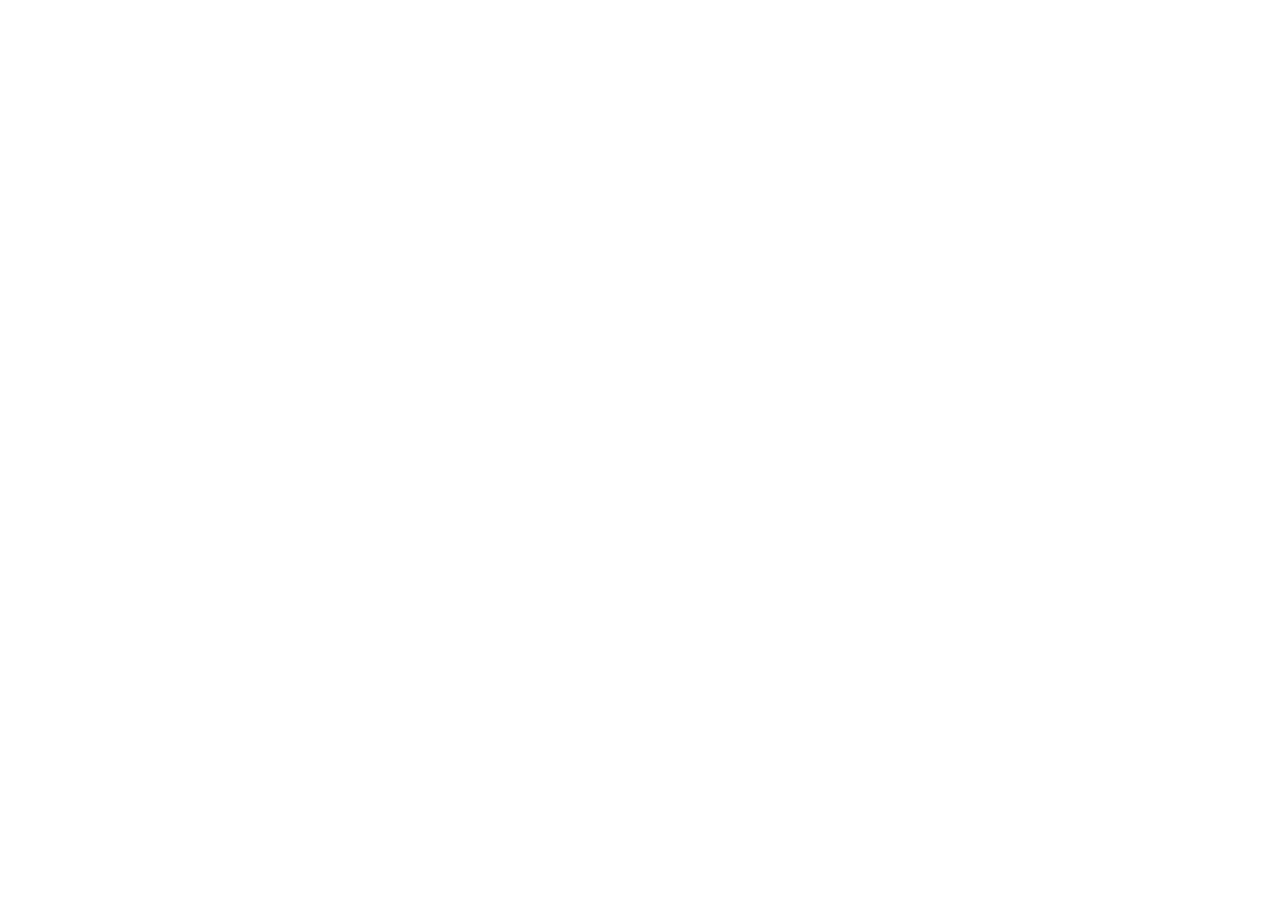
==== commit 25eb4b95: "update" ====
--- a/index.html
+++ b/index.html
@@ -1,304 +1,18 @@
 <!DOCTYPE html>
-<html lang="zh-Hans">
-    
-    <head>
-    <meta charset="utf-8">
-    <meta content="width=device-width, initial-scale=1.0, maximum-scale=1.0, user-scalable=no, viewport-fit=cover" name="viewport" />
-    <meta name="description" content="" />
-    <meta name="hexo-theme-A4" content="v1.9.7" />
-    <link rel="alternate icon" type="image/webp" href="/img/favicon.webp">
+<html lang="zh">
+<head>
+    <meta charset="UTF-8">
+    <meta name="viewport" content="width=device-width, initial-scale=1.0">
     <title>Max Vision</title>
-
-    
-        
-<link rel="stylesheet" href="/css/highlight/style1.css">
-
-        
-<link rel="stylesheet" href="/css/reset.css">
-
-        
-<link rel="stylesheet" href="/css/markdown.css">
-
-        
-<link rel="stylesheet" href="/css/fonts.css">
- 
-         <!--注意：首页既不是post也不是page-->
-        
-        
-        
-<link rel="stylesheet" href="/css/ui.css">
- 
-        
-<link rel="stylesheet" href="/css/style.css">
-
-
-        
-            <!--返回顶部css-->
-            
-<link rel="stylesheet" href="/css/returnToTop.css">
-
-            
-<link rel="stylesheet" href="/css/unicons.css">
-
-        
-        
-    
-
-    
-        
-<link rel="stylesheet" href="/css/returnToLastPage.css">
-
-    
-    
-   
-<link rel="stylesheet" href="/css/lightgallery-bundle.min.css">
-
-
-   
-        
-<link rel="stylesheet" href="/css/custom.css">
-
-    
-
-<meta name="generator" content="Hexo 7.3.0"><link rel="alternate" href="/atom.xml" title="Max Vision" type="application/atom+xml">
+    <link rel="stylesheet" href="styles.css">
+    <script src="https://cdn.jsdelivr.net/npm/marked/marked.min.js"></script>
+    <script src="js/common.js"></script>
+    <script src="js/index.js"></script>
 </head>
-    
-    
-
-    
-    
-
-
-
-    
-
-    
-    
-
-
-
-
-    
-    
-    
-    <body>
-        <script src="/js/darkmode-js.min.js"></script>
-        
-        <script>
-            const options = {
-                bottom: '40px', // default: '32px'
-                right: 'unset', // default: '32px'
-                left: '42px', // default: 'unset'
-                time: '0.3s', // default: '0.3s'
-                mixColor: '#fff', // default: '#fff'
-                backgroundColor: ' #e4e4e4 ',  // default: '#fff'
-                buttonColorDark: '#100f2c',  // default: '#100f2c'
-                buttonColorLight: '#fff', // default: '#fff'
-                saveInCookies: true, // default: true,
-                label: '🌓', // default: ''
-                autoMatchOsTheme: true // default: true
-            }
-            const darkmode = new Darkmode(options);
-            darkmode.showWidget();
-        </script>
-        
-        
-        <div class="paper">
-            
-            
-            
-            
-                <div class="shadow-drop-2-bottom index-main">
-                    <!-- 这个header就是特指index的头部 -->
-
-
-
-    <div style="text-align: left;">
-
-        <a class="index-logo" href="/">Max Vision</a>
-        <div style="margin-bottom: 12px;"> 
-            
-                
-                    首页
-                
-            
-                
-                    &nbsp / &nbsp<a href="/privacy/">隐私</a>
-                
-            
-        </div>
-    </div>
-
-                    <div class="post-main">
-    
-    
-       
-       
-       
-       
-            <div class="post-md">
-                <div class=".article-gallery"><p>超视觉是一款专为测试颜色辨识度而设计的应用。它能够根据你的设定生成不同布局和颜色属性的色块矩阵，你的任务是在众多色块中找出那个独特的不同色块。\n\n为了更好地完成测试，你可以在“帮助”中查看现有的辅助选项，或添加更多辅助功能，以提升体验。</p>
-<p>Max Vision is an app specifically designed to test color recognition ability. It can generate color block matrices with different layouts and color properties based on your settings. Your task is to find the unique color block among many others.\n\nTo complete the test more effectively, you can check the existing assistance options in the “Help” section or add more features to enhance your experience.</p>
-<p><a href="/./index/img02.png" class="gallery-item" style="box-shadow: none;"> <img src="/./index/img02.png"></a></p>
-<table>
-<thead>
-<tr>
-<th align="center"></th>
-<th align="center"></th>
-<th align="center"></th>
-</tr>
-</thead>
-<tbody><tr>
-<td align="center">Test View</td>
-<td align="center">Result View</td>
-<td align="center">Help View</td>
-</tr>
-<tr>
-<td align="center"><a href="/./res/img01.png" title="IMG_0305" class="gallery-item" style="box-shadow: none;"> <img src="/./res/img01.png" alt="IMG_0305"></a></td>
-<td align="center"><a href="/./res/img02.png" title="IMG_0306" class="gallery-item" style="box-shadow: none;"> <img src="/./res/img02.png" alt="IMG_0306"></a></td>
-<td align="center"><a href="/./res/img03.png" title="IMG_0307" class="gallery-item" style="box-shadow: none;"> <img src="/./res/img03.png" alt="IMG_0307"></a></td>
-</tr>
-<tr>
-<td align="center">Setting View</td>
-<td align="center">Languages</td>
-<td align="center"></td>
-</tr>
-<tr>
-<td align="center"><a href="/./res/img04.png" title="IMG_0308" class="gallery-item" style="box-shadow: none;"> <img src="/./res/img04.png" alt="IMG_0308"></a></td>
-<td align="center"><a href="/./res/img05.png" title="IMG_0309" class="gallery-item" style="box-shadow: none;"> <img src="/./res/img05.png" alt="IMG_0309"></a></td>
-<td align="center"></td>
-</tr>
-</tbody></table>
-</div>
-            </div>
-    
-</div> 
-                    <div class="footer">
-    
-</div>
-
-
-    <div class="footer-last-without-line">
-        
-        <span>本站总字数：75</span>
-        
-        
-            <div class="footer-last-span-right">
-        
-        
-                <span id="busuanzi_container_site_pv" class="">
-                    本站总访问：<span id="busuanzi_value_site_pv"></span>次
-                </span>
-            </div>
-        
-    </div>
-
-
-<!--这是指一条线往下的内容-->
-<div class="footer-last">
-    
-         
-            
-                
-                <span class="index-footer-last-span">Email:<a href="mailto:123456789@gmail.com" title="123456789@gmail.com">123456789@gmail.com</a></span>
-            
-        
-    
-</div>
-
-
-    
-<script src="https://cdnjs.cloudflare.com/ajax/libs/jquery/3.4.0/jquery.min.js"></script>
-
-    <!--目录-->
-    
-
-    
-<script src="/js/randomHeaderContent.js"></script>
-
-    <!--回到顶部按钮-->
-    
-        
-<script src="/js/returnToTop.js"></script>
-
-    
-
-    
-        
-<script src="/js/returnToLastPage.js"></script>
-
-    
-
-
-
-
-
-<script src="/js/lightgallery/lightgallery.umd.min.js"></script>
-
-
-
-<script src="/js/lightgallery/plugins/lg-thumbnail.umd.min.js"></script>
-
-
-
-<script src="/js/lightgallery/plugins/lg-fullscreen.umd.min.js"></script>
-
-
-<script src="/js/lightgallery/plugins/lg-autoplay.umd.min.js"></script>
-
-
-<script src="/js/lightgallery/plugins/lg-zoom.umd.min.js"></script>
-
-
-<script src="/js/lightgallery/plugins/lg-rotate.umd.min.js"></script>
-
-
-<script src="/js/lightgallery/plugins/lg-paper.umd.min.js"></script>
-
-
-
-
-<script type="text/javascript">
-     
-    if (typeof lightGallery !== "undefined") {
-        var options1 = {
-            selector: '.gallery-item',
-            plugins: [lgThumbnail, lgFullscreen, lgAutoplay, lgZoom, lgRotate, lgPager], // 启用插件
-            thumbnail: true,          // 显示缩略图
-            zoom: true,               // 启用缩放功
-            rotate: true,             // 启用旋转功能能
-            autoplay: true,        // 启用自动播放功能
-            fullScreen: true,      // 启用全屏功能
-            pager: false, //页码,
-            zoomFromOrigin: true,   // 从原始位置缩放
-            actualSize: true,       // 启用查看实际大小的功能
-            enableZoomAfter: 300,    // 延迟缩放，确保图片加载完成后可缩放
-        };
-        lightGallery(document.getElementsByClassName('.article-gallery')[0], options1); // 修复选择器
-    }
-    
-</script>
-
-
-    <script async src="//busuanzi.ibruce.info/busuanzi/2.3/busuanzi.pure.mini.js"></script> 
-
-                </div>
-            
-            
-                <!-- 回到顶部的按钮-->  
-                <div class="progress-wrap shadow-drop-2-bottom">
-                    <svg class="progress-circle svg-content" width="100%" height="100%" viewBox="-1 -1 102 102">
-                        <path d="M50,1 a49,49 0 0,1 0,98 a49,49 0 0,1 0,-98"/>
-                    </svg>
-                </div>
-            
-            
-                <!-- 返回的按钮-->  
-                <div class="return-to-last-progress-wrap shadow-drop-2-bottom">
-                    <svg class="progress-circle svg-content" width="100%" height="100%" viewBox="-1 -1 102 102">
-                        <path d="M50,1 a49,49 0 0,1 0,98 a49,49 0 0,1 0,-98"/>
-                    </svg>
-                </div>
-            
-    </body>
+<body>
+    <div id="app"></div>
+    <script>
+        renderHTML(Page.Index, indexContent);
+    </script>
+</body>
 </html>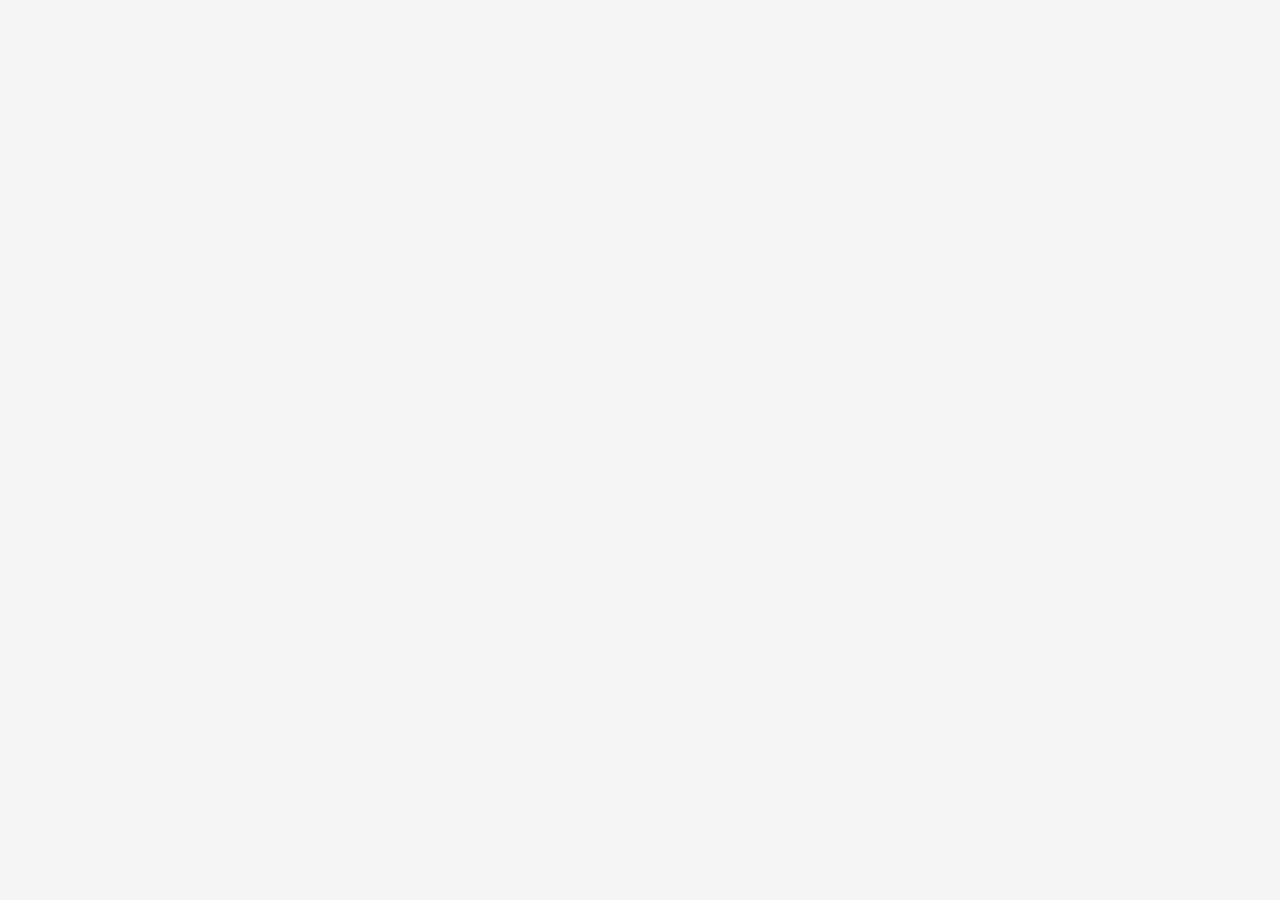
==== commit fdd26011: "update" ====
--- a/index.html
+++ b/index.html
@@ -6,6 +6,7 @@
     <title>Max Vision</title>
     <link rel="stylesheet" href="styles.css">
     <script src="https://cdn.jsdelivr.net/npm/marked/marked.min.js"></script>
+    <script src="js/i18n.js"></script>
     <script src="js/common.js"></script>
     <script src="js/index.js"></script>
 </head>
--- a/styles.css
+++ b/styles.css
@@ -0,0 +1,251 @@
+body {
+    font-family: Arial, sans-serif;
+    margin: 0;
+    padding: 0;
+    line-height: 1.6;
+    background-color: #f5f5f5;
+}
+
+header {
+    margin-bottom: 30px;
+    border-bottom: 1px solid #eee;
+    padding-bottom: 20px;
+}
+
+.header-content {
+    display: flex;
+    justify-content: space-between;
+    align-items: flex-start;
+}
+
+.header-icon {
+    width: 80px;
+    height: 80px;
+    border-radius: 16px;
+    box-shadow: 0 3px 10px rgba(0,0,0,0.1);
+    border: 1px solid rgba(0,0,0,0.1);
+}
+
+header h1 {
+    color: #ff4d4d;
+    margin: 0;
+    margin-bottom: 15px;
+    text-align: left;
+}
+
+nav {
+    margin-top: 10px;
+}
+
+nav a {
+    text-decoration: none;
+    color: #333;
+    font-size: 16px;
+    padding: 8px 15px;
+    border: 2px solid transparent;
+    border-radius: 5px;
+}
+
+nav a.active, nav a:hover {
+    background: #ff4d4d;
+    color: white;
+    border-color: #ff4d4d;
+}
+
+main {
+    max-width: 720px;
+    margin: 40px auto 0;
+    padding: 30px;
+    background: white;
+    box-shadow: 0 1px 3px rgba(0,0,0,0.1);
+    border-radius: 8px;
+    box-sizing: border-box;
+}
+
+/* 新增的截图网格样式 */
+.screenshot-grid {
+    display: grid;
+    grid-template-columns: 1fr;
+    gap: 20px;
+    margin-top: 30px;
+}
+
+.screenshot-item {
+    text-align: center;
+}
+
+.screenshot-item h3 {
+    margin: 0 0 10px 0;
+    color: #333;
+    font-size: 16px;
+}
+
+.screenshot-item img {
+    width: 100%;
+    max-width: 300px;
+    height: auto;
+    border-radius: 8px;
+    box-shadow: 0 2px 4px rgba(0,0,0,0.1);
+}
+
+@media screen and (min-width: 700px) {
+    .screenshot-grid {
+        grid-template-columns: repeat(2, 1fr);
+    }
+}
+
+footer {
+    margin-top: 0;
+    padding: 10px 0;
+    text-align: center;
+    color: #666;
+    font-size: 14px;
+    display: flex;
+    justify-content: center;
+    align-items: center;
+    gap: 8px;
+}
+
+footer p {
+    margin: 0;
+}
+
+.footer-links {
+    display: flex;
+    align-items: center;
+    gap: 8px;
+}
+
+.footer-links a {
+    color: #666;
+    text-decoration: none;
+}
+
+.footer-links a:hover {
+    color: #ff4d4d;
+}
+
+.footer-links span {
+    color: #ccc;
+}
+
+.tabs {
+    display: flex;
+    align-items: center;
+    gap: 8px;
+}
+
+.tabs a {
+    color: #666;
+    text-decoration: none;
+    font-size: 15px;
+}
+
+.tabs a.active {
+    color: #ff4d4d;
+    font-weight: 500;
+}
+
+.tabs span {
+    color: #ccc;
+}
+
+/* Markdown 内容样式 */
+#markdown-content {
+    padding: 0;
+    line-height: 1.6;
+}
+
+#markdown-content h1,
+#markdown-content h2,
+#markdown-content h3 {
+    color: #333;
+    margin-top: 1.5em;
+    margin-bottom: 0.8em;
+}
+
+#markdown-content ul,
+#markdown-content ol {
+    padding-left: 2em;
+}
+
+#markdown-content code {
+    background: #f5f5f5;
+    padding: 2px 5px;
+    border-radius: 3px;
+    font-family: monospace;
+}
+
+#markdown-content pre {
+    background: #f5f5f5;
+    padding: 15px;
+    border-radius: 5px;
+    overflow-x: auto;
+}
+
+#markdown-content pre code {
+    background: none;
+    padding: 0;
+}
+
+#markdown-content strong {
+    color: #333;
+}
+
+#markdown-content em {
+    color: #666;
+}
+
+/* 语言选择器样式 */
+.language-selector {
+    position: relative;
+    display: inline-block;
+}
+
+.language-selector button {
+    background: none;
+    border: none;
+    color: #666;
+    cursor: pointer;
+    font-size: 14px;
+    padding: 0;
+}
+
+.language-selector button:hover {
+    color: #ff4d4d;
+}
+
+.language-menu {
+    display: none;
+    position: absolute;
+    bottom: 100%;
+    right: 0;
+    background: white;
+    border: 1px solid #eee;
+    border-radius: 8px;
+    box-shadow: 0 2px 10px rgba(0,0,0,0.1);
+    padding: 8px 0;
+    margin-bottom: 10px;
+    min-width: 150px;
+}
+
+.language-menu.show {
+    display: block;
+}
+
+.language-menu a {
+    display: block;
+    padding: 8px 16px;
+    color: #333;
+    text-decoration: none;
+    font-size: 14px;
+}
+
+.language-menu a:hover {
+    background: #f5f5f5;
+}
+
+.language-menu a.active {
+    color: #ff4d4d;
+    font-weight: 500;
+}